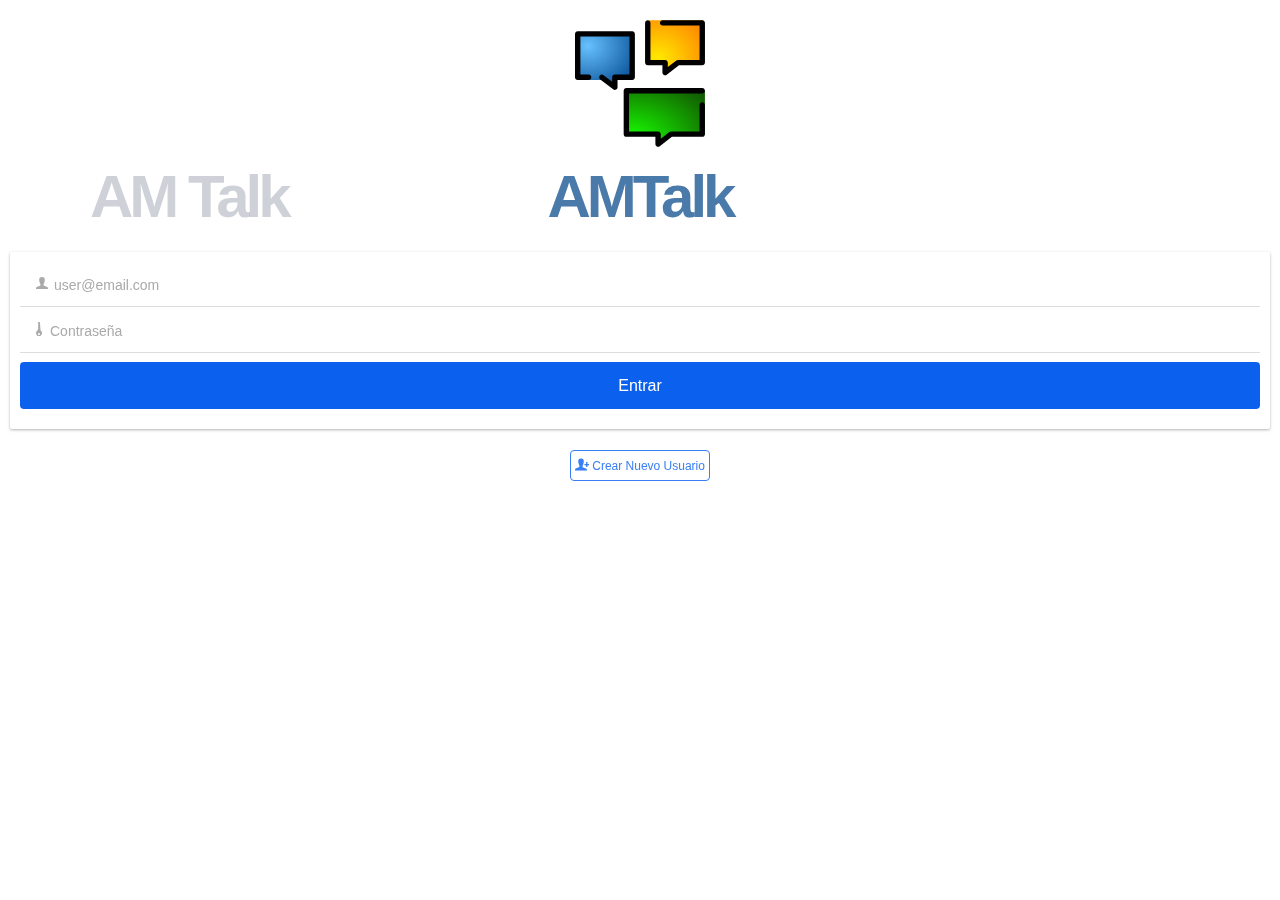
==== www/index.html @ f66239fe "archivos de la sesión 4" ====
<!DOCTYPE html>
<html ng-app="amtalk">
  <head>
    <meta charset="utf-8">
    <meta name="viewport" content="initial-scale=1, maximum-scale=1, user-scalable=no, width=device-width">
    <title></title>

    <link href="lib/ionic/css/ionic.css" rel="stylesheet">
    <link href="css/style.css" rel="stylesheet">

    <!-- IF using Sass (run gulp sass first), then uncomment below and remove the CSS includes above
    <link href="css/ionic.app.css" rel="stylesheet">
    -->

    <!-- ionic/angularjs js -->
    <script src="lib/ionic/js/ionic.bundle.js"></script>

    <!-- cordova script (this will be a 404 during development) -->
    <script src="cordova.js"></script>

    <!-- firebase -->
    <script src="lib/firebase/firebase.js" type="text/javascript"></script>
    <script src="lib/angularfire/angularfire.min.js" type="text/javascript"></script>

    <!-- your app's js -->
    <script src="js/app.js"></script>
    <script src="js/routes.js" type="text/javascript"></script>
    <!-- script src="js/controllers.js" type="text/javascript"></script -->

    <!-- auth -->
    <script src="js/common/auth/auth.module.js" type="text/javascript"></script>
    <script src="js/common/auth/auth.controller.js" type="text/javascript"></script>
    <script src="js/common/auth/auth.service.js" type="text/javascript"></script>

    <!-- contacts -->
    <script src="js/components/contacts/amtalk.contacts.module.js" type="text/javascript"></script>
    <script src="js/components/contacts/amtalk.contacts.service.js" type="text/javascript"></script>
    <script src="js/components/contacts/amtalk.contacts.controller.js" type="text/javascript"></script>

    <!-- chats -->
    <script src="js/components/chats/amtalk.chats.module.js" type="text/javascript"></script>
    <script src="js/components/chats/amtalk.chats.controller.js" type="text/javascript"></script>

  </head>
  <body>
    <ion-nav-view></ion-nav-view>
  </body>
</html>
---- www/lib/ionic/css/ionic.css ----
@charset "UTF-8";
/*!
 * Copyright 2015 Drifty Co.
 * http://drifty.com/
 *
 * Ionic, v1.2.4
 * A powerful HTML5 mobile app framework.
 * http://ionicframework.com/
 *
 * By @maxlynch, @benjsperry, @adamdbradley <3
 *
 * Licensed under the MIT license. Please see LICENSE for more information.
 *
 */
/*!
  Ionicons, v2.0.1
  Created by Ben Sperry for the Ionic Framework, http://ionicons.com/
  https://twitter.com/benjsperry  https://twitter.com/ionicframework
  MIT License: https://github.com/driftyco/ionicons

  Android-style icons originally built by Google’s
  Material Design Icons: https://github.com/google/material-design-icons
  used under CC BY http://creativecommons.org/licenses/by/4.0/
  Modified icons to fit ionicon’s grid from original.
*/
@font-face {
  font-family: "Ionicons";
  src: url("../fonts/ionicons.eot?v=2.0.1");
  src: url("../fonts/ionicons.eot?v=2.0.1#iefix") format("embedded-opentype"), url("../fonts/ionicons.ttf?v=2.0.1") format("truetype"), url("../fonts/ionicons.woff?v=2.0.1") format("woff"), url("../fonts/ionicons.woff") format("woff"), url("../fonts/ionicons.svg?v=2.0.1#Ionicons") format("svg");
  font-weight: normal;
  font-style: normal; }

.ion, .ionicons,
.ion-alert:before,
.ion-alert-circled:before,
.ion-android-add:before,
.ion-android-add-circle:before,
.ion-android-alarm-clock:before,
.ion-android-alert:before,
.ion-android-apps:before,
.ion-android-archive:before,
.ion-android-arrow-back:before,
.ion-android-arrow-down:before,
.ion-android-arrow-dropdown:before,
.ion-android-arrow-dropdown-circle:before,
.ion-android-arrow-dropleft:before,
.ion-android-arrow-dropleft-circle:before,
.ion-android-arrow-dropright:before,
.ion-android-arrow-dropright-circle:before,
.ion-android-arrow-dropup:before,
.ion-android-arrow-dropup-circle:before,
.ion-android-arrow-forward:before,
.ion-android-arrow-up:before,
.ion-android-attach:before,
.ion-android-bar:before,
.ion-android-bicycle:before,
.ion-android-boat:before,
.ion-android-bookmark:before,
.ion-android-bulb:before,
.ion-android-bus:before,
.ion-android-calendar:before,
.ion-android-call:before,
.ion-android-camera:before,
.ion-android-cancel:before,
.ion-android-car:before,
.ion-android-cart:before,
.ion-android-chat:before,
.ion-android-checkbox:before,
.ion-android-checkbox-blank:before,
.ion-android-checkbox-outline:before,
.ion-android-checkbox-outline-blank:before,
.ion-android-checkmark-circle:before,
.ion-android-clipboard:before,
.ion-android-close:before,
.ion-android-cloud:before,
.ion-android-cloud-circle:before,
.ion-android-cloud-done:before,
.ion-android-cloud-outline:before,
.ion-android-color-palette:before,
.ion-android-compass:before,
.ion-android-contact:before,
.ion-android-contacts:before,
.ion-android-contract:before,
.ion-android-create:before,
.ion-android-delete:before,
.ion-android-desktop:before,
.ion-android-document:before,
.ion-android-done:before,
.ion-android-done-all:before,
.ion-android-download:before,
.ion-android-drafts:before,
.ion-android-exit:before,
.ion-android-expand:before,
.ion-android-favorite:before,
.ion-android-favorite-outline:before,
.ion-android-film:before,
.ion-android-folder:before,
.ion-android-folder-open:before,
.ion-android-funnel:before,
.ion-android-globe:before,
.ion-android-hand:before,
.ion-android-hangout:before,
.ion-android-happy:before,
.ion-android-home:before,
.ion-android-image:before,
.ion-android-laptop:before,
.ion-android-list:before,
.ion-android-locate:before,
.ion-android-lock:before,
.ion-android-mail:before,
.ion-android-map:before,
.ion-android-menu:before,
.ion-android-microphone:before,
.ion-android-microphone-off:before,
.ion-android-more-horizontal:before,
.ion-android-more-vertical:before,
.ion-android-navigate:before,
.ion-android-notifications:before,
.ion-android-notifications-none:before,
.ion-android-notifications-off:before,
.ion-android-open:before,
.ion-android-options:before,
.ion-android-people:before,
.ion-android-person:before,
.ion-android-person-add:before,
.ion-android-phone-landscape:before,
.ion-android-phone-portrait:before,
.ion-android-pin:before,
.ion-android-plane:before,
.ion-android-playstore:before,
.ion-android-print:before,
.ion-android-radio-button-off:before,
.ion-android-radio-button-on:before,
.ion-android-refresh:before,
.ion-android-remove:before,
.ion-android-remove-circle:before,
.ion-android-restaurant:before,
.ion-android-sad:before,
.ion-android-search:before,
.ion-android-send:before,
.ion-android-settings:before,
.ion-android-share:before,
.ion-android-share-alt:before,
.ion-android-star:before,
.ion-android-star-half:before,
.ion-android-star-outline:before,
.ion-android-stopwatch:before,
.ion-android-subway:before,
.ion-android-sunny:before,
.ion-android-sync:before,
.ion-android-textsms:before,
.ion-android-time:before,
.ion-android-train:before,
.ion-android-unlock:before,
.ion-android-upload:before,
.ion-android-volume-down:before,
.ion-android-volume-mute:before,
.ion-android-volume-off:before,
.ion-android-volume-up:before,
.ion-android-walk:before,
.ion-android-warning:before,
.ion-android-watch:before,
.ion-android-wifi:before,
.ion-aperture:before,
.ion-archive:before,
.ion-arrow-down-a:before,
.ion-arrow-down-b:before,
.ion-arrow-down-c:before,
.ion-arrow-expand:before,
.ion-arrow-graph-down-left:before,
.ion-arrow-graph-down-right:before,
.ion-arrow-graph-up-left:before,
.ion-arrow-graph-up-right:before,
.ion-arrow-left-a:before,
.ion-arrow-left-b:before,
.ion-arrow-left-c:before,
.ion-arrow-move:before,
.ion-arrow-resize:before,
.ion-arrow-return-left:before,
.ion-arrow-return-right:before,
.ion-arrow-right-a:before,
.ion-arrow-right-b:before,
.ion-arrow-right-c:before,
.ion-arrow-shrink:before,
.ion-arrow-swap:before,
.ion-arrow-up-a:before,
.ion-arrow-up-b:before,
.ion-arrow-up-c:before,
.ion-asterisk:before,
.ion-at:before,
.ion-backspace:before,
.ion-backspace-outline:before,
.ion-bag:before,
.ion-battery-charging:before,
.ion-battery-empty:before,
.ion-battery-full:before,
.ion-battery-half:before,
.ion-battery-low:before,
.ion-beaker:before,
.ion-beer:before,
.ion-bluetooth:before,
.ion-bonfire:before,
.ion-bookmark:before,
.ion-bowtie:before,
.ion-briefcase:before,
.ion-bug:before,
.ion-calculator:before,
.ion-calendar:before,
.ion-camera:before,
.ion-card:before,
.ion-cash:before,
.ion-chatbox:before,
.ion-chatbox-working:before,
.ion-chatboxes:before,
.ion-chatbubble:before,
.ion-chatbubble-working:before,
.ion-chatbubbles:before,
.ion-checkmark:before,
.ion-checkmark-circled:before,
.ion-checkmark-round:before,
.ion-chevron-down:before,
.ion-chevron-left:before,
.ion-chevron-right:before,
.ion-chevron-up:before,
.ion-clipboard:before,
.ion-clock:before,
.ion-close:before,
.ion-close-circled:before,
.ion-close-round:before,
.ion-closed-captioning:before,
.ion-cloud:before,
.ion-code:before,
.ion-code-download:before,
.ion-code-working:before,
.ion-coffee:before,
.ion-compass:before,
.ion-compose:before,
.ion-connection-bars:before,
.ion-contrast:before,
.ion-crop:before,
.ion-cube:before,
.ion-disc:before,
.ion-document:before,
.ion-document-text:before,
.ion-drag:before,
.ion-earth:before,
.ion-easel:before,
.ion-edit:before,
.ion-egg:before,
.ion-eject:before,
.ion-email:before,
.ion-email-unread:before,
.ion-erlenmeyer-flask:before,
.ion-erlenmeyer-flask-bubbles:before,
.ion-eye:before,
.ion-eye-disabled:before,
.ion-female:before,
.ion-filing:before,
.ion-film-marker:before,
.ion-fireball:before,
.ion-flag:before,
.ion-flame:before,
.ion-flash:before,
.ion-flash-off:before,
.ion-folder:before,
.ion-fork:before,
.ion-fork-repo:before,
.ion-forward:before,
.ion-funnel:before,
.ion-gear-a:before,
.ion-gear-b:before,
.ion-grid:before,
.ion-hammer:before,
.ion-happy:before,
.ion-happy-outline:before,
.ion-headphone:before,
.ion-heart:before,
.ion-heart-broken:before,
.ion-help:before,
.ion-help-buoy:before,
.ion-help-circled:before,
.ion-home:before,
.ion-icecream:before,
.ion-image:before,
.ion-images:before,
.ion-information:before,
.ion-information-circled:before,
.ion-ionic:before,
.ion-ios-alarm:before,
.ion-ios-alarm-outline:before,
.ion-ios-albums:before,
.ion-ios-albums-outline:before,
.ion-ios-americanfootball:before,
.ion-ios-americanfootball-outline:before,
.ion-ios-analytics:before,
.ion-ios-analytics-outline:before,
.ion-ios-arrow-back:before,
.ion-ios-arrow-down:before,
.ion-ios-arrow-forward:before,
.ion-ios-arrow-left:before,
.ion-ios-arrow-right:before,
.ion-ios-arrow-thin-down:before,
.ion-ios-arrow-thin-left:before,
.ion-ios-arrow-thin-right:before,
.ion-ios-arrow-thin-up:before,
.ion-ios-arrow-up:before,
.ion-ios-at:before,
.ion-ios-at-outline:before,
.ion-ios-barcode:before,
.ion-ios-barcode-outline:before,
.ion-ios-baseball:before,
.ion-ios-baseball-outline:before,
.ion-ios-basketball:before,
.ion-ios-basketball-outline:before,
.ion-ios-bell:before,
.ion-ios-bell-outline:before,
.ion-ios-body:before,
.ion-ios-body-outline:before,
.ion-ios-bolt:before,
.ion-ios-bolt-outline:before,
.ion-ios-book:before,
.ion-ios-book-outline:before,
.ion-ios-bookmarks:before,
.ion-ios-bookmarks-outline:before,
.ion-ios-box:before,
.ion-ios-box-outline:before,
.ion-ios-briefcase:before,
.ion-ios-briefcase-outline:before,
.ion-ios-browsers:before,
.ion-ios-browsers-outline:before,
.ion-ios-calculator:before,
.ion-ios-calculator-outline:before,
.ion-ios-calendar:before,
.ion-ios-calendar-outline:before,
.ion-ios-camera:before,
.ion-ios-camera-outline:before,
.ion-ios-cart:before,
.ion-ios-cart-outline:before,
.ion-ios-chatboxes:before,
.ion-ios-chatboxes-outline:before,
.ion-ios-chatbubble:before,
.ion-ios-chatbubble-outline:before,
.ion-ios-checkmark:before,
.ion-ios-checkmark-empty:before,
.ion-ios-checkmark-outline:before,
.ion-ios-circle-filled:before,
.ion-ios-circle-outline:before,
.ion-ios-clock:before,
.ion-ios-clock-outline:before,
.ion-ios-close:before,
.ion-ios-close-empty:before,
.ion-ios-close-outline:before,
.ion-ios-cloud:before,
.ion-ios-cloud-download:before,
.ion-ios-cloud-download-outline:before,
.ion-ios-cloud-outline:before,
.ion-ios-cloud-upload:before,
.ion-ios-cloud-upload-outline:before,
.ion-ios-cloudy:before,
.ion-ios-cloudy-night:before,
.ion-ios-cloudy-night-outline:before,
.ion-ios-cloudy-outline:before,
.ion-ios-cog:before,
.ion-ios-cog-outline:before,
.ion-ios-color-filter:before,
.ion-ios-color-filter-outline:before,
.ion-ios-color-wand:before,
.ion-ios-color-wand-outline:before,
.ion-ios-compose:before,
.ion-ios-compose-outline:before,
.ion-ios-contact:before,
.ion-ios-contact-outline:before,
.ion-ios-copy:before,
.ion-ios-copy-outline:before,
.ion-ios-crop:before,
.ion-ios-crop-strong:before,
.ion-ios-download:before,
.ion-ios-download-outline:before,
.ion-ios-drag:before,
.ion-ios-email:before,
.ion-ios-email-outline:before,
.ion-ios-eye:before,
.ion-ios-eye-outline:before,
.ion-ios-fastforward:before,
.ion-ios-fastforward-outline:before,
.ion-ios-filing:before,
.ion-ios-filing-outline:before,
.ion-ios-film:before,
.ion-ios-film-outline:before,
.ion-ios-flag:before,
.ion-ios-flag-outline:before,
.ion-ios-flame:before,
.ion-ios-flame-outline:before,
.ion-ios-flask:before,
.ion-ios-flask-outline:before,
.ion-ios-flower:before,
.ion-ios-flower-outline:before,
.ion-ios-folder:before,
.ion-ios-folder-outline:before,
.ion-ios-football:before,
.ion-ios-football-outline:before,
.ion-ios-game-controller-a:before,
.ion-ios-game-controller-a-outline:before,
.ion-ios-game-controller-b:before,
.ion-ios-game-controller-b-outline:before,
.ion-ios-gear:before,
.ion-ios-gear-outline:before,
.ion-ios-glasses:before,
.ion-ios-glasses-outline:before,
.ion-ios-grid-view:before,
.ion-ios-grid-view-outline:before,
.ion-ios-heart:before,
.ion-ios-heart-outline:before,
.ion-ios-help:before,
.ion-ios-help-empty:before,
.ion-ios-help-outline:before,
.ion-ios-home:before,
.ion-ios-home-outline:before,
.ion-ios-infinite:before,
.ion-ios-infinite-outline:before,
.ion-ios-information:before,
.ion-ios-information-empty:before,
.ion-ios-information-outline:before,
.ion-ios-ionic-outline:before,
.ion-ios-keypad:before,
.ion-ios-keypad-outline:before,
.ion-ios-lightbulb:before,
.ion-ios-lightbulb-outline:before,
.ion-ios-list:before,
.ion-ios-list-outline:before,
.ion-ios-location:before,
.ion-ios-location-outline:before,
.ion-ios-locked:before,
.ion-ios-locked-outline:before,
.ion-ios-loop:before,
.ion-ios-loop-strong:before,
.ion-ios-medical:before,
.ion-ios-medical-outline:before,
.ion-ios-medkit:before,
.ion-ios-medkit-outline:before,
.ion-ios-mic:before,
.ion-ios-mic-off:before,
.ion-ios-mic-outline:before,
.ion-ios-minus:before,
.ion-ios-minus-empty:before,
.ion-ios-minus-outline:before,
.ion-ios-monitor:before,
.ion-ios-monitor-outline:before,
.ion-ios-moon:before,
.ion-ios-moon-outline:before,
.ion-ios-more:before,
.ion-ios-more-outline:before,
.ion-ios-musical-note:before,
.ion-ios-musical-notes:before,
.ion-ios-navigate:before,
.ion-ios-navigate-outline:before,
.ion-ios-nutrition:before,
.ion-ios-nutrition-outline:before,
.ion-ios-paper:before,
.ion-ios-paper-outline:before,
.ion-ios-paperplane:before,
.ion-ios-paperplane-outline:before,
.ion-ios-partlysunny:before,
.ion-ios-partlysunny-outline:before,
.ion-ios-pause:before,
.ion-ios-pause-outline:before,
.ion-ios-paw:before,
.ion-ios-paw-outline:before,
.ion-ios-people:before,
.ion-ios-people-outline:before,
.ion-ios-person:before,
.ion-ios-person-outline:before,
.ion-ios-personadd:before,
.ion-ios-personadd-outline:before,
.ion-ios-photos:before,
.ion-ios-photos-outline:before,
.ion-ios-pie:before,
.ion-ios-pie-outline:before,
.ion-ios-pint:before,
.ion-ios-pint-outline:before,
.ion-ios-play:before,
.ion-ios-play-outline:before,
.ion-ios-plus:before,
.ion-ios-plus-empty:before,
.ion-ios-plus-outline:before,
.ion-ios-pricetag:before,
.ion-ios-pricetag-outline:before,
.ion-ios-pricetags:before,
.ion-ios-pricetags-outline:before,
.ion-ios-printer:before,
.ion-ios-printer-outline:before,
.ion-ios-pulse:before,
.ion-ios-pulse-strong:before,
.ion-ios-rainy:before,
.ion-ios-rainy-outline:before,
.ion-ios-recording:before,
.ion-ios-recording-outline:before,
.ion-ios-redo:before,
.ion-ios-redo-outline:before,
.ion-ios-refresh:before,
.ion-ios-refresh-empty:before,
.ion-ios-refresh-outline:before,
.ion-ios-reload:before,
.ion-ios-reverse-camera:before,
.ion-ios-reverse-camera-outline:before,
.ion-ios-rewind:before,
.ion-ios-rewind-outline:before,
.ion-ios-rose:before,
.ion-ios-rose-outline:before,
.ion-ios-search:before,
.ion-ios-search-strong:before,
.ion-ios-settings:before,
.ion-ios-settings-strong:before,
.ion-ios-shuffle:before,
.ion-ios-shuffle-strong:before,
.ion-ios-skipbackward:before,
.ion-ios-skipbackward-outline:before,
.ion-ios-skipforward:before,
.ion-ios-skipforward-outline:before,
.ion-ios-snowy:before,
.ion-ios-speedometer:before,
.ion-ios-speedometer-outline:before,
.ion-ios-star:before,
.ion-ios-star-half:before,
.ion-ios-star-outline:before,
.ion-ios-stopwatch:before,
.ion-ios-stopwatch-outline:before,
.ion-ios-sunny:before,
.ion-ios-sunny-outline:before,
.ion-ios-telephone:before,
.ion-ios-telephone-outline:before,
.ion-ios-tennisball:before,
.ion-ios-tennisball-outline:before,
.ion-ios-thunderstorm:before,
.ion-ios-thunderstorm-outline:before,
.ion-ios-time:before,
.ion-ios-time-outline:before,
.ion-ios-timer:before,
.ion-ios-timer-outline:before,
.ion-ios-toggle:before,
.ion-ios-toggle-outline:before,
.ion-ios-trash:before,
.ion-ios-trash-outline:before,
.ion-ios-undo:before,
.ion-ios-undo-outline:before,
.ion-ios-unlocked:before,
.ion-ios-unlocked-outline:before,
.ion-ios-upload:before,
.ion-ios-upload-outline:before,
.ion-ios-videocam:before,
.ion-ios-videocam-outline:before,
.ion-ios-volume-high:before,
.ion-ios-volume-low:before,
.ion-ios-wineglass:before,
.ion-ios-wineglass-outline:before,
.ion-ios-world:before,
.ion-ios-world-outline:before,
.ion-ipad:before,
.ion-iphone:before,
.ion-ipod:before,
.ion-jet:before,
.ion-key:before,
.ion-knife:before,
.ion-laptop:before,
.ion-leaf:before,
.ion-levels:before,
.ion-lightbulb:before,
.ion-link:before,
.ion-load-a:before,
.ion-load-b:before,
.ion-load-c:before,
.ion-load-d:before,
.ion-location:before,
.ion-lock-combination:before,
.ion-locked:before,
.ion-log-in:before,
.ion-log-out:before,
.ion-loop:before,
.ion-magnet:before,
.ion-male:before,
.ion-man:before,
.ion-map:before,
.ion-medkit:before,
.ion-merge:before,
.ion-mic-a:before,
.ion-mic-b:before,
.ion-mic-c:before,
.ion-minus:before,
.ion-minus-circled:before,
.ion-minus-round:before,
.ion-model-s:before,
.ion-monitor:before,
.ion-more:before,
.ion-mouse:before,
.ion-music-note:before,
.ion-navicon:before,
.ion-navicon-round:before,
.ion-navigate:before,
.ion-network:before,
.ion-no-smoking:before,
.ion-nuclear:before,
.ion-outlet:before,
.ion-paintbrush:before,
.ion-paintbucket:before,
.ion-paper-airplane:before,
.ion-paperclip:before,
.ion-pause:before,
.ion-person:before,
.ion-person-add:before,
.ion-person-stalker:before,
.ion-pie-graph:before,
.ion-pin:before,
.ion-pinpoint:before,
.ion-pizza:before,
.ion-plane:before,
.ion-planet:before,
.ion-play:before,
.ion-playstation:before,
.ion-plus:before,
.ion-plus-circled:before,
.ion-plus-round:before,
.ion-podium:before,
.ion-pound:before,
.ion-power:before,
.ion-pricetag:before,
.ion-pricetags:before,
.ion-printer:before,
.ion-pull-request:before,
.ion-qr-scanner:before,
.ion-quote:before,
.ion-radio-waves:before,
.ion-record:before,
.ion-refresh:before,
.ion-reply:before,
.ion-reply-all:before,
.ion-ribbon-a:before,
.ion-ribbon-b:before,
.ion-sad:before,
.ion-sad-outline:before,
.ion-scissors:before,
.ion-search:before,
.ion-settings:before,
.ion-share:before,
.ion-shuffle:before,
.ion-skip-backward:before,
.ion-skip-forward:before,
.ion-social-android:before,
.ion-social-android-outline:before,
.ion-social-angular:before,
.ion-social-angular-outline:before,
.ion-social-apple:before,
.ion-social-apple-outline:before,
.ion-social-bitcoin:before,
.ion-social-bitcoin-outline:before,
.ion-social-buffer:before,
.ion-social-buffer-outline:before,
.ion-social-chrome:before,
.ion-social-chrome-outline:before,
.ion-social-codepen:before,
.ion-social-codepen-outline:before,
.ion-social-css3:before,
.ion-social-css3-outline:before,
.ion-social-designernews:before,
.ion-social-designernews-outline:before,
.ion-social-dribbble:before,
.ion-social-dribbble-outline:before,
.ion-social-dropbox:before,
.ion-social-dropbox-outline:before,
.ion-social-euro:before,
.ion-social-euro-outline:before,
.ion-social-facebook:before,
.ion-social-facebook-outline:before,
.ion-social-foursquare:before,
.ion-social-foursquare-outline:before,
.ion-social-freebsd-devil:before,
.ion-social-github:before,
.ion-social-github-outline:before,
.ion-social-google:before,
.ion-social-google-outline:before,
.ion-social-googleplus:before,
.ion-social-googleplus-outline:before,
.ion-social-hackernews:before,
.ion-social-hackernews-outline:before,
.ion-social-html5:before,
.ion-social-html5-outline:before,
.ion-social-instagram:before,
.ion-social-instagram-outline:before,
.ion-social-javascript:before,
.ion-social-javascript-outline:before,
.ion-social-linkedin:before,
.ion-social-linkedin-outline:before,
.ion-social-markdown:before,
.ion-social-nodejs:before,
.ion-social-octocat:before,
.ion-social-pinterest:before,
.ion-social-pinterest-outline:before,
.ion-social-python:before,
.ion-social-reddit:before,
.ion-social-reddit-outline:before,
.ion-social-rss:before,
.ion-social-rss-outline:before,
.ion-social-sass:before,
.ion-social-skype:before,
.ion-social-skype-outline:before,
.ion-social-snapchat:before,
.ion-social-snapchat-outline:before,
.ion-social-tumblr:before,
.ion-social-tumblr-outline:before,
.ion-social-tux:before,
.ion-social-twitch:before,
.ion-social-twitch-outline:before,
.ion-social-twitter:before,
.ion-social-twitter-outline:before,
.ion-social-usd:before,
.ion-social-usd-outline:before,
.ion-social-vimeo:before,
.ion-social-vimeo-outline:before,
.ion-social-whatsapp:before,
.ion-social-whatsapp-outline:before,
.ion-social-windows:before,
.ion-social-windows-outline:before,
.ion-social-wordpress:before,
.ion-social-wordpress-outline:before,
.ion-social-yahoo:before,
.ion-social-yahoo-outline:before,
.ion-social-yen:before,
.ion-social-yen-outline:before,
.ion-social-youtube:before,
.ion-social-youtube-outline:before,
.ion-soup-can:before,
.ion-soup-can-outline:before,
.ion-speakerphone:before,
.ion-speedometer:before,
.ion-spoon:before,
.ion-star:before,
.ion-stats-bars:before,
.ion-steam:before,
.ion-stop:before,
.ion-thermometer:before,
.ion-thumbsdown:before,
.ion-thumbsup:before,
.ion-toggle:before,
.ion-toggle-filled:before,
.ion-transgender:before,
.ion-trash-a:before,
.ion-trash-b:before,
.ion-trophy:before,
.ion-tshirt:before,
.ion-tshirt-outline:before,
.ion-umbrella:before,
.ion-university:before,
.ion-unlocked:before,
.ion-upload:before,
.ion-usb:before,
.ion-videocamera:before,
.ion-volume-high:before,
.ion-volume-low:before,
.ion-volume-medium:before,
.ion-volume-mute:before,
.ion-wand:before,
.ion-waterdrop:before,
.ion-wifi:before,
.ion-wineglass:before,
.ion-woman:before,
.ion-wrench:before,
.ion-xbox:before {
  display: inline-block;
  font-family: "Ionicons";
  speak: none;
  font-style: normal;
  font-weight: normal;
  font-variant: normal;
  text-transform: none;
  text-rendering: auto;
  line-height: 1;
  -webkit-font-smoothing: antialiased;
  -moz-osx-font-smoothing: grayscale; }

.ion-alert:before {
  content: ""; }

.ion-alert-circled:before {
  content: ""; }

.ion-android-add:before {
  content: ""; }

.ion-android-add-circle:before {
  content: ""; }

.ion-android-alarm-clock:before {
  content: ""; }

.ion-android-alert:before {
  content: ""; }

.ion-android-apps:before {
  content: ""; }

.ion-android-archive:before {
  content: ""; }

.ion-android-arrow-back:before {
  content: ""; }

.ion-android-arrow-down:before {
  content: ""; }

.ion-android-arrow-dropdown:before {
  content: ""; }

.ion-android-arrow-dropdown-circle:before {
  content: ""; }

.ion-android-arrow-dropleft:before {
  content: ""; }

.ion-android-arrow-dropleft-circle:before {
  content: ""; }

.ion-android-arrow-dropright:before {
  content: ""; }

.ion-android-arrow-dropright-circle:before {
  content: ""; }

.ion-android-arrow-dropup:before {
  content: ""; }

.ion-android-arrow-dropup-circle:before {
  content: ""; }

.ion-android-arrow-forward:before {
  content: ""; }

.ion-android-arrow-up:before {
  content: ""; }

.ion-android-attach:before {
  content: ""; }

.ion-android-bar:before {
  content: ""; }

.ion-android-bicycle:before {
  content: ""; }

.ion-android-boat:before {
  content: ""; }

.ion-android-bookmark:before {
  content: ""; }

.ion-android-bulb:before {
  content: ""; }

.ion-android-bus:before {
  content: ""; }

.ion-android-calendar:before {
  content: ""; }

.ion-android-call:before {
  content: ""; }

.ion-android-camera:before {
  content: ""; }

.ion-android-cancel:before {
  content: ""; }

.ion-android-car:before {
  content: ""; }

.ion-android-cart:before {
  content: ""; }

.ion-android-chat:before {
  content: ""; }

.ion-android-checkbox:before {
  content: ""; }

.ion-android-checkbox-blank:before {
  content: ""; }

.ion-android-checkbox-outline:before {
  content: ""; }

.ion-android-checkbox-outline-blank:before {
  content: ""; }

.ion-android-checkmark-circle:before {
  content: ""; }

.ion-android-clipboard:before {
  content: ""; }

.ion-android-close:before {
  content: ""; }

.ion-android-cloud:before {
  content: ""; }

.ion-android-cloud-circle:before {
  content: ""; }

.ion-android-cloud-done:before {
  content: ""; }

.ion-android-cloud-outline:before {
  content: ""; }

.ion-android-color-palette:before {
  content: ""; }

.ion-android-compass:before {
  content: ""; }

.ion-android-contact:before {
  content: ""; }

.ion-android-contacts:before {
  content: ""; }

.ion-android-contract:before {
  content: ""; }

.ion-android-create:before {
  content: ""; }

.ion-android-delete:before {
  content: ""; }

.ion-android-desktop:before {
  content: ""; }

.ion-android-document:before {
  content: ""; }

.ion-android-done:before {
  content: ""; }

.ion-android-done-all:before {
  content: ""; }

.ion-android-download:before {
  content: ""; }

.ion-android-drafts:before {
  content: ""; }

.ion-android-exit:before {
  content: ""; }

.ion-android-expand:before {
  content: ""; }

.ion-android-favorite:before {
  content: ""; }

.ion-android-favorite-outline:before {
  content: ""; }

.ion-android-film:before {
  content: ""; }

.ion-android-folder:before {
  content: ""; }

.ion-android-folder-open:before {
  content: ""; }

.ion-android-funnel:before {
  content: ""; }

.ion-android-globe:before {
  content: ""; }

.ion-android-hand:before {
  content: ""; }

.ion-android-hangout:before {
  content: ""; }

.ion-android-happy:before {
  content: ""; }

.ion-android-home:before {
  content: ""; }

.ion-android-image:before {
  content: ""; }

.ion-android-laptop:before {
  content: ""; }

.ion-android-list:before {
  content: ""; }

.ion-android-locate:before {
  content: ""; }

.ion-android-lock:before {
  content: ""; }

.ion-android-mail:before {
  content: ""; }

.ion-android-map:before {
  content: ""; }

.ion-android-menu:before {
  content: ""; }

.ion-android-microphone:before {
  content: ""; }

.ion-android-microphone-off:before {
  content: ""; }

.ion-android-more-horizontal:before {
  content: ""; }

.ion-android-more-vertical:before {
  content: ""; }

.ion-android-navigate:before {
  content: ""; }

.ion-android-notifications:before {
  content: ""; }

.ion-android-notifications-none:before {
  content: ""; }

.ion-android-notifications-off:before {
  content: ""; }

.ion-android-open:before {
  content: ""; }

.ion-android-options:before {
  content: ""; }

.ion-android-people:before {
  content: ""; }

.ion-android-person:before {
  content: ""; }

.ion-android-person-add:before {
  content: ""; }

.ion-android-phone-landscape:before {
  content: ""; }

.ion-android-phone-portrait:before {
  content: ""; }

.ion-android-pin:before {
  content: ""; }

.ion-android-plane:before {
  content: ""; }

.ion-android-playstore:before {
  content: ""; }

.ion-android-print:before {
  content: ""; }

.ion-android-radio-button-off:before {
  content: ""; }

.ion-android-radio-button-on:before {
  content: ""; }

.ion-android-refresh:before {
  content: ""; }

.ion-android-remove:before {
  content: ""; }

.ion-android-remove-circle:before {
  content: ""; }

.ion-android-restaurant:before {
  content: ""; }

.ion-android-sad:before {
  content: ""; }

.ion-android-search:before {
  content: ""; }

.ion-android-send:before {
  content: ""; }

.ion-android-settings:before {
  content: ""; }

.ion-android-share:before {
  content: ""; }

.ion-android-share-alt:before {
  content: ""; }

.ion-android-star:before {
  content: ""; }

.ion-android-star-half:before {
  content: ""; }

.ion-android-star-outline:before {
  content: ""; }

.ion-android-stopwatch:before {
  content: ""; }

.ion-android-subway:before {
  content: ""; }

.ion-android-sunny:before {
  content: ""; }

.ion-android-sync:before {
  content: ""; }

.ion-android-textsms:before {
  content: ""; }

.ion-android-time:before {
  content: ""; }

.ion-android-train:before {
  content: ""; }

.ion-android-unlock:before {
  content: ""; }

.ion-android-upload:before {
  content: ""; }

.ion-android-volume-down:before {
  content: ""; }

.ion-android-volume-mute:before {
  content: ""; }

.ion-android-volume-off:before {
  content: ""; }

.ion-android-volume-up:before {
  content: ""; }

.ion-android-walk:before {
  content: ""; }

.ion-android-warning:before {
  content: ""; }

.ion-android-watch:before {
  content: ""; }

.ion-android-wifi:before {
  content: ""; }

.ion-aperture:before {
  content: ""; }

.ion-archive:before {
  content: ""; }

.ion-arrow-down-a:before {
  content: ""; }

.ion-arrow-down-b:before {
  content: ""; }

.ion-arrow-down-c:before {
  content: ""; }

.ion-arrow-expand:before {
  content: ""; }

.ion-arrow-graph-down-left:before {
  content: ""; }

.ion-arrow-graph-down-right:before {
  content: ""; }

.ion-arrow-graph-up-left:before {
  content: ""; }

.ion-arrow-graph-up-right:before {
  content: ""; }

.ion-arrow-left-a:before {
  content: ""; }

.ion-arrow-left-b:before {
  content: ""; }

.ion-arrow-left-c:before {
  content: ""; }

.ion-arrow-move:before {
  content: ""; }

.ion-arrow-resize:before {
  content: ""; }

.ion-arrow-return-left:before {
  content: ""; }

.ion-arrow-return-right:before {
  content: ""; }

.ion-arrow-right-a:before {
  content: ""; }

.ion-arrow-right-b:before {
  content: ""; }

.ion-arrow-right-c:before {
  content: ""; }

.ion-arrow-shrink:before {
  content: ""; }

.ion-arrow-swap:before {
  content: ""; }

.ion-arrow-up-a:before {
  content: ""; }

.ion-arrow-up-b:before {
  content: ""; }

.ion-arrow-up-c:before {
  content: ""; }

.ion-asterisk:before {
  content: ""; }

.ion-at:before {
  content: ""; }

.ion-backspace:before {
  content: ""; }

.ion-backspace-outline:before {
  content: ""; }

.ion-bag:before {
  content: ""; }

.ion-battery-charging:before {
  content: ""; }

.ion-battery-empty:before {
  content: ""; }

.ion-battery-full:before {
  content: ""; }

.ion-battery-half:before {
  content: ""; }

.ion-battery-low:before {
  content: ""; }

.ion-beaker:before {
  content: ""; }

.ion-beer:before {
  content: ""; }

.ion-bluetooth:before {
  content: ""; }

.ion-bonfire:before {
  content: ""; }

.ion-bookmark:before {
  content: ""; }

.ion-bowtie:before {
  content: ""; }

.ion-briefcase:before {
  content: ""; }

.ion-bug:before {
  content: ""; }

.ion-calculator:before {
  content: ""; }

.ion-calendar:before {
  content: ""; }

.ion-camera:before {
  content: ""; }

.ion-card:before {
  content: ""; }

.ion-cash:before {
  content: ""; }

.ion-chatbox:before {
  content: ""; }

.ion-chatbox-working:before {
  content: ""; }

.ion-chatboxes:before {
  content: ""; }

.ion-chatbubble:before {
  content: ""; }

.ion-chatbubble-working:before {
  content: ""; }

.ion-chatbubbles:before {
  content: ""; }

.ion-checkmark:before {
  content: ""; }

.ion-checkmark-circled:before {
  content: ""; }

.ion-checkmark-round:before {
  content: ""; }

.ion-chevron-down:before {
  content: ""; }

.ion-chevron-left:before {
  content: ""; }

.ion-chevron-right:before {
  content: ""; }

.ion-chevron-up:before {
  content: ""; }

.ion-clipboard:before {
  content: ""; }

.ion-clock:before {
  content: ""; }

.ion-close:before {
  content: ""; }

.ion-close-circled:before {
  content: ""; }

.ion-close-round:before {
  content: ""; }

.ion-closed-captioning:before {
  content: ""; }

.ion-cloud:before {
  content: ""; }

.ion-code:before {
  content: ""; }

.ion-code-download:before {
  content: ""; }

.ion-code-working:before {
  content: ""; }

.ion-coffee:before {
  content: ""; }

.ion-compass:before {
  content: ""; }

.ion-compose:before {
  content: ""; }

.ion-connection-bars:before {
  content: ""; }

.ion-contrast:before {
  content: ""; }

.ion-crop:before {
  content: ""; }

.ion-cube:before {
  content: ""; }

.ion-disc:before {
  content: ""; }

.ion-document:before {
  content: ""; }

.ion-document-text:before {
  content: ""; }

.ion-drag:before {
  content: ""; }

.ion-earth:before {
  content: ""; }

.ion-easel:before {
  content: ""; }

.ion-edit:before {
  content: ""; }

.ion-egg:before {
  content: ""; }

.ion-eject:before {
  content: ""; }

.ion-email:before {
  content: ""; }

.ion-email-unread:before {
  content: ""; }

.ion-erlenmeyer-flask:before {
  content: ""; }

.ion-erlenmeyer-flask-bubbles:before {
  content: ""; }

.ion-eye:before {
  content: ""; }

.ion-eye-disabled:before {
  content: ""; }

.ion-female:before {
  content: ""; }

.ion-filing:before {
  content: ""; }

.ion-film-marker:before {
  content: ""; }

.ion-fireball:before {
  content: ""; }

.ion-flag:before {
  content: ""; }

.ion-flame:before {
  content: ""; }

.ion-flash:before {
  content: ""; }

.ion-flash-off:before {
  content: ""; }

.ion-folder:before {
  content: ""; }

.ion-fork:before {
  content: ""; }

.ion-fork-repo:before {
  content: ""; }

.ion-forward:before {
  content: ""; }

.ion-funnel:before {
  content: ""; }

.ion-gear-a:before {
  content: ""; }

.ion-gear-b:before {
  content: ""; }

.ion-grid:before {
  content: ""; }

.ion-hammer:before {
  content: ""; }

.ion-happy:before {
  content: ""; }

.ion-happy-outline:before {
  content: ""; }

.ion-headphone:before {
  content: ""; }

.ion-heart:before {
  content: ""; }

.ion-heart-broken:before {
  content: ""; }

.ion-help:before {
  content: ""; }

.ion-help-buoy:before {
  content: ""; }

.ion-help-circled:before {
  content: ""; }

.ion-home:before {
  content: ""; }

.ion-icecream:before {
  content: ""; }

.ion-image:before {
  content: ""; }

.ion-images:before {
  content: ""; }

.ion-information:before {
  content: ""; }

.ion-information-circled:before {
  content: ""; }

.ion-ionic:before {
  content: ""; }

.ion-ios-alarm:before {
  content: ""; }

.ion-ios-alarm-outline:before {
  content: ""; }

.ion-ios-albums:before {
  content: ""; }

.ion-ios-albums-outline:before {
  content: ""; }

.ion-ios-americanfootball:before {
  content: ""; }

.ion-ios-americanfootball-outline:before {
  content: ""; }

.ion-ios-analytics:before {
  content: ""; }

.ion-ios-analytics-outline:before {
  content: ""; }

.ion-ios-arrow-back:before {
  content: ""; }

.ion-ios-arrow-down:before {
  content: ""; }

.ion-ios-arrow-forward:before {
  content: ""; }

.ion-ios-arrow-left:before {
  content: ""; }

.ion-ios-arrow-right:before {
  content: ""; }

.ion-ios-arrow-thin-down:before {
  content: ""; }

.ion-ios-arrow-thin-left:before {
  content: ""; }

.ion-ios-arrow-thin-right:before {
  content: ""; }

.ion-ios-arrow-thin-up:before {
  content: ""; }

.ion-ios-arrow-up:before {
  content: ""; }

.ion-ios-at:before {
  content: ""; }

.ion-ios-at-outline:before {
  content: ""; }

.ion-ios-barcode:before {
  content: ""; }

.ion-ios-barcode-outline:before {
  content: ""; }

.ion-ios-baseball:before {
  content: ""; }

.ion-ios-baseball-outline:before {
  content: ""; }

.ion-ios-basketball:before {
  content: ""; }

.ion-ios-basketball-outline:before {
  content: ""; }

.ion-ios-bell:before {
  content: ""; }

.ion-ios-bell-outline:before {
  content: ""; }

.ion-ios-body:before {
  content: ""; }

.ion-ios-body-outline:before {
  content: ""; }

.ion-ios-bolt:before {
  content: ""; }

.ion-ios-bolt-outline:before {
  content: ""; }

.ion-ios-book:before {
  content: ""; }

.ion-ios-book-outline:before {
  content: ""; }

.ion-ios-bookmarks:before {
  content: ""; }

.ion-ios-bookmarks-outline:before {
  content: ""; }

.ion-ios-box:before {
  content: ""; }

.ion-ios-box-outline:before {
  content: ""; }

.ion-ios-briefcase:before {
  content: ""; }

.ion-ios-briefcase-outline:before {
  content: ""; }

.ion-ios-browsers:before {
  content: ""; }

.ion-ios-browsers-outline:before {
  content: ""; }

.ion-ios-calculator:before {
  content: ""; }

.ion-ios-calculator-outline:before {
  content: ""; }

.ion-ios-calendar:before {
  content: ""; }

.ion-ios-calendar-outline:before {
  content: ""; }

.ion-ios-camera:before {
  content: ""; }

.ion-ios-camera-outline:before {
  content: ""; }

.ion-ios-cart:before {
  content: ""; }

.ion-ios-cart-outline:before {
  content: ""; }

.ion-ios-chatboxes:before {
  content: ""; }

.ion-ios-chatboxes-outline:before {
  content: ""; }

.ion-ios-chatbubble:before {
  content: ""; }

.ion-ios-chatbubble-outline:before {
  content: ""; }

.ion-ios-checkmark:before {
  content: ""; }

.ion-ios-checkmark-empty:before {
  content: ""; }

.ion-ios-checkmark-outline:before {
  content: ""; }

.ion-ios-circle-filled:before {
  content: ""; }

.ion-ios-circle-outline:before {
  content: ""; }

.ion-ios-clock:before {
  content: ""; }

.ion-ios-clock-outline:before {
  content: ""; }

.ion-ios-close:before {
  content: ""; }

.ion-ios-close-empty:before {
  content: ""; }

.ion-ios-close-outline:before {
  content: ""; }

.ion-ios-cloud:before {
  content: ""; }

.ion-ios-cloud-download:before {
  content: ""; }

.ion-ios-cloud-download-outline:before {
  content: ""; }

.ion-ios-cloud-outline:before {
  content: ""; }

.ion-ios-cloud-upload:before {
  content: ""; }

.ion-ios-cloud-upload-outline:before {
  content: ""; }

.ion-ios-cloudy:before {
  content: ""; }

.ion-ios-cloudy-night:before {
  content: ""; }

.ion-ios-cloudy-night-outline:before {
  content: ""; }

.ion-ios-cloudy-outline:before {
  content: ""; }

.ion-ios-cog:before {
  content: ""; }

.ion-ios-cog-outline:before {
  content: ""; }

.ion-ios-color-filter:before {
  content: ""; }

.ion-ios-color-filter-outline:before {
  content: ""; }

.ion-ios-color-wand:before {
  content: ""; }

.ion-ios-color-wand-outline:before {
  content: ""; }

.ion-ios-compose:before {
  content: ""; }

.ion-ios-compose-outline:before {
  content: ""; }

.ion-ios-contact:before {
  content: ""; }

.ion-ios-contact-outline:before {
  content: ""; }

.ion-ios-copy:before {
  content: ""; }

.ion-ios-copy-outline:before {
  content: ""; }

.ion-ios-crop:before {
  content: ""; }

.ion-ios-crop-strong:before {
  content: ""; }

.ion-ios-download:before {
  content: ""; }

.ion-ios-download-outline:before {
  content: ""; }

.ion-ios-drag:before {
  content: ""; }

.ion-ios-email:before {
  content: ""; }

.ion-ios-email-outline:before {
  content: ""; }

.ion-ios-eye:before {
  content: ""; }

.ion-ios-eye-outline:before {
  content: ""; }

.ion-ios-fastforward:before {
  content: ""; }

.ion-ios-fastforward-outline:before {
  content: ""; }

.ion-ios-filing:before {
  content: ""; }

.ion-ios-filing-outline:before {
  content: ""; }

.ion-ios-film:before {
  content: ""; }

.ion-ios-film-outline:before {
  content: ""; }

.ion-ios-flag:before {
  content: ""; }

.ion-ios-flag-outline:before {
  content: ""; }

.ion-ios-flame:before {
  content: ""; }

.ion-ios-flame-outline:before {
  content: ""; }

.ion-ios-flask:before {
  content: ""; }

.ion-ios-flask-outline:before {
  content: ""; }

.ion-ios-flower:before {
  content: ""; }

.ion-ios-flower-outline:before {
  content: ""; }

.ion-ios-folder:before {
  content: ""; }

.ion-ios-folder-outline:before {
  content: ""; }

.ion-ios-football:before {
  content: ""; }

.ion-ios-football-outline:before {
  content: ""; }

.ion-ios-game-controller-a:before {
  content: ""; }

.ion-ios-game-controller-a-outline:before {
  content: ""; }

.ion-ios-game-controller-b:before {
  content: ""; }

.ion-ios-game-controller-b-outline:before {
  content: ""; }

.ion-ios-gear:before {
  content: ""; }

.ion-ios-gear-outline:before {
  content: ""; }

.ion-ios-glasses:before {
  content: ""; }

.ion-ios-glasses-outline:before {
  content: ""; }

.ion-ios-grid-view:before {
  content: ""; }

.ion-ios-grid-view-outline:before {
  content: ""; }

.ion-ios-heart:before {
  content: ""; }

.ion-ios-heart-outline:before {
  content: ""; }

.ion-ios-help:before {
  content: ""; }

.ion-ios-help-empty:before {
  content: ""; }

.ion-ios-help-outline:before {
  content: ""; }

.ion-ios-home:before {
  content: ""; }

.ion-ios-home-outline:before {
  content: ""; }

.ion-ios-infinite:before {
  content: ""; }

.ion-ios-infinite-outline:before {
  content: ""; }

.ion-ios-information:before {
  content: ""; }

.ion-ios-information-empty:before {
  content: ""; }

.ion-ios-information-outline:before {
  content: ""; }

.ion-ios-ionic-outline:before {
  content: ""; }

.ion-ios-keypad:before {
  content: ""; }

.ion-ios-keypad-outline:before {
  content: ""; }

.ion-ios-lightbulb:before {
  content: ""; }

.ion-ios-lightbulb-outline:before {
  content: ""; }

.ion-ios-list:before {
  content: ""; }

.ion-ios-list-outline:before {
  content: ""; }

.ion-ios-location:before {
  content: ""; }

.ion-ios-location-outline:before {
  content: ""; }

.ion-ios-locked:before {
  content: ""; }

.ion-ios-locked-outline:before {
  content: ""; }

.ion-ios-loop:before {
  content: ""; }

.ion-ios-loop-strong:before {
  content: ""; }

.ion-ios-medical:before {
  content: ""; }

.ion-ios-medical-outline:before {
  content: ""; }

.ion-ios-medkit:before {
  content: ""; }

.ion-ios-medkit-outline:before {
  content: ""; }

.ion-ios-mic:before {
  content: ""; }

.ion-ios-mic-off:before {
  content: ""; }

.ion-ios-mic-outline:before {
  content: ""; }

.ion-ios-minus:before {
  content: ""; }

.ion-ios-minus-empty:before {
  content: ""; }

.ion-ios-minus-outline:before {
  content: ""; }

.ion-ios-monitor:before {
  content: ""; }

.ion-ios-monitor-outline:before {
  content: ""; }

.ion-ios-moon:before {
  content: ""; }

.ion-ios-moon-outline:before {
  content: ""; }

.ion-ios-more:before {
  content: ""; }

.ion-ios-more-outline:before {
  content: ""; }

.ion-ios-musical-note:before {
  content: ""; }

.ion-ios-musical-notes:before {
  content: ""; }

.ion-ios-navigate:before {
  content: ""; }

.ion-ios-navigate-outline:before {
  content: ""; }

.ion-ios-nutrition:before {
  content: ""; }

.ion-ios-nutrition-outline:before {
  content: ""; }

.ion-ios-paper:before {
  content: ""; }

.ion-ios-paper-outline:before {
  content: ""; }

.ion-ios-paperplane:before {
  content: ""; }

.ion-ios-paperplane-outline:before {
  content: ""; }

.ion-ios-partlysunny:before {
  content: ""; }

.ion-ios-partlysunny-outline:before {
  content: ""; }

.ion-ios-pause:before {
  content: ""; }

.ion-ios-pause-outline:before {
  content: ""; }

.ion-ios-paw:before {
  content: ""; }

.ion-ios-paw-outline:before {
  content: ""; }

.ion-ios-people:before {
  content: ""; }

.ion-ios-people-outline:before {
  content: ""; }

.ion-ios-person:before {
  content: ""; }

.ion-ios-person-outline:before {
  content: ""; }

.ion-ios-personadd:before {
  content: ""; }

.ion-ios-personadd-outline:before {
  content: ""; }

.ion-ios-photos:before {
  content: ""; }

.ion-ios-photos-outline:before {
  content: ""; }

.ion-ios-pie:before {
  content: ""; }

.ion-ios-pie-outline:before {
  content: ""; }

.ion-ios-pint:before {
  content: ""; }

.ion-ios-pint-outline:before {
  content: ""; }

.ion-ios-play:before {
  content: ""; }

.ion-ios-play-outline:before {
  content: ""; }

.ion-ios-plus:before {
  content: ""; }

.ion-ios-plus-empty:before {
  content: ""; }

.ion-ios-plus-outline:before {
  content: ""; }

.ion-ios-pricetag:before {
  content: ""; }

.ion-ios-pricetag-outline:before {
  content: ""; }

.ion-ios-pricetags:before {
  content: ""; }

.ion-ios-pricetags-outline:before {
  content: ""; }

.ion-ios-printer:before {
  content: ""; }

.ion-ios-printer-outline:before {
  content: ""; }

.ion-ios-pulse:before {
  content: ""; }

.ion-ios-pulse-strong:before {
  content: ""; }

.ion-ios-rainy:before {
  content: ""; }

.ion-ios-rainy-outline:before {
  content: ""; }

.ion-ios-recording:before {
  content: ""; }

.ion-ios-recording-outline:before {
  content: ""; }

.ion-ios-redo:before {
  content: ""; }

.ion-ios-redo-outline:before {
  content: ""; }

.ion-ios-refresh:before {
  content: ""; }

.ion-ios-refresh-empty:before {
  content: ""; }

.ion-ios-refresh-outline:before {
  content: ""; }

.ion-ios-reload:before {
  content: ""; }

.ion-ios-reverse-camera:before {
  content: ""; }

.ion-ios-reverse-camera-outline:before {
  content: ""; }

.ion-ios-rewind:before {
  content: ""; }

.ion-ios-rewind-outline:before {
  content: ""; }

.ion-ios-rose:before {
  content: ""; }

.ion-ios-rose-outline:before {
  content: ""; }

.ion-ios-search:before {
  content: ""; }

.ion-ios-search-strong:before {
  content: ""; }

.ion-ios-settings:before {
  content: ""; }

.ion-ios-settings-strong:before {
  content: ""; }

.ion-ios-shuffle:before {
  content: ""; }

.ion-ios-shuffle-strong:before {
  content: ""; }

.ion-ios-skipbackward:before {
  content: ""; }

.ion-ios-skipbackward-outline:before {
  content: ""; }

.ion-ios-skipforward:before {
  content: ""; }

.ion-ios-skipforward-outline:before {
  content: ""; }

.ion-ios-snowy:before {
  content: ""; }

.ion-ios-speedometer:before {
  content: ""; }

.ion-ios-speedometer-outline:before {
  content: ""; }

.ion-ios-star:before {
  content: ""; }

.ion-ios-star-half:before {
  content: ""; }

.ion-ios-star-outline:before {
  content: ""; }

.ion-ios-stopwatch:before {
  content: ""; }

.ion-ios-stopwatch-outline:before {
  content: ""; }

.ion-ios-sunny:before {
  content: ""; }

.ion-ios-sunny-outline:before {
  content: ""; }

.ion-ios-telephone:before {
  content: ""; }

.ion-ios-telephone-outline:before {
  content: ""; }

.ion-ios-tennisball:before {
  content: ""; }

.ion-ios-tennisball-outline:before {
  content: ""; }

.ion-ios-thunderstorm:before {
  content: ""; }

.ion-ios-thunderstorm-outline:before {
  content: ""; }

.ion-ios-time:before {
  content: ""; }

.ion-ios-time-outline:before {
  content: ""; }

.ion-ios-timer:before {
  content: ""; }

.ion-ios-timer-outline:before {
  content: ""; }

.ion-ios-toggle:before {
  content: ""; }

.ion-ios-toggle-outline:before {
  content: ""; }

.ion-ios-trash:before {
  content: ""; }

.ion-ios-trash-outline:before {
  content: ""; }

.ion-ios-undo:before {
  content: ""; }

.ion-ios-undo-outline:before {
  content: ""; }

.ion-ios-unlocked:before {
  content: ""; }

.ion-ios-unlocked-outline:before {
  content: ""; }

.ion-ios-upload:before {
  content: ""; }

.ion-ios-upload-outline:before {
  content: ""; }

.ion-ios-videocam:before {
  content: ""; }

.ion-ios-videocam-outline:before {
  content: ""; }

.ion-ios-volume-high:before {
  content: ""; }

.ion-ios-volume-low:before {
  content: ""; }

.ion-ios-wineglass:before {
  content: ""; }

.ion-ios-wineglass-outline:before {
  content: ""; }

.ion-ios-world:before {
  content: ""; }

.ion-ios-world-outline:before {
  content: ""; }

.ion-ipad:before {
  content: ""; }

.ion-iphone:before {
  content: ""; }

.ion-ipod:before {
  content: ""; }

.ion-jet:before {
  content: ""; }

.ion-key:before {
  content: ""; }

.ion-knife:before {
  content: ""; }

.ion-laptop:before {
  content: ""; }

.ion-leaf:before {
  content: ""; }

.ion-levels:before {
  content: ""; }

.ion-lightbulb:before {
  content: ""; }

.ion-link:before {
  content: ""; }

.ion-load-a:before {
  content: ""; }

.ion-load-b:before {
  content: ""; }

.ion-load-c:before {
  content: ""; }

.ion-load-d:before {
  content: ""; }

.ion-location:before {
  content: ""; }

.ion-lock-combination:before {
  content: ""; }

.ion-locked:before {
  content: ""; }

.ion-log-in:before {
  content: ""; }

.ion-log-out:before {
  content: ""; }

.ion-loop:before {
  content: ""; }

.ion-magnet:before {
  content: ""; }

.ion-male:before {
  content: ""; }

.ion-man:before {
  content: ""; }

.ion-map:before {
  content: ""; }

.ion-medkit:before {
  content: ""; }

.ion-merge:before {
  content: ""; }

.ion-mic-a:before {
  content: ""; }

.ion-mic-b:before {
  content: ""; }

.ion-mic-c:before {
  content: ""; }

.ion-minus:before {
  content: ""; }

.ion-minus-circled:before {
  content: ""; }

.ion-minus-round:before {
  content: ""; }

.ion-model-s:before {
  content: ""; }

.ion-monitor:before {
  content: ""; }

.ion-more:before {
  content: ""; }

.ion-mouse:before {
  content: ""; }

.ion-music-note:before {
  content: ""; }

.ion-navicon:before {
  content: ""; }

.ion-navicon-round:before {
  content: ""; }

.ion-navigate:before {
  content: ""; }

.ion-network:before {
  content: ""; }

.ion-no-smoking:before {
  content: ""; }

.ion-nuclear:before {
  content: ""; }

.ion-outlet:before {
  content: ""; }

.ion-paintbrush:before {
  content: ""; }

.ion-paintbucket:before {
  content: ""; }

.ion-paper-airplane:before {
  content: ""; }

.ion-paperclip:before {
  content: ""; }

.ion-pause:before {
  content: ""; }

.ion-person:before {
  content: ""; }

.ion-person-add:before {
  content: ""; }

.ion-person-stalker:before {
  content: ""; }

.ion-pie-graph:before {
  content: ""; }

.ion-pin:before {
  content: ""; }

.ion-pinpoint:before {
  content: ""; }

.ion-pizza:before {
  content: ""; }

.ion-plane:before {
  content: ""; }

.ion-planet:before {
  content: ""; }

.ion-play:before {
  content: ""; }

.ion-playstation:before {
  content: ""; }

.ion-plus:before {
  content: ""; }

.ion-plus-circled:before {
  content: ""; }

.ion-plus-round:before {
  content: ""; }

.ion-podium:before {
  content: ""; }

.ion-pound:before {
  content: ""; }

.ion-power:before {
  content: ""; }

.ion-pricetag:before {
  content: ""; }

.ion-pricetags:before {
  content: ""; }

.ion-printer:before {
  content: ""; }

.ion-pull-request:before {
  content: ""; }

.ion-qr-scanner:before {
  content: ""; }

.ion-quote:before {
  content: ""; }

.ion-radio-waves:before {
  content: ""; }

.ion-record:before {
  content: ""; }

.ion-refresh:before {
  content: ""; }

.ion-reply:before {
  content: ""; }

.ion-reply-all:before {
  content: ""; }

.ion-ribbon-a:before {
  content: ""; }

.ion-ribbon-b:before {
  content: ""; }

.ion-sad:before {
  content: ""; }

.ion-sad-outline:before {
  content: ""; }

.ion-scissors:before {
  content: ""; }

.ion-search:before {
  content: ""; }

.ion-settings:before {
  content: ""; }

.ion-share:before {
  content: ""; }

.ion-shuffle:before {
  content: ""; }

.ion-skip-backward:before {
  content: ""; }

.ion-skip-forward:before {
  content: ""; }

.ion-social-android:before {
  content: ""; }

.ion-social-android-outline:before {
  content: ""; }

.ion-social-angular:before {
  content: ""; }

.ion-social-angular-outline:before {
  content: ""; }

.ion-social-apple:before {
  content: ""; }

.ion-social-apple-outline:before {
  content: ""; }

.ion-social-bitcoin:before {
  content: ""; }

.ion-social-bitcoin-outline:before {
  content: ""; }

.ion-social-buffer:before {
  content: ""; }

.ion-social-buffer-outline:before {
  content: ""; }

.ion-social-chrome:before {
  content: ""; }

.ion-social-chrome-outline:before {
  content: ""; }

.ion-social-codepen:before {
  content: ""; }

.ion-social-codepen-outline:before {
  content: ""; }

.ion-social-css3:before {
  content: ""; }

.ion-social-css3-outline:before {
  content: ""; }

.ion-social-designernews:before {
  content: ""; }

.ion-social-designernews-outline:before {
  content: ""; }

.ion-social-dribbble:before {
  content: ""; }

.ion-social-dribbble-outline:before {
  content: ""; }

.ion-social-dropbox:before {
  content: ""; }

.ion-social-dropbox-outline:before {
  content: ""; }

.ion-social-euro:before {
  content: ""; }

.ion-social-euro-outline:before {
  content: ""; }

.ion-social-facebook:before {
  content: ""; }

.ion-social-facebook-outline:before {
  content: ""; }

.ion-social-foursquare:before {
  content: ""; }

.ion-social-foursquare-outline:before {
  content: ""; }

.ion-social-freebsd-devil:before {
  content: ""; }

.ion-social-github:before {
  content: ""; }

.ion-social-github-outline:before {
  content: ""; }

.ion-social-google:before {
  content: ""; }

.ion-social-google-outline:before {
  content: ""; }

.ion-social-googleplus:before {
  content: ""; }

.ion-social-googleplus-outline:before {
  content: ""; }

.ion-social-hackernews:before {
  content: ""; }

.ion-social-hackernews-outline:before {
  content: ""; }

.ion-social-html5:before {
  content: ""; }

.ion-social-html5-outline:before {
  content: ""; }

.ion-social-instagram:before {
  content: ""; }

.ion-social-instagram-outline:before {
  content: ""; }

.ion-social-javascript:before {
  content: ""; }

.ion-social-javascript-outline:before {
  content: ""; }

.ion-social-linkedin:before {
  content: ""; }

.ion-social-linkedin-outline:before {
  content: ""; }

.ion-social-markdown:before {
  content: ""; }

.ion-social-nodejs:before {
  content: ""; }

.ion-social-octocat:before {
  content: ""; }

.ion-social-pinterest:before {
  content: ""; }

.ion-social-pinterest-outline:before {
  content: ""; }

.ion-social-python:before {
  content: ""; }

.ion-social-reddit:before {
  content: ""; }

.ion-social-reddit-outline:before {
  content: ""; }

.ion-social-rss:before {
  content: ""; }

.ion-social-rss-outline:before {
  content: ""; }

.ion-social-sass:before {
  content: ""; }

.ion-social-skype:before {
  content: ""; }

.ion-social-skype-outline:before {
  content: ""; }

.ion-social-snapchat:before {
  content: ""; }

.ion-social-snapchat-outline:before {
  content: ""; }

.ion-social-tumblr:before {
  content: ""; }

.ion-social-tumblr-outline:before {
  content: ""; }

.ion-social-tux:before {
  content: ""; }

.ion-social-twitch:before {
  content: ""; }

.ion-social-twitch-outline:before {
  content: ""; }

.ion-social-twitter:before {
  content: ""; }

.ion-social-twitter-outline:before {
  content: ""; }

.ion-social-usd:before {
  content: ""; }

.ion-social-usd-outline:before {
  content: ""; }

.ion-social-vimeo:before {
  content: ""; }

.ion-social-vimeo-outline:before {
  content: ""; }

.ion-social-whatsapp:before {
  content: ""; }

.ion-social-whatsapp-outline:before {
  content: ""; }

.ion-social-windows:before {
  content: ""; }

.ion-social-windows-outline:before {
  content: ""; }

.ion-social-wordpress:before {
  content: ""; }

.ion-social-wordpress-outline:before {
  content: ""; }

.ion-social-yahoo:before {
  content: ""; }

.ion-social-yahoo-outline:before {
  content: ""; }

.ion-social-yen:before {
  content: ""; }

.ion-social-yen-outline:before {
  content: ""; }

.ion-social-youtube:before {
  content: ""; }

.ion-social-youtube-outline:before {
  content: ""; }

.ion-soup-can:before {
  content: ""; }

.ion-soup-can-outline:before {
  content: ""; }

.ion-speakerphone:before {
  content: ""; }

.ion-speedometer:before {
  content: ""; }

.ion-spoon:before {
  content: ""; }

.ion-star:before {
  content: ""; }

.ion-stats-bars:before {
  content: ""; }

.ion-steam:before {
  content: ""; }

.ion-stop:before {
  content: ""; }

.ion-thermometer:before {
  content: ""; }

.ion-thumbsdown:before {
  content: ""; }

.ion-thumbsup:before {
  content: ""; }

.ion-toggle:before {
  content: ""; }

.ion-toggle-filled:before {
  content: ""; }

.ion-transgender:before {
  content: ""; }

.ion-trash-a:before {
  content: ""; }

.ion-trash-b:before {
  content: ""; }

.ion-trophy:before {
  content: ""; }

.ion-tshirt:before {
  content: ""; }

.ion-tshirt-outline:before {
  content: ""; }

.ion-umbrella:before {
  content: ""; }

.ion-university:before {
  content: ""; }

.ion-unlocked:before {
  content: ""; }

.ion-upload:before {
  content: ""; }

.ion-usb:before {
  content: ""; }

.ion-videocamera:before {
  content: ""; }

.ion-volume-high:before {
  content: ""; }

.ion-volume-low:before {
  content: ""; }

.ion-volume-medium:before {
  content: ""; }

.ion-volume-mute:before {
  content: ""; }

.ion-wand:before {
  content: ""; }

.ion-waterdrop:before {
  content: ""; }

.ion-wifi:before {
  content: ""; }

.ion-wineglass:before {
  content: ""; }

.ion-woman:before {
  content: ""; }

.ion-wrench:before {
  content: ""; }

.ion-xbox:before {
  content: ""; }

/**
 * Resets
 * --------------------------------------------------
 * Adapted from normalize.css and some reset.css. We don't care even one
 * bit about old IE, so we don't need any hacks for that in here.
 *
 * There are probably other things we could remove here, as well.
 *
 * normalize.css v2.1.2 | MIT License | git.io/normalize

 * Eric Meyer's Reset CSS v2.0 (http://meyerweb.com/eric/tools/css/reset/)
 * http://cssreset.com
 */
html, body, div, span, applet, object, iframe,
h1, h2, h3, h4, h5, h6, p, blockquote, pre,
a, abbr, acronym, address, big, cite, code,
del, dfn, em, img, ins, kbd, q, s, samp,
small, strike, strong, sub, sup, tt, var,
b, i, u, center,
dl, dt, dd, ol, ul, li,
fieldset, form, label, legend,
table, caption, tbody, tfoot, thead, tr, th, td,
article, aside, canvas, details, embed, fieldset,
figure, figcaption, footer, header, hgroup,
menu, nav, output, ruby, section, summary,
time, mark, audio, video {
  margin: 0;
  padding: 0;
  border: 0;
  vertical-align: baseline;
  font: inherit;
  font-size: 100%; }

ol, ul {
  list-style: none; }

blockquote, q {
  quotes: none; }

blockquote:before, blockquote:after,
q:before, q:after {
  content: '';
  content: none; }

/**
 * Prevent modern browsers from displaying `audio` without controls.
 * Remove excess height in iOS 5 devices.
 */
audio:not([controls]) {
  display: none;
  height: 0; }

/**
 * Hide the `template` element in IE, Safari, and Firefox < 22.
 */
[hidden],
template {
  display: none; }

script {
  display: none !important; }

/* ==========================================================================
   Base
   ========================================================================== */
/**
 * 1. Set default font family to sans-serif.
 * 2. Prevent iOS text size adjust after orientation change, without disabling
 *  user zoom.
 */
html {
  -webkit-user-select: none;
  -moz-user-select: none;
  -ms-user-select: none;
  user-select: none;
  font-family: sans-serif;
  /* 1 */
  -webkit-text-size-adjust: 100%;
  -ms-text-size-adjust: 100%;
  /* 2 */
  -webkit-text-size-adjust: 100%;
  /* 2 */ }

/**
 * Remove default margin.
 */
body {
  margin: 0;
  line-height: 1; }

/**
 * Remove default outlines.
 */
a,
button,
:focus,
a:focus,
button:focus,
a:active,
a:hover {
  outline: 0; }

/* *
 * Remove tap highlight color
 */
a {
  -webkit-user-drag: none;
  -webkit-tap-highlight-color: transparent;
  -webkit-tap-highlight-color: transparent; }
  a[href]:hover {
    cursor: pointer; }

/* ==========================================================================
   Typography
   ========================================================================== */
/**
 * Address style set to `bolder` in Firefox 4+, Safari 5, and Chrome.
 */
b,
strong {
  font-weight: bold; }

/**
 * Address styling not present in Safari 5 and Chrome.
 */
dfn {
  font-style: italic; }

/**
 * Address differences between Firefox and other browsers.
 */
hr {
  -moz-box-sizing: content-box;
  box-sizing: content-box;
  height: 0; }

/**
 * Correct font family set oddly in Safari 5 and Chrome.
 */
code,
kbd,
pre,
samp {
  font-size: 1em;
  font-family: monospace, serif; }

/**
 * Improve readability of pre-formatted text in all browsers.
 */
pre {
  white-space: pre-wrap; }

/**
 * Set consistent quote types.
 */
q {
  quotes: "\201C" "\201D" "\2018" "\2019"; }

/**
 * Address inconsistent and variable font size in all browsers.
 */
small {
  font-size: 80%; }

/**
 * Prevent `sub` and `sup` affecting `line-height` in all browsers.
 */
sub,
sup {
  position: relative;
  vertical-align: baseline;
  font-size: 75%;
  line-height: 0; }

sup {
  top: -0.5em; }

sub {
  bottom: -0.25em; }

/**
 * Define consistent border, margin, and padding.
 */
fieldset {
  margin: 0 2px;
  padding: 0.35em 0.625em 0.75em;
  border: 1px solid #c0c0c0; }

/**
 * 1. Correct `color` not being inherited in IE 8/9.
 * 2. Remove padding so people aren't caught out if they zero out fieldsets.
 */
legend {
  padding: 0;
  /* 2 */
  border: 0;
  /* 1 */ }

/**
 * 1. Correct font family not being inherited in all browsers.
 * 2. Correct font size not being inherited in all browsers.
 * 3. Address margins set differently in Firefox 4+, Safari 5, and Chrome.
 * 4. Remove any default :focus styles
 * 5. Make sure webkit font smoothing is being inherited
 * 6. Remove default gradient in Android Firefox / FirefoxOS
 */
button,
input,
select,
textarea {
  margin: 0;
  /* 3 */
  font-size: 100%;
  /* 2 */
  font-family: inherit;
  /* 1 */
  outline-offset: 0;
  /* 4 */
  outline-style: none;
  /* 4 */
  outline-width: 0;
  /* 4 */
  -webkit-font-smoothing: inherit;
  /* 5 */
  background-image: none;
  /* 6 */ }

/**
 * Address Firefox 4+ setting `line-height` on `input` using `importnt` in
 * the UA stylesheet.
 */
button,
input {
  line-height: normal; }

/**
 * Address inconsistent `text-transform` inheritance for `button` and `select`.
 * All other form control elements do not inherit `text-transform` values.
 * Correct `button` style inheritance in Chrome, Safari 5+, and IE 8+.
 * Correct `select` style inheritance in Firefox 4+ and Opera.
 */
button,
select {
  text-transform: none; }

/**
 * 1. Avoid the WebKit bug in Android 4.0.* where (2) destroys native `audio`
 *  and `video` controls.
 * 2. Correct inability to style clickable `input` types in iOS.
 * 3. Improve usability and consistency of cursor style between image-type
 *  `input` and others.
 */
button,
html input[type="button"],
input[type="reset"],
input[type="submit"] {
  cursor: pointer;
  /* 3 */
  -webkit-appearance: button;
  /* 2 */ }

/**
 * Re-set default cursor for disabled elements.
 */
button[disabled],
html input[disabled] {
  cursor: default; }

/**
 * 1. Address `appearance` set to `searchfield` in Safari 5 and Chrome.
 * 2. Address `box-sizing` set to `border-box` in Safari 5 and Chrome
 *  (include `-moz` to future-proof).
 */
input[type="search"] {
  -webkit-box-sizing: content-box;
  /* 2 */
  -moz-box-sizing: content-box;
  box-sizing: content-box;
  -webkit-appearance: textfield;
  /* 1 */ }

/**
 * Remove inner padding and search cancel button in Safari 5 and Chrome
 * on OS X.
 */
input[type="search"]::-webkit-search-cancel-button,
input[type="search"]::-webkit-search-decoration {
  -webkit-appearance: none; }

/**
 * Remove inner padding and border in Firefox 4+.
 */
button::-moz-focus-inner,
input::-moz-focus-inner {
  padding: 0;
  border: 0; }

/**
 * 1. Remove default vertical scrollbar in IE 8/9.
 * 2. Improve readability and alignment in all browsers.
 */
textarea {
  overflow: auto;
  /* 1 */
  vertical-align: top;
  /* 2 */ }

img {
  -webkit-user-drag: none; }

/* ==========================================================================
   Tables
   ========================================================================== */
/**
 * Remove most spacing between table cells.
 */
table {
  border-spacing: 0;
  border-collapse: collapse; }

/**
 * Scaffolding
 * --------------------------------------------------
 */
*,
*:before,
*:after {
  -webkit-box-sizing: border-box;
  -moz-box-sizing: border-box;
  box-sizing: border-box; }

html {
  overflow: hidden;
  -ms-touch-action: pan-y;
  touch-action: pan-y; }

body,
.ionic-body {
  -webkit-touch-callout: none;
  -webkit-font-smoothing: antialiased;
  font-smoothing: antialiased;
  -webkit-text-size-adjust: none;
  -moz-text-size-adjust: none;
  text-size-adjust: none;
  -webkit-tap-highlight-color: transparent;
  -webkit-tap-highlight-color: transparent;
  -webkit-user-select: none;
  -moz-user-select: none;
  -ms-user-select: none;
  user-select: none;
  top: 0;
  right: 0;
  bottom: 0;
  left: 0;
  overflow: hidden;
  margin: 0;
  padding: 0;
  color: #000;
  word-wrap: break-word;
  font-size: 14px;
  font-family: -apple-system;
  font-family: "-apple-system", "Helvetica Neue", "Roboto", "Segoe UI", sans-serif;
  line-height: 20px;
  text-rendering: optimizeLegibility;
  -webkit-backface-visibility: hidden;
  -webkit-user-drag: none;
  -ms-content-zooming: none; }

body.grade-b,
body.grade-c {
  text-rendering: auto; }

.content {
  position: relative; }

.scroll-content {
  position: absolute;
  top: 0;
  right: 0;
  bottom: 0;
  left: 0;
  overflow: hidden;
  margin-top: -1px;
  padding-top: 1px;
  margin-bottom: -1px;
  width: auto;
  height: auto; }

.menu .scroll-content.scroll-content-false {
  z-index: 11; }

.scroll-view {
  position: relative;
  display: block;
  overflow: hidden;
  margin-top: -1px; }
  .scroll-view.overflow-scroll {
    position: relative; }
  .scroll-view.scroll-x {
    overflow-x: scroll;
    overflow-y: hidden; }
  .scroll-view.scroll-y {
    overflow-x: hidden;
    overflow-y: scroll; }
  .scroll-view.scroll-xy {
    overflow-x: scroll;
    overflow-y: scroll; }

/**
 * Scroll is the scroll view component available for complex and custom
 * scroll view functionality.
 */
.scroll {
  -webkit-user-select: none;
  -moz-user-select: none;
  -ms-user-select: none;
  user-select: none;
  -webkit-touch-callout: none;
  -webkit-text-size-adjust: none;
  -moz-text-size-adjust: none;
  text-size-adjust: none;
  -webkit-transform-origin: left top;
  transform-origin: left top; }

/**
 * Set ms-viewport to prevent MS "page squish" and allow fluid scrolling
 * https://msdn.microsoft.com/en-us/library/ie/hh869615(v=vs.85).aspx
 */
@-ms-viewport {
  width: device-width; }

.scroll-bar {
  position: absolute;
  z-index: 9999; }

.ng-animate .scroll-bar {
  visibility: hidden; }

.scroll-bar-h {
  right: 2px;
  bottom: 3px;
  left: 2px;
  height: 3px; }
  .scroll-bar-h .scroll-bar-indicator {
    height: 100%; }

.scroll-bar-v {
  top: 2px;
  right: 3px;
  bottom: 2px;
  width: 3px; }
  .scroll-bar-v .scroll-bar-indicator {
    width: 100%; }

.scroll-bar-indicator {
  position: absolute;
  border-radius: 4px;
  background: rgba(0, 0, 0, 0.3);
  opacity: 1;
  -webkit-transition: opacity 0.3s linear;
  transition: opacity 0.3s linear; }
  .scroll-bar-indicator.scroll-bar-fade-out {
    opacity: 0; }

.platform-android .scroll-bar-indicator {
  border-radius: 0; }

.grade-b .scroll-bar-indicator,
.grade-c .scroll-bar-indicator {
  background: #aaa; }
  .grade-b .scroll-bar-indicator.scroll-bar-fade-out,
  .grade-c .scroll-bar-indicator.scroll-bar-fade-out {
    -webkit-transition: none;
    transition: none; }

ion-infinite-scroll {
  height: 60px;
  width: 100%;
  display: block;
  display: -webkit-box;
  display: -webkit-flex;
  display: -moz-box;
  display: -moz-flex;
  display: -ms-flexbox;
  display: flex;
  -webkit-box-direction: normal;
  -webkit-box-orient: horizontal;
  -webkit-flex-direction: row;
  -moz-flex-direction: row;
  -ms-flex-direction: row;
  flex-direction: row;
  -webkit-box-pack: center;
  -ms-flex-pack: center;
  -webkit-justify-content: center;
  -moz-justify-content: center;
  justify-content: center;
  -webkit-box-align: center;
  -ms-flex-align: center;
  -webkit-align-items: center;
  -moz-align-items: center;
  align-items: center; }
  ion-infinite-scroll .icon {
    color: #666666;
    font-size: 30px;
    color: #666666; }
  ion-infinite-scroll:not(.active) .spinner,
  ion-infinite-scroll:not(.active) .icon:before {
    display: none; }

.overflow-scroll {
  overflow-x: hidden;
  overflow-y: scroll;
  -webkit-overflow-scrolling: touch;
  -ms-overflow-style: -ms-autohiding-scrollbar;
  top: 0;
  right: 0;
  bottom: 0;
  left: 0;
  position: absolute; }
  .overflow-scroll.pane {
    overflow-x: hidden;
    overflow-y: scroll; }
  .overflow-scroll .scroll {
    position: static;
    height: 100%;
    -webkit-transform: translate3d(0, 0, 0); }
  .overflow-scroll.keyboard-up:not(.keyboard-up-confirm) {
    overflow: hidden; }

/* If you change these, change platform.scss as well */
.has-header {
  top: 44px; }

.no-header {
  top: 0; }

.has-subheader {
  top: 88px; }

.has-tabs-top {
  top: 93px; }

.has-header.has-subheader.has-tabs-top {
  top: 137px; }

.has-footer {
  bottom: 44px; }

.has-subfooter {
  bottom: 88px; }

.has-tabs,
.bar-footer.has-tabs {
  bottom: 49px; }
  .has-tabs.pane,
  .bar-footer.has-tabs.pane {
    bottom: 49px;
    height: auto; }

.bar-subfooter.has-tabs {
  bottom: 93px; }

.has-footer.has-tabs {
  bottom: 93px; }

.pane {
  -webkit-transform: translate3d(0, 0, 0);
  transform: translate3d(0, 0, 0);
  -webkit-transition-duration: 0;
  transition-duration: 0;
  z-index: 1; }

.view {
  z-index: 1; }

.pane,
.view {
  position: absolute;
  top: 0;
  right: 0;
  bottom: 0;
  left: 0;
  width: 100%;
  height: 100%;
  background-color: #fff;
  overflow: hidden; }

.view-container {
  position: absolute;
  display: block;
  width: 100%;
  height: 100%; }

/**
 * Typography
 * --------------------------------------------------
 */
p {
  margin: 0 0 10px; }

small {
  font-size: 85%; }

cite {
  font-style: normal; }

.text-left {
  text-align: left; }

.text-right {
  text-align: right; }

.text-center {
  text-align: center; }

h1, h2, h3, h4, h5, h6,
.h1, .h2, .h3, .h4, .h5, .h6 {
  color: #000;
  font-weight: 500;
  font-family: "-apple-system", "Helvetica Neue", "Roboto", "Segoe UI", sans-serif;
  line-height: 1.2; }
  h1 small, h2 small, h3 small, h4 small, h5 small, h6 small,
  .h1 small, .h2 small, .h3 small, .h4 small, .h5 small, .h6 small {
    font-weight: normal;
    line-height: 1; }

h1, .h1,
h2, .h2,
h3, .h3 {
  margin-top: 20px;
  margin-bottom: 10px; }
  h1:first-child, .h1:first-child,
  h2:first-child, .h2:first-child,
  h3:first-child, .h3:first-child {
    margin-top: 0; }
  h1 + h1, h1 + .h1,
  h1 + h2, h1 + .h2,
  h1 + h3, h1 + .h3, .h1 + h1, .h1 + .h1,
  .h1 + h2, .h1 + .h2,
  .h1 + h3, .h1 + .h3,
  h2 + h1,
  h2 + .h1,
  h2 + h2,
  h2 + .h2,
  h2 + h3,
  h2 + .h3, .h2 + h1, .h2 + .h1,
  .h2 + h2, .h2 + .h2,
  .h2 + h3, .h2 + .h3,
  h3 + h1,
  h3 + .h1,
  h3 + h2,
  h3 + .h2,
  h3 + h3,
  h3 + .h3, .h3 + h1, .h3 + .h1,
  .h3 + h2, .h3 + .h2,
  .h3 + h3, .h3 + .h3 {
    margin-top: 10px; }

h4, .h4,
h5, .h5,
h6, .h6 {
  margin-top: 10px;
  margin-bottom: 10px; }

h1, .h1 {
  font-size: 36px; }

h2, .h2 {
  font-size: 30px; }

h3, .h3 {
  font-size: 24px; }

h4, .h4 {
  font-size: 18px; }

h5, .h5 {
  font-size: 14px; }

h6, .h6 {
  font-size: 12px; }

h1 small, .h1 small {
  font-size: 24px; }

h2 small, .h2 small {
  font-size: 18px; }

h3 small, .h3 small,
h4 small, .h4 small {
  font-size: 14px; }

dl {
  margin-bottom: 20px; }

dt,
dd {
  line-height: 1.42857; }

dt {
  font-weight: bold; }

blockquote {
  margin: 0 0 20px;
  padding: 10px 20px;
  border-left: 5px solid gray; }
  blockquote p {
    font-weight: 300;
    font-size: 17.5px;
    line-height: 1.25; }
  blockquote p:last-child {
    margin-bottom: 0; }
  blockquote small {
    display: block;
    line-height: 1.42857; }
    blockquote small:before {
      content: '\2014 \00A0'; }

q:before,
q:after,
blockquote:before,
blockquote:after {
  content: ""; }

address {
  display: block;
  margin-bottom: 20px;
  font-style: normal;
  line-height: 1.42857; }

a {
  color: #387ef5; }

a.subdued {
  padding-right: 10px;
  color: #888;
  text-decoration: none; }
  a.subdued:hover {
    text-decoration: none; }
  a.subdued:last-child {
    padding-right: 0; }

/**
 * Action Sheets
 * --------------------------------------------------
 */
.action-sheet-backdrop {
  -webkit-transition: background-color 150ms ease-in-out;
  transition: background-color 150ms ease-in-out;
  position: fixed;
  top: 0;
  left: 0;
  z-index: 11;
  width: 100%;
  height: 100%;
  background-color: transparent; }
  .action-sheet-backdrop.active {
    background-color: rgba(0, 0, 0, 0.4); }

.action-sheet-wrapper {
  -webkit-transform: translate3d(0, 100%, 0);
  transform: translate3d(0, 100%, 0);
  -webkit-transition: all cubic-bezier(0.36, 0.66, 0.04, 1) 500ms;
  transition: all cubic-bezier(0.36, 0.66, 0.04, 1) 500ms;
  position: absolute;
  bottom: 0;
  left: 0;
  right: 0;
  width: 100%;
  max-width: 500px;
  margin: auto; }

.action-sheet-up {
  -webkit-transform: translate3d(0, 0, 0);
  transform: translate3d(0, 0, 0); }

.action-sheet {
  margin-left: 8px;
  margin-right: 8px;
  width: auto;
  z-index: 11;
  overflow: hidden; }
  .action-sheet .button {
    display: block;
    padding: 1px;
    width: 100%;
    border-radius: 0;
    border-color: #d1d3d6;
    background-color: transparent;
    color: #007aff;
    font-size: 21px; }
    .action-sheet .button:hover {
      color: #007aff; }
    .action-sheet .button.destructive {
      color: #ff3b30; }
      .action-sheet .button.destructive:hover {
        color: #ff3b30; }
  .action-sheet .button.active, .action-sheet .button.activated {
    box-shadow: none;
    border-color: #d1d3d6;
    color: #007aff;
    background: #e4e5e7; }

.action-sheet-has-icons .icon {
  position: absolute;
  left: 16px; }

.action-sheet-title {
  padding: 16px;
  color: #8f8f8f;
  text-align: center;
  font-size: 13px; }

.action-sheet-group {
  margin-bottom: 8px;
  border-radius: 4px;
  background-color: #fff;
  overflow: hidden; }
  .action-sheet-group .button {
    border-width: 1px 0px 0px 0px; }
  .action-sheet-group .button:first-child:last-child {
    border-width: 0; }

.action-sheet-options {
  background: #f1f2f3; }

.action-sheet-cancel .button {
  font-weight: 500; }

.action-sheet-open {
  pointer-events: none; }
  .action-sheet-open.modal-open .modal {
    pointer-events: none; }
  .action-sheet-open .action-sheet-backdrop {
    pointer-events: auto; }

.platform-android .action-sheet-backdrop.active {
  background-color: rgba(0, 0, 0, 0.2); }

.platform-android .action-sheet {
  margin: 0; }
  .platform-android .action-sheet .action-sheet-title,
  .platform-android .action-sheet .button {
    text-align: left;
    border-color: transparent;
    font-size: 16px;
    color: inherit; }
  .platform-android .action-sheet .action-sheet-title {
    font-size: 14px;
    padding: 16px;
    color: #666; }
  .platform-android .action-sheet .button.active,
  .platform-android .action-sheet .button.activated {
    background: #e8e8e8; }

.platform-android .action-sheet-group {
  margin: 0;
  border-radius: 0;
  background-color: #fafafa; }

.platform-android .action-sheet-cancel {
  display: none; }

.platform-android .action-sheet-has-icons .button {
  padding-left: 56px; }

.backdrop {
  position: fixed;
  top: 0;
  left: 0;
  z-index: 11;
  width: 100%;
  height: 100%;
  background-color: rgba(0, 0, 0, 0.4);
  visibility: hidden;
  opacity: 0;
  -webkit-transition: 0.1s opacity linear;
  transition: 0.1s opacity linear; }
  .backdrop.visible {
    visibility: visible; }
  .backdrop.active {
    opacity: 1; }

/**
 * Bar (Headers and Footers)
 * --------------------------------------------------
 */
.bar {
  display: -webkit-box;
  display: -webkit-flex;
  display: -moz-box;
  display: -moz-flex;
  display: -ms-flexbox;
  display: flex;
  -webkit-transform: translate3d(0, 0, 0);
  transform: translate3d(0, 0, 0);
  -webkit-user-select: none;
  -moz-user-select: none;
  -ms-user-select: none;
  user-select: none;
  position: absolute;
  right: 0;
  left: 0;
  z-index: 9;
  -webkit-box-sizing: border-box;
  -moz-box-sizing: border-box;
  box-sizing: border-box;
  padding: 5px;
  width: 100%;
  height: 44px;
  border-width: 0;
  border-style: solid;
  border-top: 1px solid transparent;
  border-bottom: 1px solid #ddd;
  background-color: white;
  /* border-width: 1px will actually create 2 device pixels on retina */
  /* this nifty trick sets an actual 1px border on hi-res displays */
  background-size: 0; }
  @media (min--moz-device-pixel-ratio: 1.5), (-webkit-min-device-pixel-ratio: 1.5), (min-device-pixel-ratio: 1.5), (min-resolution: 144dpi), (min-resolution: 1.5dppx) {
    .bar {
      border: none;
      background-image: linear-gradient(0deg, #ddd, #ddd 50%, transparent 50%);
      background-position: bottom;
      background-size: 100% 1px;
      background-repeat: no-repeat; } }
  .bar.bar-clear {
    border: none;
    background: none;
    color: #fff; }
    .bar.bar-clear .button {
      color: #fff; }
    .bar.bar-clear .title {
      color: #fff; }
  .bar.item-input-inset .item-input-wrapper {
    margin-top: -1px; }
    .bar.item-input-inset .item-input-wrapper input {
      padding-left: 8px;
      width: 94%;
      height: 28px;
      background: transparent; }
  .bar.bar-light {
    border-color: #ddd;
    background-color: white;
    background-image: linear-gradient(0deg, #ddd, #ddd 50%, transparent 50%);
    color: #444; }
    .bar.bar-light .title {
      color: #444; }
    .bar.bar-light.bar-footer {
      background-image: linear-gradient(180deg, #ddd, #ddd 50%, transparent 50%); }
  .bar.bar-stable {
    border-color: #b2b2b2;
    background-color: #f8f8f8;
    background-image: linear-gradient(0deg, #b2b2b2, #b2b2b2 50%, transparent 50%);
    color: #444; }
    .bar.bar-stable .title {
      color: #444; }
    .bar.bar-stable.bar-footer {
      background-image: linear-gradient(180deg, #b2b2b2, #b2b2b2 50%, transparent 50%); }
  .bar.bar-positive {
    border-color: #0c60ee;
    background-color: #387ef5;
    background-image: linear-gradient(0deg, #0c60ee, #0c60ee 50%, transparent 50%);
    color: #fff; }
    .bar.bar-positive .title {
      color: #fff; }
    .bar.bar-positive.bar-footer {
      background-image: linear-gradient(180deg, #0c60ee, #0c60ee 50%, transparent 50%); }
  .bar.bar-calm {
    border-color: #0a9dc7;
    background-color: #11c1f3;
    background-image: linear-gradient(0deg, #0a9dc7, #0a9dc7 50%, transparent 50%);
    color: #fff; }
    .bar.bar-calm .title {
      color: #fff; }
    .bar.bar-calm.bar-footer {
      background-image: linear-gradient(180deg, #0a9dc7, #0a9dc7 50%, transparent 50%); }
  .bar.bar-assertive {
    border-color: #e42112;
    background-color: #ef473a;
    background-image: linear-gradient(0deg, #e42112, #e42112 50%, transparent 50%);
    color: #fff; }
    .bar.bar-assertive .title {
      color: #fff; }
    .bar.bar-assertive.bar-footer {
      background-image: linear-gradient(180deg, #e42112, #e42112 50%, transparent 50%); }
  .bar.bar-balanced {
    border-color: #28a54c;
    background-color: #33cd5f;
    background-image: linear-gradient(0deg, #28a54c, #28a54c 50%, transparent 50%);
    color: #fff; }
    .bar.bar-balanced .title {
      color: #fff; }
    .bar.bar-balanced.bar-footer {
      background-image: linear-gradient(180deg, #28a54c, #0c60ee 50%, transparent 50%); }
  .bar.bar-energized {
    border-color: #e6b500;
    background-color: #ffc900;
    background-image: linear-gradient(0deg, #e6b500, #e6b500 50%, transparent 50%);
    color: #fff; }
    .bar.bar-energized .title {
      color: #fff; }
    .bar.bar-energized.bar-footer {
      background-image: linear-gradient(180deg, #e6b500, #e6b500 50%, transparent 50%); }
  .bar.bar-royal {
    border-color: #6b46e5;
    background-color: #886aea;
    background-image: linear-gradient(0deg, #6b46e5, #6b46e5 50%, transparent 50%);
    color: #fff; }
    .bar.bar-royal .title {
      color: #fff; }
    .bar.bar-royal.bar-footer {
      background-image: linear-gradient(180deg, #6b46e5, #6b46e5 50%, transparent 50%); }
  .bar.bar-dark {
    border-color: #111;
    background-color: #444444;
    background-image: linear-gradient(0deg, #111, #111 50%, transparent 50%);
    color: #fff; }
    .bar.bar-dark .title {
      color: #fff; }
    .bar.bar-dark.bar-footer {
      background-image: linear-gradient(180deg, #111, #111 50%, transparent 50%); }
  .bar .title {
    display: block;
    position: absolute;
    top: 0;
    right: 0;
    left: 0;
    z-index: 0;
    overflow: hidden;
    margin: 0 10px;
    min-width: 30px;
    height: 43px;
    text-align: center;
    text-overflow: ellipsis;
    white-space: nowrap;
    font-size: 17px;
    font-weight: 500;
    line-height: 44px; }
    .bar .title.title-left {
      text-align: left; }
    .bar .title.title-right {
      text-align: right; }
  .bar .title a {
    color: inherit; }
  .bar .button, .bar button {
    z-index: 1;
    padding: 0 8px;
    min-width: initial;
    min-height: 31px;
    font-weight: 400;
    font-size: 13px;
    line-height: 32px; }
    .bar .button.button-icon:before,
    .bar .button .icon:before, .bar .button.icon:before, .bar .button.icon-left:before, .bar .button.icon-right:before, .bar button.button-icon:before,
    .bar button .icon:before, .bar button.icon:before, .bar button.icon-left:before, .bar button.icon-right:before {
      padding-right: 2px;
      padding-left: 2px;
      font-size: 20px;
      line-height: 32px; }
    .bar .button.button-icon, .bar button.button-icon {
      font-size: 17px; }
      .bar .button.button-icon .icon:before, .bar .button.button-icon:before, .bar .button.button-icon.icon-left:before, .bar .button.button-icon.icon-right:before, .bar button.button-icon .icon:before, .bar button.button-icon:before, .bar button.button-icon.icon-left:before, .bar button.button-icon.icon-right:before {
        vertical-align: top;
        font-size: 32px;
        line-height: 32px; }
    .bar .button.button-clear, .bar button.button-clear {
      padding-right: 2px;
      padding-left: 2px;
      font-weight: 300;
      font-size: 17px; }
      .bar .button.button-clear .icon:before, .bar .button.button-clear.icon:before, .bar .button.button-clear.icon-left:before, .bar .button.button-clear.icon-right:before, .bar button.button-clear .icon:before, .bar button.button-clear.icon:before, .bar button.button-clear.icon-left:before, .bar button.button-clear.icon-right:before {
        font-size: 32px;
        line-height: 32px; }
    .bar .button.back-button, .bar button.back-button {
      display: block;
      margin-right: 5px;
      padding: 0;
      white-space: nowrap;
      font-weight: 400; }
    .bar .button.back-button.active, .bar .button.back-button.activated, .bar button.back-button.active, .bar button.back-button.activated {
      opacity: 0.2; }
  .bar .button-bar > .button,
  .bar .buttons > .button {
    min-height: 31px;
    line-height: 32px; }
  .bar .button-bar + .button,
  .bar .button + .button-bar {
    margin-left: 5px; }
  .bar .buttons,
  .bar .buttons.primary-buttons,
  .bar .buttons.secondary-buttons {
    display: inherit; }
  .bar .buttons span {
    display: inline-block; }
  .bar .buttons-left span {
    margin-right: 5px;
    display: inherit; }
  .bar .buttons-right span {
    margin-left: 5px;
    display: inherit; }
  .bar .title + .button:last-child,
  .bar > .button + .button:last-child,
  .bar > .button.pull-right,
  .bar .buttons.pull-right,
  .bar .title + .buttons {
    position: absolute;
    top: 5px;
    right: 5px;
    bottom: 5px; }

.platform-android .nav-bar-has-subheader .bar {
  background-image: none; }

.platform-android .bar .back-button .icon:before {
  font-size: 24px; }

.platform-android .bar .title {
  font-size: 19px;
  line-height: 44px; }

.bar-light .button {
  border-color: transparent;
  background-color: white;
  color: #444; }
  .bar-light .button:hover {
    color: #444;
    text-decoration: none; }
  .bar-light .button.active, .bar-light .button.activated {
    background-color: #fafafa; }
  .bar-light .button.button-clear {
    border-color: transparent;
    background: none;
    box-shadow: none;
    color: #444;
    font-size: 17px; }
  .bar-light .button.button-icon {
    border-color: transparent;
    background: none; }

.bar-stable .button {
  border-color: transparent;
  background-color: #f8f8f8;
  color: #444; }
  .bar-stable .button:hover {
    color: #444;
    text-decoration: none; }
  .bar-stable .button.active, .bar-stable .button.activated {
    background-color: #e5e5e5; }
  .bar-stable .button.button-clear {
    border-color: transparent;
    background: none;
    box-shadow: none;
    color: #444;
    font-size: 17px; }
  .bar-stable .button.button-icon {
    border-color: transparent;
    background: none; }

.bar-positive .button {
  border-color: transparent;
  background-color: #387ef5;
  color: #fff; }
  .bar-positive .button:hover {
    color: #fff;
    text-decoration: none; }
  .bar-positive .button.active, .bar-positive .button.activated {
    background-color: #0c60ee; }
  .bar-positive .button.button-clear {
    border-color: transparent;
    background: none;
    box-shadow: none;
    color: #fff;
    font-size: 17px; }
  .bar-positive .button.button-icon {
    border-color: transparent;
    background: none; }

.bar-calm .button {
  border-color: transparent;
  background-color: #11c1f3;
  color: #fff; }
  .bar-calm .button:hover {
    color: #fff;
    text-decoration: none; }
  .bar-calm .button.active, .bar-calm .button.activated {
    background-color: #0a9dc7; }
  .bar-calm .button.button-clear {
    border-color: transparent;
    background: none;
    box-shadow: none;
    color: #fff;
    font-size: 17px; }
  .bar-calm .button.button-icon {
    border-color: transparent;
    background: none; }

.bar-assertive .button {
  border-color: transparent;
  background-color: #ef473a;
  color: #fff; }
  .bar-assertive .button:hover {
    color: #fff;
    text-decoration: none; }
  .bar-assertive .button.active, .bar-assertive .button.activated {
    background-color: #e42112; }
  .bar-assertive .button.button-clear {
    border-color: transparent;
    background: none;
    box-shadow: none;
    color: #fff;
    font-size: 17px; }
  .bar-assertive .button.button-icon {
    border-color: transparent;
    background: none; }

.bar-balanced .button {
  border-color: transparent;
  background-color: #33cd5f;
  color: #fff; }
  .bar-balanced .button:hover {
    color: #fff;
    text-decoration: none; }
  .bar-balanced .button.active, .bar-balanced .button.activated {
    background-color: #28a54c; }
  .bar-balanced .button.button-clear {
    border-color: transparent;
    background: none;
    box-shadow: none;
    color: #fff;
    font-size: 17px; }
  .bar-balanced .button.button-icon {
    border-color: transparent;
    background: none; }

.bar-energized .button {
  border-color: transparent;
  background-color: #ffc900;
  color: #fff; }
  .bar-energized .button:hover {
    color: #fff;
    text-decoration: none; }
  .bar-energized .button.active, .bar-energized .button.activated {
    background-color: #e6b500; }
  .bar-energized .button.button-clear {
    border-color: transparent;
    background: none;
    box-shadow: none;
    color: #fff;
    font-size: 17px; }
  .bar-energized .button.button-icon {
    border-color: transparent;
    background: none; }

.bar-royal .button {
  border-color: transparent;
  background-color: #886aea;
  color: #fff; }
  .bar-royal .button:hover {
    color: #fff;
    text-decoration: none; }
  .bar-royal .button.active, .bar-royal .button.activated {
    background-color: #6b46e5; }
  .bar-royal .button.button-clear {
    border-color: transparent;
    background: none;
    box-shadow: none;
    color: #fff;
    font-size: 17px; }
  .bar-royal .button.button-icon {
    border-color: transparent;
    background: none; }

.bar-dark .button {
  border-color: transparent;
  background-color: #444444;
  color: #fff; }
  .bar-dark .button:hover {
    color: #fff;
    text-decoration: none; }
  .bar-dark .button.active, .bar-dark .button.activated {
    background-color: #262626; }
  .bar-dark .button.button-clear {
    border-color: transparent;
    background: none;
    box-shadow: none;
    color: #fff;
    font-size: 17px; }
  .bar-dark .button.button-icon {
    border-color: transparent;
    background: none; }

.bar-header {
  top: 0;
  border-top-width: 0;
  border-bottom-width: 1px; }
  .bar-header.has-tabs-top {
    border-bottom-width: 0px;
    background-image: none; }

.tabs-top .bar-header {
  border-bottom-width: 0px;
  background-image: none; }

.bar-footer {
  bottom: 0;
  border-top-width: 1px;
  border-bottom-width: 0;
  background-position: top;
  height: 44px; }
  .bar-footer.item-input-inset {
    position: absolute; }

.bar-tabs {
  padding: 0; }

.bar-subheader {
  top: 44px;
  display: block;
  height: 44px; }

.bar-subfooter {
  bottom: 44px;
  display: block;
  height: 44px; }

.nav-bar-block {
  position: absolute;
  top: 0;
  right: 0;
  left: 0;
  z-index: 9; }

.bar .back-button.hide,
.bar .buttons .hide {
  display: none; }

.nav-bar-tabs-top .bar {
  background-image: none; }

/**
 * Tabs
 * --------------------------------------------------
 * A navigation bar with any number of tab items supported.
 */
.tabs {
  display: -webkit-box;
  display: -webkit-flex;
  display: -moz-box;
  display: -moz-flex;
  display: -ms-flexbox;
  display: flex;
  -webkit-box-direction: normal;
  -webkit-box-orient: horizontal;
  -webkit-flex-direction: horizontal;
  -moz-flex-direction: horizontal;
  -ms-flex-direction: horizontal;
  flex-direction: horizontal;
  -webkit-box-pack: center;
  -ms-flex-pack: center;
  -webkit-justify-content: center;
  -moz-justify-content: center;
  justify-content: center;
  -webkit-transform: translate3d(0, 0, 0);
  transform: translate3d(0, 0, 0);
  border-color: #b2b2b2;
  background-color: #f8f8f8;
  background-image: linear-gradient(0deg, #b2b2b2, #b2b2b2 50%, transparent 50%);
  color: #444;
  position: absolute;
  bottom: 0;
  z-index: 5;
  width: 100%;
  height: 49px;
  border-style: solid;
  border-top-width: 1px;
  background-size: 0;
  line-height: 49px; }
  .tabs .tab-item .badge {
    background-color: #444;
    color: #f8f8f8; }
  @media (min--moz-device-pixel-ratio: 1.5), (-webkit-min-device-pixel-ratio: 1.5), (min-device-pixel-ratio: 1.5), (min-resolution: 144dpi), (min-resolution: 1.5dppx) {
    .tabs {
      padding-top: 2px;
      border-top: none !important;
      border-bottom: none;
      background-position: top;
      background-size: 100% 1px;
      background-repeat: no-repeat; } }

/* Allow parent element of tabs to define color, or just the tab itself */
.tabs-light > .tabs,
.tabs.tabs-light {
  border-color: #ddd;
  background-color: #fff;
  background-image: linear-gradient(0deg, #ddd, #ddd 50%, transparent 50%);
  color: #444; }
  .tabs-light > .tabs .tab-item .badge,
  .tabs.tabs-light .tab-item .badge {
    background-color: #444;
    color: #fff; }

.tabs-stable > .tabs,
.tabs.tabs-stable {
  border-color: #b2b2b2;
  background-color: #f8f8f8;
  background-image: linear-gradient(0deg, #b2b2b2, #b2b2b2 50%, transparent 50%);
  color: #444; }
  .tabs-stable > .tabs .tab-item .badge,
  .tabs.tabs-stable .tab-item .badge {
    background-color: #444;
    color: #f8f8f8; }

.tabs-positive > .tabs,
.tabs.tabs-positive {
  border-color: #0c60ee;
  background-color: #387ef5;
  background-image: linear-gradient(0deg, #0c60ee, #0c60ee 50%, transparent 50%);
  color: #fff; }
  .tabs-positive > .tabs .tab-item .badge,
  .tabs.tabs-positive .tab-item .badge {
    background-color: #fff;
    color: #387ef5; }

.tabs-calm > .tabs,
.tabs.tabs-calm {
  border-color: #0a9dc7;
  background-color: #11c1f3;
  background-image: linear-gradient(0deg, #0a9dc7, #0a9dc7 50%, transparent 50%);
  color: #fff; }
  .tabs-calm > .tabs .tab-item .badge,
  .tabs.tabs-calm .tab-item .badge {
    background-color: #fff;
    color: #11c1f3; }

.tabs-assertive > .tabs,
.tabs.tabs-assertive {
  border-color: #e42112;
  background-color: #ef473a;
  background-image: linear-gradient(0deg, #e42112, #e42112 50%, transparent 50%);
  color: #fff; }
  .tabs-assertive > .tabs .tab-item .badge,
  .tabs.tabs-assertive .tab-item .badge {
    background-color: #fff;
    color: #ef473a; }

.tabs-balanced > .tabs,
.tabs.tabs-balanced {
  border-color: #28a54c;
  background-color: #33cd5f;
  background-image: linear-gradient(0deg, #28a54c, #28a54c 50%, transparent 50%);
  color: #fff; }
  .tabs-balanced > .tabs .tab-item .badge,
  .tabs.tabs-balanced .tab-item .badge {
    background-color: #fff;
    color: #33cd5f; }

.tabs-energized > .tabs,
.tabs.tabs-energized {
  border-color: #e6b500;
  background-color: #ffc900;
  background-image: linear-gradient(0deg, #e6b500, #e6b500 50%, transparent 50%);
  color: #fff; }
  .tabs-energized > .tabs .tab-item .badge,
  .tabs.tabs-energized .tab-item .badge {
    background-color: #fff;
    color: #ffc900; }

.tabs-royal > .tabs,
.tabs.tabs-royal {
  border-color: #6b46e5;
  background-color: #886aea;
  background-image: linear-gradient(0deg, #6b46e5, #6b46e5 50%, transparent 50%);
  color: #fff; }
  .tabs-royal > .tabs .tab-item .badge,
  .tabs.tabs-royal .tab-item .badge {
    background-color: #fff;
    color: #886aea; }

.tabs-dark > .tabs,
.tabs.tabs-dark {
  border-color: #111;
  background-color: #444;
  background-image: linear-gradient(0deg, #111, #111 50%, transparent 50%);
  color: #fff; }
  .tabs-dark > .tabs .tab-item .badge,
  .tabs.tabs-dark .tab-item .badge {
    background-color: #fff;
    color: #444; }

.tabs-striped .tabs {
  background-color: white;
  background-image: none;
  border: none;
  border-bottom: 1px solid #ddd;
  padding-top: 2px; }

.tabs-striped .tab-item.tab-item-active, .tabs-striped .tab-item.active, .tabs-striped .tab-item.activated {
  margin-top: -2px;
  border-style: solid;
  border-width: 2px 0 0 0;
  border-color: #444; }
  .tabs-striped .tab-item.tab-item-active .badge, .tabs-striped .tab-item.active .badge, .tabs-striped .tab-item.activated .badge {
    top: 2px;
    opacity: 1; }

.tabs-striped.tabs-light .tabs {
  background-color: #fff; }

.tabs-striped.tabs-light .tab-item {
  color: rgba(68, 68, 68, 0.4);
  opacity: 1; }
  .tabs-striped.tabs-light .tab-item .badge {
    opacity: 0.4; }
  .tabs-striped.tabs-light .tab-item.tab-item-active, .tabs-striped.tabs-light .tab-item.active, .tabs-striped.tabs-light .tab-item.activated {
    margin-top: -2px;
    color: #444;
    border-style: solid;
    border-width: 2px 0 0 0;
    border-color: #444; }

.tabs-striped.tabs-top .tab-item.tab-item-active .badge, .tabs-striped.tabs-top .tab-item.active .badge, .tabs-striped.tabs-top .tab-item.activated .badge {
  top: 4%; }

.tabs-striped.tabs-stable .tabs {
  background-color: #f8f8f8; }

.tabs-striped.tabs-stable .tab-item {
  color: rgba(68, 68, 68, 0.4);
  opacity: 1; }
  .tabs-striped.tabs-stable .tab-item .badge {
    opacity: 0.4; }
  .tabs-striped.tabs-stable .tab-item.tab-item-active, .tabs-striped.tabs-stable .tab-item.active, .tabs-striped.tabs-stable .tab-item.activated {
    margin-top: -2px;
    color: #444;
    border-style: solid;
    border-width: 2px 0 0 0;
    border-color: #444; }

.tabs-striped.tabs-top .tab-item.tab-item-active .badge, .tabs-striped.tabs-top .tab-item.active .badge, .tabs-striped.tabs-top .tab-item.activated .badge {
  top: 4%; }

.tabs-striped.tabs-positive .tabs {
  background-color: #387ef5; }

.tabs-striped.tabs-positive .tab-item {
  color: rgba(255, 255, 255, 0.4);
  opacity: 1; }
  .tabs-striped.tabs-positive .tab-item .badge {
    opacity: 0.4; }
  .tabs-striped.tabs-positive .tab-item.tab-item-active, .tabs-striped.tabs-positive .tab-item.active, .tabs-striped.tabs-positive .tab-item.activated {
    margin-top: -2px;
    color: #fff;
    border-style: solid;
    border-width: 2px 0 0 0;
    border-color: #fff; }

.tabs-striped.tabs-top .tab-item.tab-item-active .badge, .tabs-striped.tabs-top .tab-item.active .badge, .tabs-striped.tabs-top .tab-item.activated .badge {
  top: 4%; }

.tabs-striped.tabs-calm .tabs {
  background-color: #11c1f3; }

.tabs-striped.tabs-calm .tab-item {
  color: rgba(255, 255, 255, 0.4);
  opacity: 1; }
  .tabs-striped.tabs-calm .tab-item .badge {
    opacity: 0.4; }
  .tabs-striped.tabs-calm .tab-item.tab-item-active, .tabs-striped.tabs-calm .tab-item.active, .tabs-striped.tabs-calm .tab-item.activated {
    margin-top: -2px;
    color: #fff;
    border-style: solid;
    border-width: 2px 0 0 0;
    border-color: #fff; }

.tabs-striped.tabs-top .tab-item.tab-item-active .badge, .tabs-striped.tabs-top .tab-item.active .badge, .tabs-striped.tabs-top .tab-item.activated .badge {
  top: 4%; }

.tabs-striped.tabs-assertive .tabs {
  background-color: #ef473a; }

.tabs-striped.tabs-assertive .tab-item {
  color: rgba(255, 255, 255, 0.4);
  opacity: 1; }
  .tabs-striped.tabs-assertive .tab-item .badge {
    opacity: 0.4; }
  .tabs-striped.tabs-assertive .tab-item.tab-item-active, .tabs-striped.tabs-assertive .tab-item.active, .tabs-striped.tabs-assertive .tab-item.activated {
    margin-top: -2px;
    color: #fff;
    border-style: solid;
    border-width: 2px 0 0 0;
    border-color: #fff; }

.tabs-striped.tabs-top .tab-item.tab-item-active .badge, .tabs-striped.tabs-top .tab-item.active .badge, .tabs-striped.tabs-top .tab-item.activated .badge {
  top: 4%; }

.tabs-striped.tabs-balanced .tabs {
  background-color: #33cd5f; }

.tabs-striped.tabs-balanced .tab-item {
  color: rgba(255, 255, 255, 0.4);
  opacity: 1; }
  .tabs-striped.tabs-balanced .tab-item .badge {
    opacity: 0.4; }
  .tabs-striped.tabs-balanced .tab-item.tab-item-active, .tabs-striped.tabs-balanced .tab-item.active, .tabs-striped.tabs-balanced .tab-item.activated {
    margin-top: -2px;
    color: #fff;
    border-style: solid;
    border-width: 2px 0 0 0;
    border-color: #fff; }

.tabs-striped.tabs-top .tab-item.tab-item-active .badge, .tabs-striped.tabs-top .tab-item.active .badge, .tabs-striped.tabs-top .tab-item.activated .badge {
  top: 4%; }

.tabs-striped.tabs-energized .tabs {
  background-color: #ffc900; }

.tabs-striped.tabs-energized .tab-item {
  color: rgba(255, 255, 255, 0.4);
  opacity: 1; }
  .tabs-striped.tabs-energized .tab-item .badge {
    opacity: 0.4; }
  .tabs-striped.tabs-energized .tab-item.tab-item-active, .tabs-striped.tabs-energized .tab-item.active, .tabs-striped.tabs-energized .tab-item.activated {
    margin-top: -2px;
    color: #fff;
    border-style: solid;
    border-width: 2px 0 0 0;
    border-color: #fff; }

.tabs-striped.tabs-top .tab-item.tab-item-active .badge, .tabs-striped.tabs-top .tab-item.active .badge, .tabs-striped.tabs-top .tab-item.activated .badge {
  top: 4%; }

.tabs-striped.tabs-royal .tabs {
  background-color: #886aea; }

.tabs-striped.tabs-royal .tab-item {
  color: rgba(255, 255, 255, 0.4);
  opacity: 1; }
  .tabs-striped.tabs-royal .tab-item .badge {
    opacity: 0.4; }
  .tabs-striped.tabs-royal .tab-item.tab-item-active, .tabs-striped.tabs-royal .tab-item.active, .tabs-striped.tabs-royal .tab-item.activated {
    margin-top: -2px;
    color: #fff;
    border-style: solid;
    border-width: 2px 0 0 0;
    border-color: #fff; }

.tabs-striped.tabs-top .tab-item.tab-item-active .badge, .tabs-striped.tabs-top .tab-item.active .badge, .tabs-striped.tabs-top .tab-item.activated .badge {
  top: 4%; }

.tabs-striped.tabs-dark .tabs {
  background-color: #444; }

.tabs-striped.tabs-dark .tab-item {
  color: rgba(255, 255, 255, 0.4);
  opacity: 1; }
  .tabs-striped.tabs-dark .tab-item .badge {
    opacity: 0.4; }
  .tabs-striped.tabs-dark .tab-item.tab-item-active, .tabs-striped.tabs-dark .tab-item.active, .tabs-striped.tabs-dark .tab-item.activated {
    margin-top: -2px;
    color: #fff;
    border-style: solid;
    border-width: 2px 0 0 0;
    border-color: #fff; }

.tabs-striped.tabs-top .tab-item.tab-item-active .badge, .tabs-striped.tabs-top .tab-item.active .badge, .tabs-striped.tabs-top .tab-item.activated .badge {
  top: 4%; }

.tabs-striped.tabs-background-light .tabs {
  background-color: #fff;
  background-image: none; }

.tabs-striped.tabs-background-stable .tabs {
  background-color: #f8f8f8;
  background-image: none; }

.tabs-striped.tabs-background-positive .tabs {
  background-color: #387ef5;
  background-image: none; }

.tabs-striped.tabs-background-calm .tabs {
  background-color: #11c1f3;
  background-image: none; }

.tabs-striped.tabs-background-assertive .tabs {
  background-color: #ef473a;
  background-image: none; }

.tabs-striped.tabs-background-balanced .tabs {
  background-color: #33cd5f;
  background-image: none; }

.tabs-striped.tabs-background-energized .tabs {
  background-color: #ffc900;
  background-image: none; }

.tabs-striped.tabs-background-royal .tabs {
  background-color: #886aea;
  background-image: none; }

.tabs-striped.tabs-background-dark .tabs {
  background-color: #444;
  background-image: none; }

.tabs-striped.tabs-color-light .tab-item {
  color: rgba(255, 255, 255, 0.4);
  opacity: 1; }
  .tabs-striped.tabs-color-light .tab-item .badge {
    opacity: 0.4; }
  .tabs-striped.tabs-color-light .tab-item.tab-item-active, .tabs-striped.tabs-color-light .tab-item.active, .tabs-striped.tabs-color-light .tab-item.activated {
    margin-top: -2px;
    color: #fff;
    border: 0 solid #fff;
    border-top-width: 2px; }
    .tabs-striped.tabs-color-light .tab-item.tab-item-active .badge, .tabs-striped.tabs-color-light .tab-item.active .badge, .tabs-striped.tabs-color-light .tab-item.activated .badge {
      top: 2px;
      opacity: 1; }

.tabs-striped.tabs-color-stable .tab-item {
  color: rgba(248, 248, 248, 0.4);
  opacity: 1; }
  .tabs-striped.tabs-color-stable .tab-item .badge {
    opacity: 0.4; }
  .tabs-striped.tabs-color-stable .tab-item.tab-item-active, .tabs-striped.tabs-color-stable .tab-item.active, .tabs-striped.tabs-color-stable .tab-item.activated {
    margin-top: -2px;
    color: #f8f8f8;
    border: 0 solid #f8f8f8;
    border-top-width: 2px; }
    .tabs-striped.tabs-color-stable .tab-item.tab-item-active .badge, .tabs-striped.tabs-color-stable .tab-item.active .badge, .tabs-striped.tabs-color-stable .tab-item.activated .badge {
      top: 2px;
      opacity: 1; }

.tabs-striped.tabs-color-positive .tab-item {
  color: rgba(56, 126, 245, 0.4);
  opacity: 1; }
  .tabs-striped.tabs-color-positive .tab-item .badge {
    opacity: 0.4; }
  .tabs-striped.tabs-color-positive .tab-item.tab-item-active, .tabs-striped.tabs-color-positive .tab-item.active, .tabs-striped.tabs-color-positive .tab-item.activated {
    margin-top: -2px;
    color: #387ef5;
    border: 0 solid #387ef5;
    border-top-width: 2px; }
    .tabs-striped.tabs-color-positive .tab-item.tab-item-active .badge, .tabs-striped.tabs-color-positive .tab-item.active .badge, .tabs-striped.tabs-color-positive .tab-item.activated .badge {
      top: 2px;
      opacity: 1; }

.tabs-striped.tabs-color-calm .tab-item {
  color: rgba(17, 193, 243, 0.4);
  opacity: 1; }
  .tabs-striped.tabs-color-calm .tab-item .badge {
    opacity: 0.4; }
  .tabs-striped.tabs-color-calm .tab-item.tab-item-active, .tabs-striped.tabs-color-calm .tab-item.active, .tabs-striped.tabs-color-calm .tab-item.activated {
    margin-top: -2px;
    color: #11c1f3;
    border: 0 solid #11c1f3;
    border-top-width: 2px; }
    .tabs-striped.tabs-color-calm .tab-item.tab-item-active .badge, .tabs-striped.tabs-color-calm .tab-item.active .badge, .tabs-striped.tabs-color-calm .tab-item.activated .badge {
      top: 2px;
      opacity: 1; }

.tabs-striped.tabs-color-assertive .tab-item {
  color: rgba(239, 71, 58, 0.4);
  opacity: 1; }
  .tabs-striped.tabs-color-assertive .tab-item .badge {
    opacity: 0.4; }
  .tabs-striped.tabs-color-assertive .tab-item.tab-item-active, .tabs-striped.tabs-color-assertive .tab-item.active, .tabs-striped.tabs-color-assertive .tab-item.activated {
    margin-top: -2px;
    color: #ef473a;
    border: 0 solid #ef473a;
    border-top-width: 2px; }
    .tabs-striped.tabs-color-assertive .tab-item.tab-item-active .badge, .tabs-striped.tabs-color-assertive .tab-item.active .badge, .tabs-striped.tabs-color-assertive .tab-item.activated .badge {
      top: 2px;
      opacity: 1; }

.tabs-striped.tabs-color-balanced .tab-item {
  color: rgba(51, 205, 95, 0.4);
  opacity: 1; }
  .tabs-striped.tabs-color-balanced .tab-item .badge {
    opacity: 0.4; }
  .tabs-striped.tabs-color-balanced .tab-item.tab-item-active, .tabs-striped.tabs-color-balanced .tab-item.active, .tabs-striped.tabs-color-balanced .tab-item.activated {
    margin-top: -2px;
    color: #33cd5f;
    border: 0 solid #33cd5f;
    border-top-width: 2px; }
    .tabs-striped.tabs-color-balanced .tab-item.tab-item-active .badge, .tabs-striped.tabs-color-balanced .tab-item.active .badge, .tabs-striped.tabs-color-balanced .tab-item.activated .badge {
      top: 2px;
      opacity: 1; }

.tabs-striped.tabs-color-energized .tab-item {
  color: rgba(255, 201, 0, 0.4);
  opacity: 1; }
  .tabs-striped.tabs-color-energized .tab-item .badge {
    opacity: 0.4; }
  .tabs-striped.tabs-color-energized .tab-item.tab-item-active, .tabs-striped.tabs-color-energized .tab-item.active, .tabs-striped.tabs-color-energized .tab-item.activated {
    margin-top: -2px;
    color: #ffc900;
    border: 0 solid #ffc900;
    border-top-width: 2px; }
    .tabs-striped.tabs-color-energized .tab-item.tab-item-active .badge, .tabs-striped.tabs-color-energized .tab-item.active .badge, .tabs-striped.tabs-color-energized .tab-item.activated .badge {
      top: 2px;
      opacity: 1; }

.tabs-striped.tabs-color-royal .tab-item {
  color: rgba(136, 106, 234, 0.4);
  opacity: 1; }
  .tabs-striped.tabs-color-royal .tab-item .badge {
    opacity: 0.4; }
  .tabs-striped.tabs-color-royal .tab-item.tab-item-active, .tabs-striped.tabs-color-royal .tab-item.active, .tabs-striped.tabs-color-royal .tab-item.activated {
    margin-top: -2px;
    color: #886aea;
    border: 0 solid #886aea;
    border-top-width: 2px; }
    .tabs-striped.tabs-color-royal .tab-item.tab-item-active .badge, .tabs-striped.tabs-color-royal .tab-item.active .badge, .tabs-striped.tabs-color-royal .tab-item.activated .badge {
      top: 2px;
      opacity: 1; }

.tabs-striped.tabs-color-dark .tab-item {
  color: rgba(68, 68, 68, 0.4);
  opacity: 1; }
  .tabs-striped.tabs-color-dark .tab-item .badge {
    opacity: 0.4; }
  .tabs-striped.tabs-color-dark .tab-item.tab-item-active, .tabs-striped.tabs-color-dark .tab-item.active, .tabs-striped.tabs-color-dark .tab-item.activated {
    margin-top: -2px;
    color: #444;
    border: 0 solid #444;
    border-top-width: 2px; }
    .tabs-striped.tabs-color-dark .tab-item.tab-item-active .badge, .tabs-striped.tabs-color-dark .tab-item.active .badge, .tabs-striped.tabs-color-dark .tab-item.activated .badge {
      top: 2px;
      opacity: 1; }

.tabs-background-light .tabs,
.tabs-background-light > .tabs {
  background-color: #fff;
  background-image: linear-gradient(0deg, #ddd, #ddd 50%, transparent 50%);
  border-color: #ddd; }

.tabs-background-stable .tabs,
.tabs-background-stable > .tabs {
  background-color: #f8f8f8;
  background-image: linear-gradient(0deg, #b2b2b2, #b2b2b2 50%, transparent 50%);
  border-color: #b2b2b2; }

.tabs-background-positive .tabs,
.tabs-background-positive > .tabs {
  background-color: #387ef5;
  background-image: linear-gradient(0deg, #0c60ee, #0c60ee 50%, transparent 50%);
  border-color: #0c60ee; }

.tabs-background-calm .tabs,
.tabs-background-calm > .tabs {
  background-color: #11c1f3;
  background-image: linear-gradient(0deg, #0a9dc7, #0a9dc7 50%, transparent 50%);
  border-color: #0a9dc7; }

.tabs-background-assertive .tabs,
.tabs-background-assertive > .tabs {
  background-color: #ef473a;
  background-image: linear-gradient(0deg, #e42112, #e42112 50%, transparent 50%);
  border-color: #e42112; }

.tabs-background-balanced .tabs,
.tabs-background-balanced > .tabs {
  background-color: #33cd5f;
  background-image: linear-gradient(0deg, #28a54c, #28a54c 50%, transparent 50%);
  border-color: #28a54c; }

.tabs-background-energized .tabs,
.tabs-background-energized > .tabs {
  background-color: #ffc900;
  background-image: linear-gradient(0deg, #e6b500, #e6b500 50%, transparent 50%);
  border-color: #e6b500; }

.tabs-background-royal .tabs,
.tabs-background-royal > .tabs {
  background-color: #886aea;
  background-image: linear-gradient(0deg, #6b46e5, #6b46e5 50%, transparent 50%);
  border-color: #6b46e5; }

.tabs-background-dark .tabs,
.tabs-background-dark > .tabs {
  background-color: #444;
  background-image: linear-gradient(0deg, #111, #111 50%, transparent 50%);
  border-color: #111; }

.tabs-color-light .tab-item {
  color: rgba(255, 255, 255, 0.4);
  opacity: 1; }
  .tabs-color-light .tab-item .badge {
    opacity: 0.4; }
  .tabs-color-light .tab-item.tab-item-active, .tabs-color-light .tab-item.active, .tabs-color-light .tab-item.activated {
    color: #fff;
    border: 0 solid #fff; }
    .tabs-color-light .tab-item.tab-item-active .badge, .tabs-color-light .tab-item.active .badge, .tabs-color-light .tab-item.activated .badge {
      opacity: 1; }

.tabs-color-stable .tab-item {
  color: rgba(248, 248, 248, 0.4);
  opacity: 1; }
  .tabs-color-stable .tab-item .badge {
    opacity: 0.4; }
  .tabs-color-stable .tab-item.tab-item-active, .tabs-color-stable .tab-item.active, .tabs-color-stable .tab-item.activated {
    color: #f8f8f8;
    border: 0 solid #f8f8f8; }
    .tabs-color-stable .tab-item.tab-item-active .badge, .tabs-color-stable .tab-item.active .badge, .tabs-color-stable .tab-item.activated .badge {
      opacity: 1; }

.tabs-color-positive .tab-item {
  color: rgba(56, 126, 245, 0.4);
  opacity: 1; }
  .tabs-color-positive .tab-item .badge {
    opacity: 0.4; }
  .tabs-color-positive .tab-item.tab-item-active, .tabs-color-positive .tab-item.active, .tabs-color-positive .tab-item.activated {
    color: #387ef5;
    border: 0 solid #387ef5; }
    .tabs-color-positive .tab-item.tab-item-active .badge, .tabs-color-positive .tab-item.active .badge, .tabs-color-positive .tab-item.activated .badge {
      opacity: 1; }

.tabs-color-calm .tab-item {
  color: rgba(17, 193, 243, 0.4);
  opacity: 1; }
  .tabs-color-calm .tab-item .badge {
    opacity: 0.4; }
  .tabs-color-calm .tab-item.tab-item-active, .tabs-color-calm .tab-item.active, .tabs-color-calm .tab-item.activated {
    color: #11c1f3;
    border: 0 solid #11c1f3; }
    .tabs-color-calm .tab-item.tab-item-active .badge, .tabs-color-calm .tab-item.active .badge, .tabs-color-calm .tab-item.activated .badge {
      opacity: 1; }

.tabs-color-assertive .tab-item {
  color: rgba(239, 71, 58, 0.4);
  opacity: 1; }
  .tabs-color-assertive .tab-item .badge {
    opacity: 0.4; }
  .tabs-color-assertive .tab-item.tab-item-active, .tabs-color-assertive .tab-item.active, .tabs-color-assertive .tab-item.activated {
    color: #ef473a;
    border: 0 solid #ef473a; }
    .tabs-color-assertive .tab-item.tab-item-active .badge, .tabs-color-assertive .tab-item.active .badge, .tabs-color-assertive .tab-item.activated .badge {
      opacity: 1; }

.tabs-color-balanced .tab-item {
  color: rgba(51, 205, 95, 0.4);
  opacity: 1; }
  .tabs-color-balanced .tab-item .badge {
    opacity: 0.4; }
  .tabs-color-balanced .tab-item.tab-item-active, .tabs-color-balanced .tab-item.active, .tabs-color-balanced .tab-item.activated {
    color: #33cd5f;
    border: 0 solid #33cd5f; }
    .tabs-color-balanced .tab-item.tab-item-active .badge, .tabs-color-balanced .tab-item.active .badge, .tabs-color-balanced .tab-item.activated .badge {
      opacity: 1; }

.tabs-color-energized .tab-item {
  color: rgba(255, 201, 0, 0.4);
  opacity: 1; }
  .tabs-color-energized .tab-item .badge {
    opacity: 0.4; }
  .tabs-color-energized .tab-item.tab-item-active, .tabs-color-energized .tab-item.active, .tabs-color-energized .tab-item.activated {
    color: #ffc900;
    border: 0 solid #ffc900; }
    .tabs-color-energized .tab-item.tab-item-active .badge, .tabs-color-energized .tab-item.active .badge, .tabs-color-energized .tab-item.activated .badge {
      opacity: 1; }

.tabs-color-royal .tab-item {
  color: rgba(136, 106, 234, 0.4);
  opacity: 1; }
  .tabs-color-royal .tab-item .badge {
    opacity: 0.4; }
  .tabs-color-royal .tab-item.tab-item-active, .tabs-color-royal .tab-item.active, .tabs-color-royal .tab-item.activated {
    color: #886aea;
    border: 0 solid #886aea; }
    .tabs-color-royal .tab-item.tab-item-active .badge, .tabs-color-royal .tab-item.active .badge, .tabs-color-royal .tab-item.activated .badge {
      opacity: 1; }

.tabs-color-dark .tab-item {
  color: rgba(68, 68, 68, 0.4);
  opacity: 1; }
  .tabs-color-dark .tab-item .badge {
    opacity: 0.4; }
  .tabs-color-dark .tab-item.tab-item-active, .tabs-color-dark .tab-item.active, .tabs-color-dark .tab-item.activated {
    color: #444;
    border: 0 solid #444; }
    .tabs-color-dark .tab-item.tab-item-active .badge, .tabs-color-dark .tab-item.active .badge, .tabs-color-dark .tab-item.activated .badge {
      opacity: 1; }

ion-tabs.tabs-color-active-light .tab-item {
  color: #444; }
  ion-tabs.tabs-color-active-light .tab-item.tab-item-active, ion-tabs.tabs-color-active-light .tab-item.active, ion-tabs.tabs-color-active-light .tab-item.activated {
    color: #fff; }

ion-tabs.tabs-color-active-stable .tab-item {
  color: #444; }
  ion-tabs.tabs-color-active-stable .tab-item.tab-item-active, ion-tabs.tabs-color-active-stable .tab-item.active, ion-tabs.tabs-color-active-stable .tab-item.activated {
    color: #f8f8f8; }

ion-tabs.tabs-color-active-positive .tab-item {
  color: #444; }
  ion-tabs.tabs-color-active-positive .tab-item.tab-item-active, ion-tabs.tabs-color-active-positive .tab-item.active, ion-tabs.tabs-color-active-positive .tab-item.activated {
    color: #387ef5; }

ion-tabs.tabs-color-active-calm .tab-item {
  color: #444; }
  ion-tabs.tabs-color-active-calm .tab-item.tab-item-active, ion-tabs.tabs-color-active-calm .tab-item.active, ion-tabs.tabs-color-active-calm .tab-item.activated {
    color: #11c1f3; }

ion-tabs.tabs-color-active-assertive .tab-item {
  color: #444; }
  ion-tabs.tabs-color-active-assertive .tab-item.tab-item-active, ion-tabs.tabs-color-active-assertive .tab-item.active, ion-tabs.tabs-color-active-assertive .tab-item.activated {
    color: #ef473a; }

ion-tabs.tabs-color-active-balanced .tab-item {
  color: #444; }
  ion-tabs.tabs-color-active-balanced .tab-item.tab-item-active, ion-tabs.tabs-color-active-balanced .tab-item.active, ion-tabs.tabs-color-active-balanced .tab-item.activated {
    color: #33cd5f; }

ion-tabs.tabs-color-active-energized .tab-item {
  color: #444; }
  ion-tabs.tabs-color-active-energized .tab-item.tab-item-active, ion-tabs.tabs-color-active-energized .tab-item.active, ion-tabs.tabs-color-active-energized .tab-item.activated {
    color: #ffc900; }

ion-tabs.tabs-color-active-royal .tab-item {
  color: #444; }
  ion-tabs.tabs-color-active-royal .tab-item.tab-item-active, ion-tabs.tabs-color-active-royal .tab-item.active, ion-tabs.tabs-color-active-royal .tab-item.activated {
    color: #886aea; }

ion-tabs.tabs-color-active-dark .tab-item {
  color: #fff; }
  ion-tabs.tabs-color-active-dark .tab-item.tab-item-active, ion-tabs.tabs-color-active-dark .tab-item.active, ion-tabs.tabs-color-active-dark .tab-item.activated {
    color: #444; }

.tabs-top.tabs-striped {
  padding-bottom: 0; }
  .tabs-top.tabs-striped .tab-item {
    background: transparent;
    -webkit-transition: color .1s ease;
    -moz-transition: color .1s ease;
    -ms-transition: color .1s ease;
    -o-transition: color .1s ease;
    transition: color .1s ease; }
    .tabs-top.tabs-striped .tab-item.tab-item-active, .tabs-top.tabs-striped .tab-item.active, .tabs-top.tabs-striped .tab-item.activated {
      margin-top: 1px;
      border-width: 0px 0px 2px 0px !important;
      border-style: solid; }
      .tabs-top.tabs-striped .tab-item.tab-item-active > .badge, .tabs-top.tabs-striped .tab-item.tab-item-active > i, .tabs-top.tabs-striped .tab-item.active > .badge, .tabs-top.tabs-striped .tab-item.active > i, .tabs-top.tabs-striped .tab-item.activated > .badge, .tabs-top.tabs-striped .tab-item.activated > i {
        margin-top: -1px; }
    .tabs-top.tabs-striped .tab-item .badge {
      -webkit-transition: color .2s ease;
      -moz-transition: color .2s ease;
      -ms-transition: color .2s ease;
      -o-transition: color .2s ease;
      transition: color .2s ease; }
  .tabs-top.tabs-striped:not(.tabs-icon-left):not(.tabs-icon-top) .tab-item.tab-item-active .tab-title, .tabs-top.tabs-striped:not(.tabs-icon-left):not(.tabs-icon-top) .tab-item.tab-item-active i, .tabs-top.tabs-striped:not(.tabs-icon-left):not(.tabs-icon-top) .tab-item.active .tab-title, .tabs-top.tabs-striped:not(.tabs-icon-left):not(.tabs-icon-top) .tab-item.active i, .tabs-top.tabs-striped:not(.tabs-icon-left):not(.tabs-icon-top) .tab-item.activated .tab-title, .tabs-top.tabs-striped:not(.tabs-icon-left):not(.tabs-icon-top) .tab-item.activated i {
    display: block;
    margin-top: -1px; }
  .tabs-top.tabs-striped.tabs-icon-left .tab-item {
    margin-top: 1px; }
    .tabs-top.tabs-striped.tabs-icon-left .tab-item.tab-item-active .tab-title, .tabs-top.tabs-striped.tabs-icon-left .tab-item.tab-item-active i, .tabs-top.tabs-striped.tabs-icon-left .tab-item.active .tab-title, .tabs-top.tabs-striped.tabs-icon-left .tab-item.active i, .tabs-top.tabs-striped.tabs-icon-left .tab-item.activated .tab-title, .tabs-top.tabs-striped.tabs-icon-left .tab-item.activated i {
      margin-top: -0.1em; }

/* Allow parent element to have tabs-top */
/* If you change this, change platform.scss as well */
.tabs-top > .tabs,
.tabs.tabs-top {
  top: 44px;
  padding-top: 0;
  background-position: bottom;
  border-top-width: 0;
  border-bottom-width: 1px; }
  .tabs-top > .tabs .tab-item.tab-item-active .badge, .tabs-top > .tabs .tab-item.active .badge, .tabs-top > .tabs .tab-item.activated .badge,
  .tabs.tabs-top .tab-item.tab-item-active .badge,
  .tabs.tabs-top .tab-item.active .badge,
  .tabs.tabs-top .tab-item.activated .badge {
    top: 4%; }

.tabs-top ~ .bar-header {
  border-bottom-width: 0; }

.tab-item {
  -webkit-box-flex: 1;
  -webkit-flex: 1;
  -moz-box-flex: 1;
  -moz-flex: 1;
  -ms-flex: 1;
  flex: 1;
  display: block;
  overflow: hidden;
  max-width: 150px;
  height: 100%;
  color: inherit;
  text-align: center;
  text-decoration: none;
  text-overflow: ellipsis;
  white-space: nowrap;
  font-weight: 400;
  font-size: 14px;
  font-family: "-apple-system", "Helvetica Neue", "Roboto", "Segoe UI", sans-serif;
  opacity: 0.7; }
  .tab-item:hover {
    cursor: pointer; }
  .tab-item.tab-hidden {
    display: none; }

.tabs-item-hide > .tabs,
.tabs.tabs-item-hide {
  display: none; }

.tabs-icon-top > .tabs .tab-item,
.tabs-icon-top.tabs .tab-item,
.tabs-icon-bottom > .tabs .tab-item,
.tabs-icon-bottom.tabs .tab-item {
  font-size: 10px;
  line-height: 14px; }

.tab-item .icon {
  display: block;
  margin: 0 auto;
  height: 32px;
  font-size: 32px; }

.tabs-icon-left.tabs .tab-item,
.tabs-icon-left > .tabs .tab-item,
.tabs-icon-right.tabs .tab-item,
.tabs-icon-right > .tabs .tab-item {
  font-size: 10px; }
  .tabs-icon-left.tabs .tab-item .icon, .tabs-icon-left.tabs .tab-item .tab-title,
  .tabs-icon-left > .tabs .tab-item .icon,
  .tabs-icon-left > .tabs .tab-item .tab-title,
  .tabs-icon-right.tabs .tab-item .icon,
  .tabs-icon-right.tabs .tab-item .tab-title,
  .tabs-icon-right > .tabs .tab-item .icon,
  .tabs-icon-right > .tabs .tab-item .tab-title {
    display: inline-block;
    vertical-align: top;
    margin-top: -.1em; }
    .tabs-icon-left.tabs .tab-item .icon:before, .tabs-icon-left.tabs .tab-item .tab-title:before,
    .tabs-icon-left > .tabs .tab-item .icon:before,
    .tabs-icon-left > .tabs .tab-item .tab-title:before,
    .tabs-icon-right.tabs .tab-item .icon:before,
    .tabs-icon-right.tabs .tab-item .tab-title:before,
    .tabs-icon-right > .tabs .tab-item .icon:before,
    .tabs-icon-right > .tabs .tab-item .tab-title:before {
      font-size: 24px;
      line-height: 49px; }

.tabs-icon-left > .tabs .tab-item .icon,
.tabs-icon-left.tabs .tab-item .icon {
  padding-right: 3px; }

.tabs-icon-right > .tabs .tab-item .icon,
.tabs-icon-right.tabs .tab-item .icon {
  padding-left: 3px; }

.tabs-icon-only > .tabs .icon,
.tabs-icon-only.tabs .icon {
  line-height: inherit; }

.tab-item.has-badge {
  position: relative; }

.tab-item .badge {
  position: absolute;
  top: 4%;
  right: 33%;
  right: calc(50% - 26px);
  padding: 1px 6px;
  height: auto;
  font-size: 12px;
  line-height: 16px; }

/* Navigational tab */
/* Active state for tab */
.tab-item.tab-item-active,
.tab-item.active,
.tab-item.activated {
  opacity: 1; }
  .tab-item.tab-item-active.tab-item-light,
  .tab-item.active.tab-item-light,
  .tab-item.activated.tab-item-light {
    color: #fff; }
  .tab-item.tab-item-active.tab-item-stable,
  .tab-item.active.tab-item-stable,
  .tab-item.activated.tab-item-stable {
    color: #f8f8f8; }
  .tab-item.tab-item-active.tab-item-positive,
  .tab-item.active.tab-item-positive,
  .tab-item.activated.tab-item-positive {
    color: #387ef5; }
  .tab-item.tab-item-active.tab-item-calm,
  .tab-item.active.tab-item-calm,
  .tab-item.activated.tab-item-calm {
    color: #11c1f3; }
  .tab-item.tab-item-active.tab-item-assertive,
  .tab-item.active.tab-item-assertive,
  .tab-item.activated.tab-item-assertive {
    color: #ef473a; }
  .tab-item.tab-item-active.tab-item-balanced,
  .tab-item.active.tab-item-balanced,
  .tab-item.activated.tab-item-balanced {
    color: #33cd5f; }
  .tab-item.tab-item-active.tab-item-energized,
  .tab-item.active.tab-item-energized,
  .tab-item.activated.tab-item-energized {
    color: #ffc900; }
  .tab-item.tab-item-active.tab-item-royal,
  .tab-item.active.tab-item-royal,
  .tab-item.activated.tab-item-royal {
    color: #886aea; }
  .tab-item.tab-item-active.tab-item-dark,
  .tab-item.active.tab-item-dark,
  .tab-item.activated.tab-item-dark {
    color: #444; }

.item.tabs {
  display: -webkit-box;
  display: -webkit-flex;
  display: -moz-box;
  display: -moz-flex;
  display: -ms-flexbox;
  display: flex;
  padding: 0; }
  .item.tabs .icon:before {
    position: relative; }

.tab-item.disabled,
.tab-item[disabled] {
  opacity: .4;
  cursor: default;
  pointer-events: none; }

.nav-bar-tabs-top.hide ~ .view-container .tabs-top .tabs {
  top: 0; }

.pane[hide-nav-bar="true"] .has-tabs-top {
  top: 49px; }

/**
 * Menus
 * --------------------------------------------------
 * Side panel structure
 */
.menu {
  position: absolute;
  top: 0;
  bottom: 0;
  z-index: 0;
  overflow: hidden;
  min-height: 100%;
  max-height: 100%;
  width: 275px;
  background-color: #fff; }
  .menu .scroll-content {
    z-index: 10; }
  .menu .bar-header {
    z-index: 11; }

.menu-content {
  -webkit-transform: none;
  transform: none;
  box-shadow: -1px 0px 2px rgba(0, 0, 0, 0.2), 1px 0px 2px rgba(0, 0, 0, 0.2); }

.menu-open .menu-content .pane,
.menu-open .menu-content .scroll-content {
  pointer-events: none; }

.menu-open .menu-content .scroll-content .scroll {
  pointer-events: none; }

.menu-open .menu-content .scroll-content:not(.overflow-scroll) {
  overflow: hidden; }

.grade-b .menu-content,
.grade-c .menu-content {
  -webkit-box-sizing: content-box;
  -moz-box-sizing: content-box;
  box-sizing: content-box;
  right: -1px;
  left: -1px;
  border-right: 1px solid #ccc;
  border-left: 1px solid #ccc;
  box-shadow: none; }

.menu-left {
  left: 0; }

.menu-right {
  right: 0; }

.aside-open.aside-resizing .menu-right {
  display: none; }

.menu-animated {
  -webkit-transition: -webkit-transform 200ms ease;
  transition: transform 200ms ease; }

/**
 * Modals
 * --------------------------------------------------
 * Modals are independent windows that slide in from off-screen.
 */
.modal-backdrop,
.modal-backdrop-bg {
  position: fixed;
  top: 0;
  left: 0;
  z-index: 10;
  width: 100%;
  height: 100%; }

.modal-backdrop-bg {
  pointer-events: none; }

.modal {
  display: block;
  position: absolute;
  top: 0;
  z-index: 10;
  overflow: hidden;
  min-height: 100%;
  width: 100%;
  background-color: #fff; }

@media (min-width: 680px) {
  .modal {
    top: 20%;
    right: 20%;
    bottom: 20%;
    left: 20%;
    min-height: 240px;
    width: 60%; }
  .modal.ng-leave-active {
    bottom: 0; }
  .platform-ios.platform-cordova .modal-wrapper .modal .bar-header:not(.bar-subheader) {
    height: 44px; }
    .platform-ios.platform-cordova .modal-wrapper .modal .bar-header:not(.bar-subheader) > * {
      margin-top: 0; }
  .platform-ios.platform-cordova .modal-wrapper .modal .tabs-top > .tabs,
  .platform-ios.platform-cordova .modal-wrapper .modal .tabs.tabs-top {
    top: 44px; }
  .platform-ios.platform-cordova .modal-wrapper .modal .has-header,
  .platform-ios.platform-cordova .modal-wrapper .modal .bar-subheader {
    top: 44px; }
  .platform-ios.platform-cordova .modal-wrapper .modal .has-subheader {
    top: 88px; }
  .platform-ios.platform-cordova .modal-wrapper .modal .has-header.has-tabs-top {
    top: 93px; }
  .platform-ios.platform-cordova .modal-wrapper .modal .has-header.has-subheader.has-tabs-top {
    top: 137px; }
  .modal-backdrop-bg {
    -webkit-transition: opacity 300ms ease-in-out;
    transition: opacity 300ms ease-in-out;
    background-color: #000;
    opacity: 0; }
  .active .modal-backdrop-bg {
    opacity: 0.5; } }

.modal-open {
  pointer-events: none; }
  .modal-open .modal,
  .modal-open .modal-backdrop {
    pointer-events: auto; }
  .modal-open.loading-active .modal,
  .modal-open.loading-active .modal-backdrop {
    pointer-events: none; }

/**
 * Popovers
 * --------------------------------------------------
 * Popovers are independent views which float over content
 */
.popover-backdrop {
  position: fixed;
  top: 0;
  left: 0;
  z-index: 10;
  width: 100%;
  height: 100%;
  background-color: transparent; }
  .popover-backdrop.active {
    background-color: rgba(0, 0, 0, 0.1); }

.popover {
  position: absolute;
  top: 25%;
  left: 50%;
  z-index: 10;
  display: block;
  margin-top: 12px;
  margin-left: -110px;
  height: 280px;
  width: 220px;
  background-color: #fff;
  box-shadow: 0 1px 3px rgba(0, 0, 0, 0.4);
  opacity: 0; }
  .popover .item:first-child {
    border-top: 0; }
  .popover .item:last-child {
    border-bottom: 0; }
  .popover.popover-bottom {
    margin-top: -12px; }

.popover,
.popover .bar-header {
  border-radius: 2px; }

.popover .scroll-content {
  z-index: 1;
  margin: 2px 0; }

.popover .bar-header {
  border-bottom-right-radius: 0;
  border-bottom-left-radius: 0; }

.popover .has-header {
  border-top-right-radius: 0;
  border-top-left-radius: 0; }

.popover-arrow {
  display: none; }

.platform-ios .popover {
  box-shadow: 0 0 40px rgba(0, 0, 0, 0.08);
  border-radius: 10px; }

.platform-ios .popover .bar-header {
  -webkit-border-top-right-radius: 10px;
  border-top-right-radius: 10px;
  -webkit-border-top-left-radius: 10px;
  border-top-left-radius: 10px; }

.platform-ios .popover .scroll-content {
  margin: 8px 0;
  border-radius: 10px; }

.platform-ios .popover .scroll-content.has-header {
  margin-top: 0; }

.platform-ios .popover-arrow {
  position: absolute;
  display: block;
  top: -17px;
  width: 30px;
  height: 19px;
  overflow: hidden; }
  .platform-ios .popover-arrow:after {
    position: absolute;
    top: 12px;
    left: 5px;
    width: 20px;
    height: 20px;
    background-color: #fff;
    border-radius: 3px;
    content: '';
    -webkit-transform: rotate(-45deg);
    transform: rotate(-45deg); }

.platform-ios .popover-bottom .popover-arrow {
  top: auto;
  bottom: -10px; }
  .platform-ios .popover-bottom .popover-arrow:after {
    top: -6px; }

.platform-android .popover {
  margin-top: -32px;
  background-color: #fafafa;
  box-shadow: 0 2px 6px rgba(0, 0, 0, 0.35); }
  .platform-android .popover .item {
    border-color: #fafafa;
    background-color: #fafafa;
    color: #4d4d4d; }
  .platform-android .popover.popover-bottom {
    margin-top: 32px; }

.platform-android .popover-backdrop,
.platform-android .popover-backdrop.active {
  background-color: transparent; }

.popover-open {
  pointer-events: none; }
  .popover-open .popover,
  .popover-open .popover-backdrop {
    pointer-events: auto; }
  .popover-open.loading-active .popover,
  .popover-open.loading-active .popover-backdrop {
    pointer-events: none; }

@media (min-width: 680px) {
  .popover {
    width: 360px;
    margin-left: -180px; } }

/**
 * Popups
 * --------------------------------------------------
 */
.popup-container {
  position: absolute;
  top: 0;
  left: 0;
  bottom: 0;
  right: 0;
  background: transparent;
  display: -webkit-box;
  display: -webkit-flex;
  display: -moz-box;
  display: -moz-flex;
  display: -ms-flexbox;
  display: flex;
  -webkit-box-pack: center;
  -ms-flex-pack: center;
  -webkit-justify-content: center;
  -moz-justify-content: center;
  justify-content: center;
  -webkit-box-align: center;
  -ms-flex-align: center;
  -webkit-align-items: center;
  -moz-align-items: center;
  align-items: center;
  z-index: 12;
  visibility: hidden; }
  .popup-container.popup-showing {
    visibility: visible; }
  .popup-container.popup-hidden .popup {
    -webkit-animation-name: scaleOut;
    animation-name: scaleOut;
    -webkit-animation-duration: 0.1s;
    animation-duration: 0.1s;
    -webkit-animation-timing-function: ease-in-out;
    animation-timing-function: ease-in-out;
    -webkit-animation-fill-mode: both;
    animation-fill-mode: both; }
  .popup-container.active .popup {
    -webkit-animation-name: superScaleIn;
    animation-name: superScaleIn;
    -webkit-animation-duration: 0.2s;
    animation-duration: 0.2s;
    -webkit-animation-timing-function: ease-in-out;
    animation-timing-function: ease-in-out;
    -webkit-animation-fill-mode: both;
    animation-fill-mode: both; }
  .popup-container .popup {
    width: 250px;
    max-width: 100%;
    max-height: 90%;
    border-radius: 0px;
    background-color: rgba(255, 255, 255, 0.9);
    display: -webkit-box;
    display: -webkit-flex;
    display: -moz-box;
    display: -moz-flex;
    display: -ms-flexbox;
    display: flex;
    -webkit-box-direction: normal;
    -webkit-box-orient: vertical;
    -webkit-flex-direction: column;
    -moz-flex-direction: column;
    -ms-flex-direction: column;
    flex-direction: column; }
  .popup-container input,
  .popup-container textarea {
    width: 100%; }

.popup-head {
  padding: 15px 10px;
  border-bottom: 1px solid #eee;
  text-align: center; }

.popup-title {
  margin: 0;
  padding: 0;
  font-size: 15px; }

.popup-sub-title {
  margin: 5px 0 0 0;
  padding: 0;
  font-weight: normal;
  font-size: 11px; }

.popup-body {
  padding: 10px;
  overflow: auto; }

.popup-buttons {
  display: -webkit-box;
  display: -webkit-flex;
  display: -moz-box;
  display: -moz-flex;
  display: -ms-flexbox;
  display: flex;
  -webkit-box-direction: normal;
  -webkit-box-orient: horizontal;
  -webkit-flex-direction: row;
  -moz-flex-direction: row;
  -ms-flex-direction: row;
  flex-direction: row;
  padding: 10px;
  min-height: 65px; }
  .popup-buttons .button {
    -webkit-box-flex: 1;
    -webkit-flex: 1;
    -moz-box-flex: 1;
    -moz-flex: 1;
    -ms-flex: 1;
    flex: 1;
    display: block;
    min-height: 45px;
    border-radius: 2px;
    line-height: 20px;
    margin-right: 5px; }
    .popup-buttons .button:last-child {
      margin-right: 0px; }

.popup-open {
  pointer-events: none; }
  .popup-open.modal-open .modal {
    pointer-events: none; }
  .popup-open .popup-backdrop, .popup-open .popup {
    pointer-events: auto; }

/**
 * Loading
 * --------------------------------------------------
 */
.loading-container {
  position: absolute;
  left: 0;
  top: 0;
  right: 0;
  bottom: 0;
  z-index: 13;
  display: -webkit-box;
  display: -webkit-flex;
  display: -moz-box;
  display: -moz-flex;
  display: -ms-flexbox;
  display: flex;
  -webkit-box-pack: center;
  -ms-flex-pack: center;
  -webkit-justify-content: center;
  -moz-justify-content: center;
  justify-content: center;
  -webkit-box-align: center;
  -ms-flex-align: center;
  -webkit-align-items: center;
  -moz-align-items: center;
  align-items: center;
  -webkit-transition: 0.2s opacity linear;
  transition: 0.2s opacity linear;
  visibility: hidden;
  opacity: 0; }
  .loading-container:not(.visible) .icon,
  .loading-container:not(.visible) .spinner {
    display: none; }
  .loading-container.visible {
    visibility: visible; }
  .loading-container.active {
    opacity: 1; }
  .loading-container .loading {
    padding: 20px;
    border-radius: 5px;
    background-color: rgba(0, 0, 0, 0.7);
    color: #fff;
    text-align: center;
    text-overflow: ellipsis;
    font-size: 15px; }
    .loading-container .loading h1, .loading-container .loading h2, .loading-container .loading h3, .loading-container .loading h4, .loading-container .loading h5, .loading-container .loading h6 {
      color: #fff; }

/**
 * Items
 * --------------------------------------------------
 */
.item {
  border-color: #ddd;
  background-color: #fff;
  color: #444;
  position: relative;
  z-index: 2;
  display: block;
  margin: -1px;
  padding: 16px;
  border-width: 1px;
  border-style: solid;
  font-size: 16px; }
  .item h2 {
    margin: 0 0 2px 0;
    font-size: 16px;
    font-weight: normal; }
  .item h3 {
    margin: 0 0 4px 0;
    font-size: 14px; }
  .item h4 {
    margin: 0 0 4px 0;
    font-size: 12px; }
  .item h5, .item h6 {
    margin: 0 0 3px 0;
    font-size: 10px; }
  .item p {
    color: #666;
    font-size: 14px;
    margin-bottom: 2px; }
  .item h1:last-child,
  .item h2:last-child,
  .item h3:last-child,
  .item h4:last-child,
  .item h5:last-child,
  .item h6:last-child,
  .item p:last-child {
    margin-bottom: 0; }
  .item .badge {
    display: -webkit-box;
    display: -webkit-flex;
    display: -moz-box;
    display: -moz-flex;
    display: -ms-flexbox;
    display: flex;
    position: absolute;
    top: 16px;
    right: 32px; }
  .item.item-button-right .badge {
    right: 67px; }
  .item.item-divider .badge {
    top: 8px; }
  .item .badge + .badge {
    margin-right: 5px; }
  .item.item-light {
    border-color: #ddd;
    background-color: #fff;
    color: #444; }
  .item.item-stable {
    border-color: #b2b2b2;
    background-color: #f8f8f8;
    color: #444; }
  .item.item-positive {
    border-color: #0c60ee;
    background-color: #387ef5;
    color: #fff; }
  .item.item-calm {
    border-color: #0a9dc7;
    background-color: #11c1f3;
    color: #fff; }
  .item.item-assertive {
    border-color: #e42112;
    background-color: #ef473a;
    color: #fff; }
  .item.item-balanced {
    border-color: #28a54c;
    background-color: #33cd5f;
    color: #fff; }
  .item.item-energized {
    border-color: #e6b500;
    background-color: #ffc900;
    color: #fff; }
  .item.item-royal {
    border-color: #6b46e5;
    background-color: #886aea;
    color: #fff; }
  .item.item-dark {
    border-color: #111;
    background-color: #444;
    color: #fff; }
  .item[ng-click]:hover {
    cursor: pointer; }

.list-borderless .item,
.item-borderless {
  border-width: 0; }

.item.active,
.item.activated,
.item-complex.active .item-content,
.item-complex.activated .item-content,
.item .item-content.active,
.item .item-content.activated {
  border-color: #ccc;
  background-color: #D9D9D9; }
  .item.active.item-complex > .item-content,
  .item.activated.item-complex > .item-content,
  .item-complex.active .item-content.item-complex > .item-content,
  .item-complex.activated .item-content.item-complex > .item-content,
  .item .item-content.active.item-complex > .item-content,
  .item .item-content.activated.item-complex > .item-content {
    border-color: #ccc;
    background-color: #D9D9D9; }
  .item.active.item-light,
  .item.activated.item-light,
  .item-complex.active .item-content.item-light,
  .item-complex.activated .item-content.item-light,
  .item .item-content.active.item-light,
  .item .item-content.activated.item-light {
    border-color: #ccc;
    background-color: #fafafa; }
    .item.active.item-light.item-complex > .item-content,
    .item.activated.item-light.item-complex > .item-content,
    .item-complex.active .item-content.item-light.item-complex > .item-content,
    .item-complex.activated .item-content.item-light.item-complex > .item-content,
    .item .item-content.active.item-light.item-complex > .item-content,
    .item .item-content.activated.item-light.item-complex > .item-content {
      border-color: #ccc;
      background-color: #fafafa; }
  .item.active.item-stable,
  .item.activated.item-stable,
  .item-complex.active .item-content.item-stable,
  .item-complex.activated .item-content.item-stable,
  .item .item-content.active.item-stable,
  .item .item-content.activated.item-stable {
    border-color: #a2a2a2;
    background-color: #e5e5e5; }
    .item.active.item-stable.item-complex > .item-content,
    .item.activated.item-stable.item-complex > .item-content,
    .item-complex.active .item-content.item-stable.item-complex > .item-content,
    .item-complex.activated .item-content.item-stable.item-complex > .item-content,
    .item .item-content.active.item-stable.item-complex > .item-content,
    .item .item-content.activated.item-stable.item-complex > .item-content {
      border-color: #a2a2a2;
      background-color: #e5e5e5; }
  .item.active.item-positive,
  .item.activated.item-positive,
  .item-complex.active .item-content.item-positive,
  .item-complex.activated .item-content.item-positive,
  .item .item-content.active.item-positive,
  .item .item-content.activated.item-positive {
    border-color: #0c60ee;
    background-color: #0c60ee; }
    .item.active.item-positive.item-complex > .item-content,
    .item.activated.item-positive.item-complex > .item-content,
    .item-complex.active .item-content.item-positive.item-complex > .item-content,
    .item-complex.activated .item-content.item-positive.item-complex > .item-content,
    .item .item-content.active.item-positive.item-complex > .item-content,
    .item .item-content.activated.item-positive.item-complex > .item-content {
      border-color: #0c60ee;
      background-color: #0c60ee; }
  .item.active.item-calm,
  .item.activated.item-calm,
  .item-complex.active .item-content.item-calm,
  .item-complex.activated .item-content.item-calm,
  .item .item-content.active.item-calm,
  .item .item-content.activated.item-calm {
    border-color: #0a9dc7;
    background-color: #0a9dc7; }
    .item.active.item-calm.item-complex > .item-content,
    .item.activated.item-calm.item-complex > .item-content,
    .item-complex.active .item-content.item-calm.item-complex > .item-content,
    .item-complex.activated .item-content.item-calm.item-complex > .item-content,
    .item .item-content.active.item-calm.item-complex > .item-content,
    .item .item-content.activated.item-calm.item-complex > .item-content {
      border-color: #0a9dc7;
      background-color: #0a9dc7; }
  .item.active.item-assertive,
  .item.activated.item-assertive,
  .item-complex.active .item-content.item-assertive,
  .item-complex.activated .item-content.item-assertive,
  .item .item-content.active.item-assertive,
  .item .item-content.activated.item-assertive {
    border-color: #e42112;
    background-color: #e42112; }
    .item.active.item-assertive.item-complex > .item-content,
    .item.activated.item-assertive.item-complex > .item-content,
    .item-complex.active .item-content.item-assertive.item-complex > .item-content,
    .item-complex.activated .item-content.item-assertive.item-complex > .item-content,
    .item .item-content.active.item-assertive.item-complex > .item-content,
    .item .item-content.activated.item-assertive.item-complex > .item-content {
      border-color: #e42112;
      background-color: #e42112; }
  .item.active.item-balanced,
  .item.activated.item-balanced,
  .item-complex.active .item-content.item-balanced,
  .item-complex.activated .item-content.item-balanced,
  .item .item-content.active.item-balanced,
  .item .item-content.activated.item-balanced {
    border-color: #28a54c;
    background-color: #28a54c; }
    .item.active.item-balanced.item-complex > .item-content,
    .item.activated.item-balanced.item-complex > .item-content,
    .item-complex.active .item-content.item-balanced.item-complex > .item-content,
    .item-complex.activated .item-content.item-balanced.item-complex > .item-content,
    .item .item-content.active.item-balanced.item-complex > .item-content,
    .item .item-content.activated.item-balanced.item-complex > .item-content {
      border-color: #28a54c;
      background-color: #28a54c; }
  .item.active.item-energized,
  .item.activated.item-energized,
  .item-complex.active .item-content.item-energized,
  .item-complex.activated .item-content.item-energized,
  .item .item-content.active.item-energized,
  .item .item-content.activated.item-energized {
    border-color: #e6b500;
    background-color: #e6b500; }
    .item.active.item-energized.item-complex > .item-content,
    .item.activated.item-energized.item-complex > .item-content,
    .item-complex.active .item-content.item-energized.item-complex > .item-content,
    .item-complex.activated .item-content.item-energized.item-complex > .item-content,
    .item .item-content.active.item-energized.item-complex > .item-content,
    .item .item-content.activated.item-energized.item-complex > .item-content {
      border-color: #e6b500;
      background-color: #e6b500; }
  .item.active.item-royal,
  .item.activated.item-royal,
  .item-complex.active .item-content.item-royal,
  .item-complex.activated .item-content.item-royal,
  .item .item-content.active.item-royal,
  .item .item-content.activated.item-royal {
    border-color: #6b46e5;
    background-color: #6b46e5; }
    .item.active.item-royal.item-complex > .item-content,
    .item.activated.item-royal.item-complex > .item-content,
    .item-complex.active .item-content.item-royal.item-complex > .item-content,
    .item-complex.activated .item-content.item-royal.item-complex > .item-content,
    .item .item-content.active.item-royal.item-complex > .item-content,
    .item .item-content.activated.item-royal.item-complex > .item-content {
      border-color: #6b46e5;
      background-color: #6b46e5; }
  .item.active.item-dark,
  .item.activated.item-dark,
  .item-complex.active .item-content.item-dark,
  .item-complex.activated .item-content.item-dark,
  .item .item-content.active.item-dark,
  .item .item-content.activated.item-dark {
    border-color: #000;
    background-color: #262626; }
    .item.active.item-dark.item-complex > .item-content,
    .item.activated.item-dark.item-complex > .item-content,
    .item-complex.active .item-content.item-dark.item-complex > .item-content,
    .item-complex.activated .item-content.item-dark.item-complex > .item-content,
    .item .item-content.active.item-dark.item-complex > .item-content,
    .item .item-content.activated.item-dark.item-complex > .item-content {
      border-color: #000;
      background-color: #262626; }

.item,
.item h1,
.item h2,
.item h3,
.item h4,
.item h5,
.item h6,
.item p,
.item-content,
.item-content h1,
.item-content h2,
.item-content h3,
.item-content h4,
.item-content h5,
.item-content h6,
.item-content p {
  overflow: hidden;
  text-overflow: ellipsis;
  white-space: nowrap; }

a.item {
  color: inherit;
  text-decoration: none; }
  a.item:hover, a.item:focus {
    text-decoration: none; }

/**
 * Complex Items
 * --------------------------------------------------
 * Adding .item-complex allows the .item to be slidable and
 * have options underneath the button, but also requires an
 * additional .item-content element inside .item.
 * Basically .item-complex removes any default settings which
 * .item added, so that .item-content looks them as just .item.
 */
.item-complex,
a.item.item-complex,
button.item.item-complex {
  padding: 0; }

.item-complex .item-content,
.item-radio .item-content {
  position: relative;
  z-index: 2;
  padding: 16px 49px 16px 16px;
  border: none;
  background-color: #fff; }

a.item-content {
  display: block;
  color: inherit;
  text-decoration: none; }

.item-text-wrap .item,
.item-text-wrap .item-content,
.item-text-wrap,
.item-text-wrap h1,
.item-text-wrap h2,
.item-text-wrap h3,
.item-text-wrap h4,
.item-text-wrap h5,
.item-text-wrap h6,
.item-text-wrap p,
.item-complex.item-text-wrap .item-content,
.item-body h1,
.item-body h2,
.item-body h3,
.item-body h4,
.item-body h5,
.item-body h6,
.item-body p {
  overflow: visible;
  white-space: normal; }

.item-complex.item-text-wrap,
.item-complex.item-text-wrap h1,
.item-complex.item-text-wrap h2,
.item-complex.item-text-wrap h3,
.item-complex.item-text-wrap h4,
.item-complex.item-text-wrap h5,
.item-complex.item-text-wrap h6,
.item-complex.item-text-wrap p {
  overflow: visible;
  white-space: normal; }

.item-complex.item-light > .item-content {
  border-color: #ddd;
  background-color: #fff;
  color: #444; }
  .item-complex.item-light > .item-content.active, .item-complex.item-light > .item-content:active {
    border-color: #ccc;
    background-color: #fafafa; }
    .item-complex.item-light > .item-content.active.item-complex > .item-content, .item-complex.item-light > .item-content:active.item-complex > .item-content {
      border-color: #ccc;
      background-color: #fafafa; }

.item-complex.item-stable > .item-content {
  border-color: #b2b2b2;
  background-color: #f8f8f8;
  color: #444; }
  .item-complex.item-stable > .item-content.active, .item-complex.item-stable > .item-content:active {
    border-color: #a2a2a2;
    background-color: #e5e5e5; }
    .item-complex.item-stable > .item-content.active.item-complex > .item-content, .item-complex.item-stable > .item-content:active.item-complex > .item-content {
      border-color: #a2a2a2;
      background-color: #e5e5e5; }

.item-complex.item-positive > .item-content {
  border-color: #0c60ee;
  background-color: #387ef5;
  color: #fff; }
  .item-complex.item-positive > .item-content.active, .item-complex.item-positive > .item-content:active {
    border-color: #0c60ee;
    background-color: #0c60ee; }
    .item-complex.item-positive > .item-content.active.item-complex > .item-content, .item-complex.item-positive > .item-content:active.item-complex > .item-content {
      border-color: #0c60ee;
      background-color: #0c60ee; }

.item-complex.item-calm > .item-content {
  border-color: #0a9dc7;
  background-color: #11c1f3;
  color: #fff; }
  .item-complex.item-calm > .item-content.active, .item-complex.item-calm > .item-content:active {
    border-color: #0a9dc7;
    background-color: #0a9dc7; }
    .item-complex.item-calm > .item-content.active.item-complex > .item-content, .item-complex.item-calm > .item-content:active.item-complex > .item-content {
      border-color: #0a9dc7;
      background-color: #0a9dc7; }

.item-complex.item-assertive > .item-content {
  border-color: #e42112;
  background-color: #ef473a;
  color: #fff; }
  .item-complex.item-assertive > .item-content.active, .item-complex.item-assertive > .item-content:active {
    border-color: #e42112;
    background-color: #e42112; }
    .item-complex.item-assertive > .item-content.active.item-complex > .item-content, .item-complex.item-assertive > .item-content:active.item-complex > .item-content {
      border-color: #e42112;
      background-color: #e42112; }

.item-complex.item-balanced > .item-content {
  border-color: #28a54c;
  background-color: #33cd5f;
  color: #fff; }
  .item-complex.item-balanced > .item-content.active, .item-complex.item-balanced > .item-content:active {
    border-color: #28a54c;
    background-color: #28a54c; }
    .item-complex.item-balanced > .item-content.active.item-complex > .item-content, .item-complex.item-balanced > .item-content:active.item-complex > .item-content {
      border-color: #28a54c;
      background-color: #28a54c; }

.item-complex.item-energized > .item-content {
  border-color: #e6b500;
  background-color: #ffc900;
  color: #fff; }
  .item-complex.item-energized > .item-content.active, .item-complex.item-energized > .item-content:active {
    border-color: #e6b500;
    background-color: #e6b500; }
    .item-complex.item-energized > .item-content.active.item-complex > .item-content, .item-complex.item-energized > .item-content:active.item-complex > .item-content {
      border-color: #e6b500;
      background-color: #e6b500; }

.item-complex.item-royal > .item-content {
  border-color: #6b46e5;
  background-color: #886aea;
  color: #fff; }
  .item-complex.item-royal > .item-content.active, .item-complex.item-royal > .item-content:active {
    border-color: #6b46e5;
    background-color: #6b46e5; }
    .item-complex.item-royal > .item-content.active.item-complex > .item-content, .item-complex.item-royal > .item-content:active.item-complex > .item-content {
      border-color: #6b46e5;
      background-color: #6b46e5; }

.item-complex.item-dark > .item-content {
  border-color: #111;
  background-color: #444;
  color: #fff; }
  .item-complex.item-dark > .item-content.active, .item-complex.item-dark > .item-content:active {
    border-color: #000;
    background-color: #262626; }
    .item-complex.item-dark > .item-content.active.item-complex > .item-content, .item-complex.item-dark > .item-content:active.item-complex > .item-content {
      border-color: #000;
      background-color: #262626; }

/**
 * Item Icons
 * --------------------------------------------------
 */
.item-icon-left .icon,
.item-icon-right .icon {
  display: -webkit-box;
  display: -webkit-flex;
  display: -moz-box;
  display: -moz-flex;
  display: -ms-flexbox;
  display: flex;
  -webkit-box-align: center;
  -ms-flex-align: center;
  -webkit-align-items: center;
  -moz-align-items: center;
  align-items: center;
  position: absolute;
  top: 0;
  height: 100%;
  font-size: 32px; }
  .item-icon-left .icon:before,
  .item-icon-right .icon:before {
    display: block;
    width: 32px;
    text-align: center; }

.item .fill-icon {
  min-width: 30px;
  min-height: 30px;
  font-size: 28px; }

.item-icon-left {
  padding-left: 54px; }
  .item-icon-left .icon {
    left: 11px; }

.item-complex.item-icon-left {
  padding-left: 0; }
  .item-complex.item-icon-left .item-content {
    padding-left: 54px; }

.item-icon-right {
  padding-right: 54px; }
  .item-icon-right .icon {
    right: 11px; }

.item-complex.item-icon-right {
  padding-right: 0; }
  .item-complex.item-icon-right .item-content {
    padding-right: 54px; }

.item-icon-left.item-icon-right .icon:first-child {
  right: auto; }

.item-icon-left.item-icon-right .icon:last-child,
.item-icon-left .item-delete .icon {
  left: auto; }

.item-icon-left .icon-accessory,
.item-icon-right .icon-accessory {
  color: #ccc;
  font-size: 16px; }

.item-icon-left .icon-accessory {
  left: 3px; }

.item-icon-right .icon-accessory {
  right: 3px; }

/**
 * Item Button
 * --------------------------------------------------
 * An item button is a child button inside an .item (not the entire .item)
 */
.item-button-left {
  padding-left: 72px; }

.item-button-left > .button,
.item-button-left .item-content > .button {
  display: -webkit-box;
  display: -webkit-flex;
  display: -moz-box;
  display: -moz-flex;
  display: -ms-flexbox;
  display: flex;
  -webkit-box-align: center;
  -ms-flex-align: center;
  -webkit-align-items: center;
  -moz-align-items: center;
  align-items: center;
  position: absolute;
  top: 8px;
  left: 11px;
  min-width: 34px;
  min-height: 34px;
  font-size: 18px;
  line-height: 32px; }
  .item-button-left > .button .icon:before,
  .item-button-left .item-content > .button .icon:before {
    position: relative;
    left: auto;
    width: auto;
    line-height: 31px; }
  .item-button-left > .button > .button,
  .item-button-left .item-content > .button > .button {
    margin: 0px 2px;
    min-height: 34px;
    font-size: 18px;
    line-height: 32px; }

.item-button-right,
a.item.item-button-right,
button.item.item-button-right {
  padding-right: 80px; }

.item-button-right > .button,
.item-button-right .item-content > .button,
.item-button-right > .buttons,
.item-button-right .item-content > .buttons {
  display: -webkit-box;
  display: -webkit-flex;
  display: -moz-box;
  display: -moz-flex;
  display: -ms-flexbox;
  display: flex;
  -webkit-box-align: center;
  -ms-flex-align: center;
  -webkit-align-items: center;
  -moz-align-items: center;
  align-items: center;
  position: absolute;
  top: 8px;
  right: 16px;
  min-width: 34px;
  min-height: 34px;
  font-size: 18px;
  line-height: 32px; }
  .item-button-right > .button .icon:before,
  .item-button-right .item-content > .button .icon:before,
  .item-button-right > .buttons .icon:before,
  .item-button-right .item-content > .buttons .icon:before {
    position: relative;
    left: auto;
    width: auto;
    line-height: 31px; }
  .item-button-right > .button > .button,
  .item-button-right .item-content > .button > .button,
  .item-button-right > .buttons > .button,
  .item-button-right .item-content > .buttons > .button {
    margin: 0px 2px;
    min-width: 34px;
    min-height: 34px;
    font-size: 18px;
    line-height: 32px; }

.item-avatar,
.item-avatar .item-content,
.item-avatar-left,
.item-avatar-left .item-content {
  padding-left: 72px;
  min-height: 72px; }
  .item-avatar > img:first-child,
  .item-avatar .item-image,
  .item-avatar .item-content > img:first-child,
  .item-avatar .item-content .item-image,
  .item-avatar-left > img:first-child,
  .item-avatar-left .item-image,
  .item-avatar-left .item-content > img:first-child,
  .item-avatar-left .item-content .item-image {
    position: absolute;
    top: 16px;
    left: 16px;
    max-width: 40px;
    max-height: 40px;
    width: 100%;
    height: 100%;
    border-radius: 50%; }

.item-avatar-right,
.item-avatar-right .item-content {
  padding-right: 72px;
  min-height: 72px; }
  .item-avatar-right > img:first-child,
  .item-avatar-right .item-image,
  .item-avatar-right .item-content > img:first-child,
  .item-avatar-right .item-content .item-image {
    position: absolute;
    top: 16px;
    right: 16px;
    max-width: 40px;
    max-height: 40px;
    width: 100%;
    height: 100%;
    border-radius: 50%; }

.item-thumbnail-left,
.item-thumbnail-left .item-content {
  padding-top: 8px;
  padding-left: 106px;
  min-height: 100px; }
  .item-thumbnail-left > img:first-child,
  .item-thumbnail-left .item-image,
  .item-thumbnail-left .item-content > img:first-child,
  .item-thumbnail-left .item-content .item-image {
    position: absolute;
    top: 10px;
    left: 10px;
    max-width: 80px;
    max-height: 80px;
    width: 100%;
    height: 100%; }

.item-avatar.item-complex,
.item-avatar-left.item-complex,
.item-thumbnail-left.item-complex {
  padding-top: 0;
  padding-left: 0; }

.item-thumbnail-right,
.item-thumbnail-right .item-content {
  padding-top: 8px;
  padding-right: 106px;
  min-height: 100px; }
  .item-thumbnail-right > img:first-child,
  .item-thumbnail-right .item-image,
  .item-thumbnail-right .item-content > img:first-child,
  .item-thumbnail-right .item-content .item-image {
    position: absolute;
    top: 10px;
    right: 10px;
    max-width: 80px;
    max-height: 80px;
    width: 100%;
    height: 100%; }

.item-avatar-right.item-complex,
.item-thumbnail-right.item-complex {
  padding-top: 0;
  padding-right: 0; }

.item-image {
  padding: 0;
  text-align: center; }
  .item-image img:first-child, .item-image .list-img {
    width: 100%;
    vertical-align: middle; }

.item-body {
  overflow: auto;
  padding: 16px;
  text-overflow: inherit;
  white-space: normal; }
  .item-body h1, .item-body h2, .item-body h3, .item-body h4, .item-body h5, .item-body h6, .item-body p {
    margin-top: 16px;
    margin-bottom: 16px; }

.item-divider {
  padding-top: 8px;
  padding-bottom: 8px;
  min-height: 30px;
  background-color: #f5f5f5;
  color: #222;
  font-weight: 500; }

.platform-ios .item-divider-platform,
.item-divider-ios {
  padding-top: 26px;
  text-transform: uppercase;
  font-weight: 300;
  font-size: 13px;
  background-color: #efeff4;
  color: #555; }

.platform-android .item-divider-platform,
.item-divider-android {
  font-weight: 300;
  font-size: 13px; }

.item-note {
  float: right;
  color: #aaa;
  font-size: 14px; }

.item-left-editable .item-content,
.item-right-editable .item-content {
  -webkit-transition-duration: 250ms;
  transition-duration: 250ms;
  -webkit-transition-timing-function: ease-in-out;
  transition-timing-function: ease-in-out;
  -webkit-transition-property: -webkit-transform;
  -moz-transition-property: -moz-transform;
  transition-property: transform; }

.list-left-editing .item-left-editable .item-content,
.item-left-editing.item-left-editable .item-content {
  -webkit-transform: translate3d(50px, 0, 0);
  transform: translate3d(50px, 0, 0); }

.item-remove-animate.ng-leave {
  -webkit-transition-duration: 300ms;
  transition-duration: 300ms; }

.item-remove-animate.ng-leave .item-content, .item-remove-animate.ng-leave:last-of-type {
  -webkit-transition-duration: 300ms;
  transition-duration: 300ms;
  -webkit-transition-timing-function: ease-in;
  transition-timing-function: ease-in;
  -webkit-transition-property: all;
  transition-property: all; }

.item-remove-animate.ng-leave.ng-leave-active .item-content {
  opacity: 0;
  -webkit-transform: translate3d(-100%, 0, 0) !important;
  transform: translate3d(-100%, 0, 0) !important; }

.item-remove-animate.ng-leave.ng-leave-active:last-of-type {
  opacity: 0; }

.item-remove-animate.ng-leave.ng-leave-active ~ ion-item:not(.ng-leave) {
  -webkit-transform: translate3d(0, -webkit-calc(-100% + 1px), 0);
  transform: translate3d(0, calc(-100% + 1px), 0);
  -webkit-transition-duration: 300ms;
  transition-duration: 300ms;
  -webkit-transition-timing-function: cubic-bezier(0.25, 0.81, 0.24, 1);
  transition-timing-function: cubic-bezier(0.25, 0.81, 0.24, 1);
  -webkit-transition-property: all;
  transition-property: all; }

.item-left-edit {
  -webkit-transition: all ease-in-out 125ms;
  transition: all ease-in-out 125ms;
  position: absolute;
  top: 0;
  left: 0;
  z-index: 0;
  width: 50px;
  height: 100%;
  line-height: 100%;
  display: none;
  opacity: 0;
  -webkit-transform: translate3d(-21px, 0, 0);
  transform: translate3d(-21px, 0, 0); }
  .item-left-edit .button {
    height: 100%; }
    .item-left-edit .button.icon {
      display: -webkit-box;
      display: -webkit-flex;
      display: -moz-box;
      display: -moz-flex;
      display: -ms-flexbox;
      display: flex;
      -webkit-box-align: center;
      -ms-flex-align: center;
      -webkit-align-items: center;
      -moz-align-items: center;
      align-items: center;
      position: absolute;
      top: 0;
      height: 100%; }
  .item-left-edit.visible {
    display: block; }
    .item-left-edit.visible.active {
      opacity: 1;
      -webkit-transform: translate3d(8px, 0, 0);
      transform: translate3d(8px, 0, 0); }

.list-left-editing .item-left-edit {
  -webkit-transition-delay: 125ms;
  transition-delay: 125ms; }

.item-delete .button.icon {
  color: #ef473a;
  font-size: 24px; }
  .item-delete .button.icon:hover {
    opacity: .7; }

.item-right-edit {
  -webkit-transition: all ease-in-out 250ms;
  transition: all ease-in-out 250ms;
  position: absolute;
  top: 0;
  right: 0;
  z-index: 3;
  width: 75px;
  height: 100%;
  background: inherit;
  padding-left: 20px;
  display: block;
  opacity: 0;
  -webkit-transform: translate3d(75px, 0, 0);
  transform: translate3d(75px, 0, 0); }
  .item-right-edit .button {
    min-width: 50px;
    height: 100%; }
    .item-right-edit .button.icon {
      display: -webkit-box;
      display: -webkit-flex;
      display: -moz-box;
      display: -moz-flex;
      display: -ms-flexbox;
      display: flex;
      -webkit-box-align: center;
      -ms-flex-align: center;
      -webkit-align-items: center;
      -moz-align-items: center;
      align-items: center;
      position: absolute;
      top: 0;
      height: 100%;
      font-size: 32px; }
  .item-right-edit.visible {
    display: block; }
    .item-right-edit.visible.active {
      opacity: 1;
      -webkit-transform: translate3d(0, 0, 0);
      transform: translate3d(0, 0, 0); }

.item-reorder .button.icon {
  color: #444;
  font-size: 32px; }

.item-reordering {
  position: absolute;
  left: 0;
  top: 0;
  z-index: 9;
  width: 100%;
  box-shadow: 0px 0px 10px 0px #aaa; }
  .item-reordering .item-reorder {
    z-index: 9; }

.item-placeholder {
  opacity: 0.7; }

/**
 * The hidden right-side buttons that can be exposed under a list item
 * with dragging.
 */
.item-options {
  position: absolute;
  top: 0;
  right: 0;
  z-index: 1;
  height: 100%; }
  .item-options .button {
    height: 100%;
    border: none;
    border-radius: 0;
    display: -webkit-inline-box;
    display: -webkit-inline-flex;
    display: -moz-inline-flex;
    display: -ms-inline-flexbox;
    display: inline-flex;
    -webkit-box-align: center;
    -ms-flex-align: center;
    -webkit-align-items: center;
    -moz-align-items: center;
    align-items: center; }
    .item-options .button:before {
      margin: 0 auto; }

/**
 * Lists
 * --------------------------------------------------
 */
.list {
  position: relative;
  padding-top: 1px;
  padding-bottom: 1px;
  padding-left: 0;
  margin-bottom: 20px; }

.list:last-child {
  margin-bottom: 0px; }
  .list:last-child.card {
    margin-bottom: 40px; }

/**
 * List Header
 * --------------------------------------------------
 */
.list-header {
  margin-top: 20px;
  padding: 5px 15px;
  background-color: transparent;
  color: #222;
  font-weight: bold; }

.card.list .list-item {
  padding-right: 1px;
  padding-left: 1px; }

/**
 * Cards and Inset Lists
 * --------------------------------------------------
 * A card and list-inset are close to the same thing, except a card as a box shadow.
 */
.card,
.list-inset {
  overflow: hidden;
  margin: 20px 10px;
  border-radius: 2px;
  background-color: #fff; }

.card {
  padding-top: 1px;
  padding-bottom: 1px;
  box-shadow: 0 1px 3px rgba(0, 0, 0, 0.3); }
  .card .item {
    border-left: 0;
    border-right: 0; }
  .card .item:first-child {
    border-top: 0; }
  .card .item:last-child {
    border-bottom: 0; }

.padding .card, .padding .list-inset {
  margin-left: 0;
  margin-right: 0; }

.card .item:first-child,
.list-inset .item:first-child,
.padding > .list .item:first-child {
  border-top-left-radius: 2px;
  border-top-right-radius: 2px; }
  .card .item:first-child .item-content,
  .list-inset .item:first-child .item-content,
  .padding > .list .item:first-child .item-content {
    border-top-left-radius: 2px;
    border-top-right-radius: 2px; }

.card .item:last-child,
.list-inset .item:last-child,
.padding > .list .item:last-child {
  border-bottom-right-radius: 2px;
  border-bottom-left-radius: 2px; }
  .card .item:last-child .item-content,
  .list-inset .item:last-child .item-content,
  .padding > .list .item:last-child .item-content {
    border-bottom-right-radius: 2px;
    border-bottom-left-radius: 2px; }

.card .item:last-child,
.list-inset .item:last-child {
  margin-bottom: -1px; }

.card .item,
.list-inset .item,
.padding > .list .item,
.padding-horizontal > .list .item {
  margin-right: 0;
  margin-left: 0; }
  .card .item.item-input input,
  .list-inset .item.item-input input,
  .padding > .list .item.item-input input,
  .padding-horizontal > .list .item.item-input input {
    padding-right: 44px; }

.padding-left > .list .item {
  margin-left: 0; }

.padding-right > .list .item {
  margin-right: 0; }

/**
 * Badges
 * --------------------------------------------------
 */
.badge {
  background-color: transparent;
  color: #AAAAAA;
  z-index: 1;
  display: inline-block;
  padding: 3px 8px;
  min-width: 10px;
  border-radius: 10px;
  vertical-align: baseline;
  text-align: center;
  white-space: nowrap;
  font-weight: bold;
  font-size: 14px;
  line-height: 16px; }
  .badge:empty {
    display: none; }

.tabs .tab-item .badge.badge-light,
.badge.badge-light {
  background-color: #fff;
  color: #444; }

.tabs .tab-item .badge.badge-stable,
.badge.badge-stable {
  background-color: #f8f8f8;
  color: #444; }

.tabs .tab-item .badge.badge-positive,
.badge.badge-positive {
  background-color: #387ef5;
  color: #fff; }

.tabs .tab-item .badge.badge-calm,
.badge.badge-calm {
  background-color: #11c1f3;
  color: #fff; }

.tabs .tab-item .badge.badge-assertive,
.badge.badge-assertive {
  background-color: #ef473a;
  color: #fff; }

.tabs .tab-item .badge.badge-balanced,
.badge.badge-balanced {
  background-color: #33cd5f;
  color: #fff; }

.tabs .tab-item .badge.badge-energized,
.badge.badge-energized {
  background-color: #ffc900;
  color: #fff; }

.tabs .tab-item .badge.badge-royal,
.badge.badge-royal {
  background-color: #886aea;
  color: #fff; }

.tabs .tab-item .badge.badge-dark,
.badge.badge-dark {
  background-color: #444;
  color: #fff; }

.button .badge {
  position: relative;
  top: -1px; }

/**
 * Slide Box
 * --------------------------------------------------
 */
.slider {
  position: relative;
  visibility: hidden;
  overflow: hidden; }

.slider-slides {
  position: relative;
  height: 100%; }

.slider-slide {
  position: relative;
  display: block;
  float: left;
  width: 100%;
  height: 100%;
  vertical-align: top; }

.slider-slide-image > img {
  width: 100%; }

.slider-pager {
  position: absolute;
  bottom: 20px;
  z-index: 1;
  width: 100%;
  height: 15px;
  text-align: center; }
  .slider-pager .slider-pager-page {
    display: inline-block;
    margin: 0px 3px;
    width: 15px;
    color: #000;
    text-decoration: none;
    opacity: 0.3; }
    .slider-pager .slider-pager-page.active {
      -webkit-transition: opacity 0.4s ease-in;
      transition: opacity 0.4s ease-in;
      opacity: 1; }

.slider-slide.ng-enter, .slider-slide.ng-leave, .slider-slide.ng-animate,
.slider-pager-page.ng-enter,
.slider-pager-page.ng-leave,
.slider-pager-page.ng-animate {
  -webkit-transition: none !important;
  transition: none !important; }

.slider-slide.ng-animate,
.slider-pager-page.ng-animate {
  -webkit-animation: none 0s;
  animation: none 0s; }

/**
 * Swiper 3.2.7
 * Most modern mobile touch slider and framework with hardware accelerated transitions
 *
 * http://www.idangero.us/swiper/
 *
 * Copyright 2015, Vladimir Kharlampidi
 * The iDangero.us
 * http://www.idangero.us/
 *
 * Licensed under MIT
 *
 * Released on: December 7, 2015
 */
.swiper-container {
  margin: 0 auto;
  position: relative;
  overflow: hidden;
  /* Fix of Webkit flickering */
  z-index: 1; }

.swiper-container-no-flexbox .swiper-slide {
  float: left; }

.swiper-container-vertical > .swiper-wrapper {
  -webkit-box-orient: vertical;
  -moz-box-orient: vertical;
  -ms-flex-direction: column;
  -webkit-flex-direction: column;
  flex-direction: column; }

.swiper-wrapper {
  position: relative;
  width: 100%;
  height: 100%;
  z-index: 1;
  display: -webkit-box;
  display: -moz-box;
  display: -ms-flexbox;
  display: -webkit-flex;
  display: flex;
  -webkit-transition-property: -webkit-transform;
  -moz-transition-property: -moz-transform;
  -o-transition-property: -o-transform;
  -ms-transition-property: -ms-transform;
  transition-property: transform;
  -webkit-box-sizing: content-box;
  -moz-box-sizing: content-box;
  box-sizing: content-box; }

.swiper-container-android .swiper-slide,
.swiper-wrapper {
  -webkit-transform: translate3d(0px, 0, 0);
  -moz-transform: translate3d(0px, 0, 0);
  -o-transform: translate(0px, 0px);
  -ms-transform: translate3d(0px, 0, 0);
  transform: translate3d(0px, 0, 0); }

.swiper-container-multirow > .swiper-wrapper {
  -webkit-box-lines: multiple;
  -moz-box-lines: multiple;
  -ms-flex-wrap: wrap;
  -webkit-flex-wrap: wrap;
  flex-wrap: wrap; }

.swiper-container-free-mode > .swiper-wrapper {
  -webkit-transition-timing-function: ease-out;
  -moz-transition-timing-function: ease-out;
  -ms-transition-timing-function: ease-out;
  -o-transition-timing-function: ease-out;
  transition-timing-function: ease-out;
  margin: 0 auto; }

.swiper-slide {
  display: block;
  -webkit-flex-shrink: 0;
  -ms-flex: 0 0 auto;
  flex-shrink: 0;
  width: 100%;
  height: 100%;
  position: relative; }

/* Auto Height */
.swiper-container-autoheight,
.swiper-container-autoheight .swiper-slide {
  height: auto; }

.swiper-container-autoheight .swiper-wrapper {
  -webkit-box-align: start;
  -ms-flex-align: start;
  -webkit-align-items: flex-start;
  align-items: flex-start;
  -webkit-transition-property: -webkit-transform, height;
  -moz-transition-property: -moz-transform;
  -o-transition-property: -o-transform;
  -ms-transition-property: -ms-transform;
  transition-property: transform, height; }

/* a11y */
.swiper-container .swiper-notification {
  position: absolute;
  left: 0;
  top: 0;
  pointer-events: none;
  opacity: 0;
  z-index: -1000; }

/* IE10 Windows Phone 8 Fixes */
.swiper-wp8-horizontal {
  -ms-touch-action: pan-y;
  touch-action: pan-y; }

.swiper-wp8-vertical {
  -ms-touch-action: pan-x;
  touch-action: pan-x; }

/* Arrows */
.swiper-button-prev,
.swiper-button-next {
  position: absolute;
  top: 50%;
  width: 27px;
  height: 44px;
  margin-top: -22px;
  z-index: 10;
  cursor: pointer;
  -moz-background-size: 27px 44px;
  -webkit-background-size: 27px 44px;
  background-size: 27px 44px;
  background-position: center;
  background-repeat: no-repeat; }

.swiper-button-prev.swiper-button-disabled,
.swiper-button-next.swiper-button-disabled {
  opacity: 0.35;
  cursor: auto;
  pointer-events: none; }

.swiper-button-prev,
.swiper-container-rtl .swiper-button-next {
  background-image: url("data:image/svg+xml;charset=utf-8,%3Csvg%20xmlns%3D'http%3A%2F%2Fwww.w3.org%2F2000%2Fsvg'%20viewBox%3D'0%200%2027%2044'%3E%3Cpath%20d%3D'M0%2C22L22%2C0l2.1%2C2.1L4.2%2C22l19.9%2C19.9L22%2C44L0%2C22L0%2C22L0%2C22z'%20fill%3D'%23007aff'%2F%3E%3C%2Fsvg%3E");
  left: 10px;
  right: auto; }

.swiper-button-prev.swiper-button-black,
.swiper-container-rtl .swiper-button-next.swiper-button-black {
  background-image: url("data:image/svg+xml;charset=utf-8,%3Csvg%20xmlns%3D'http%3A%2F%2Fwww.w3.org%2F2000%2Fsvg'%20viewBox%3D'0%200%2027%2044'%3E%3Cpath%20d%3D'M0%2C22L22%2C0l2.1%2C2.1L4.2%2C22l19.9%2C19.9L22%2C44L0%2C22L0%2C22L0%2C22z'%20fill%3D'%23000000'%2F%3E%3C%2Fsvg%3E"); }

.swiper-button-prev.swiper-button-white,
.swiper-container-rtl .swiper-button-next.swiper-button-white {
  background-image: url("data:image/svg+xml;charset=utf-8,%3Csvg%20xmlns%3D'http%3A%2F%2Fwww.w3.org%2F2000%2Fsvg'%20viewBox%3D'0%200%2027%2044'%3E%3Cpath%20d%3D'M0%2C22L22%2C0l2.1%2C2.1L4.2%2C22l19.9%2C19.9L22%2C44L0%2C22L0%2C22L0%2C22z'%20fill%3D'%23ffffff'%2F%3E%3C%2Fsvg%3E"); }

.swiper-button-next,
.swiper-container-rtl .swiper-button-prev {
  background-image: url("data:image/svg+xml;charset=utf-8,%3Csvg%20xmlns%3D'http%3A%2F%2Fwww.w3.org%2F2000%2Fsvg'%20viewBox%3D'0%200%2027%2044'%3E%3Cpath%20d%3D'M27%2C22L27%2C22L5%2C44l-2.1-2.1L22.8%2C22L2.9%2C2.1L5%2C0L27%2C22L27%2C22z'%20fill%3D'%23007aff'%2F%3E%3C%2Fsvg%3E");
  right: 10px;
  left: auto; }

.swiper-button-next.swiper-button-black,
.swiper-container-rtl .swiper-button-prev.swiper-button-black {
  background-image: url("data:image/svg+xml;charset=utf-8,%3Csvg%20xmlns%3D'http%3A%2F%2Fwww.w3.org%2F2000%2Fsvg'%20viewBox%3D'0%200%2027%2044'%3E%3Cpath%20d%3D'M27%2C22L27%2C22L5%2C44l-2.1-2.1L22.8%2C22L2.9%2C2.1L5%2C0L27%2C22L27%2C22z'%20fill%3D'%23000000'%2F%3E%3C%2Fsvg%3E"); }

.swiper-button-next.swiper-button-white,
.swiper-container-rtl .swiper-button-prev.swiper-button-white {
  background-image: url("data:image/svg+xml;charset=utf-8,%3Csvg%20xmlns%3D'http%3A%2F%2Fwww.w3.org%2F2000%2Fsvg'%20viewBox%3D'0%200%2027%2044'%3E%3Cpath%20d%3D'M27%2C22L27%2C22L5%2C44l-2.1-2.1L22.8%2C22L2.9%2C2.1L5%2C0L27%2C22L27%2C22z'%20fill%3D'%23ffffff'%2F%3E%3C%2Fsvg%3E"); }

/* Pagination Styles */
.swiper-pagination {
  position: absolute;
  text-align: center;
  -webkit-transition: 300ms;
  -moz-transition: 300ms;
  -o-transition: 300ms;
  transition: 300ms;
  -webkit-transform: translate3d(0, 0, 0);
  -ms-transform: translate3d(0, 0, 0);
  -o-transform: translate3d(0, 0, 0);
  transform: translate3d(0, 0, 0);
  z-index: 10; }

.swiper-pagination.swiper-pagination-hidden {
  opacity: 0; }

.swiper-pagination-bullet {
  width: 8px;
  height: 8px;
  display: inline-block;
  border-radius: 100%;
  background: #000;
  opacity: 0.2; }

button.swiper-pagination-bullet {
  border: none;
  margin: 0;
  padding: 0;
  box-shadow: none;
  -moz-appearance: none;
  -ms-appearance: none;
  -webkit-appearance: none;
  appearance: none; }

.swiper-pagination-clickable .swiper-pagination-bullet {
  cursor: pointer; }

.swiper-pagination-white .swiper-pagination-bullet {
  background: #fff; }

.swiper-pagination-bullet-active {
  opacity: 1; }

.swiper-pagination-white .swiper-pagination-bullet-active {
  background: #fff; }

.swiper-pagination-black .swiper-pagination-bullet-active {
  background: #000; }

.swiper-container-vertical > .swiper-pagination {
  right: 10px;
  top: 50%;
  -webkit-transform: translate3d(0px, -50%, 0);
  -moz-transform: translate3d(0px, -50%, 0);
  -o-transform: translate(0px, -50%);
  -ms-transform: translate3d(0px, -50%, 0);
  transform: translate3d(0px, -50%, 0); }

.swiper-container-vertical > .swiper-pagination .swiper-pagination-bullet {
  margin: 5px 0;
  display: block; }

.swiper-container-horizontal > .swiper-pagination {
  bottom: 10px;
  left: 0;
  width: 100%; }

.swiper-container-horizontal > .swiper-pagination .swiper-pagination-bullet {
  margin: 0 5px; }

/* 3D Container */
.swiper-container-3d {
  -webkit-perspective: 1200px;
  -moz-perspective: 1200px;
  -o-perspective: 1200px;
  perspective: 1200px; }

.swiper-container-3d .swiper-wrapper,
.swiper-container-3d .swiper-slide,
.swiper-container-3d .swiper-slide-shadow-left,
.swiper-container-3d .swiper-slide-shadow-right,
.swiper-container-3d .swiper-slide-shadow-top,
.swiper-container-3d .swiper-slide-shadow-bottom,
.swiper-container-3d .swiper-cube-shadow {
  -webkit-transform-style: preserve-3d;
  -moz-transform-style: preserve-3d;
  -ms-transform-style: preserve-3d;
  transform-style: preserve-3d; }

.swiper-container-3d .swiper-slide-shadow-left,
.swiper-container-3d .swiper-slide-shadow-right,
.swiper-container-3d .swiper-slide-shadow-top,
.swiper-container-3d .swiper-slide-shadow-bottom {
  position: absolute;
  left: 0;
  top: 0;
  width: 100%;
  height: 100%;
  pointer-events: none;
  z-index: 10; }

.swiper-container-3d .swiper-slide-shadow-left {
  background-image: -webkit-gradient(linear, left top, right top, from(rgba(0, 0, 0, 0.5)), to(transparent));
  /* Safari 4+, Chrome */
  background-image: -webkit-linear-gradient(right, rgba(0, 0, 0, 0.5), transparent);
  /* Chrome 10+, Safari 5.1+, iOS 5+ */
  background-image: -moz-linear-gradient(right, rgba(0, 0, 0, 0.5), transparent);
  /* Firefox 3.6-15 */
  background-image: -o-linear-gradient(right, rgba(0, 0, 0, 0.5), transparent);
  /* Opera 11.10-12.00 */
  background-image: linear-gradient(to left, rgba(0, 0, 0, 0.5), transparent);
  /* Firefox 16+, IE10, Opera 12.50+ */ }

.swiper-container-3d .swiper-slide-shadow-right {
  background-image: -webkit-gradient(linear, right top, left top, from(rgba(0, 0, 0, 0.5)), to(transparent));
  /* Safari 4+, Chrome */
  background-image: -webkit-linear-gradient(left, rgba(0, 0, 0, 0.5), transparent);
  /* Chrome 10+, Safari 5.1+, iOS 5+ */
  background-image: -moz-linear-gradient(left, rgba(0, 0, 0, 0.5), transparent);
  /* Firefox 3.6-15 */
  background-image: -o-linear-gradient(left, rgba(0, 0, 0, 0.5), transparent);
  /* Opera 11.10-12.00 */
  background-image: linear-gradient(to right, rgba(0, 0, 0, 0.5), transparent);
  /* Firefox 16+, IE10, Opera 12.50+ */ }

.swiper-container-3d .swiper-slide-shadow-top {
  background-image: -webkit-gradient(linear, left top, left bottom, from(rgba(0, 0, 0, 0.5)), to(transparent));
  /* Safari 4+, Chrome */
  background-image: -webkit-linear-gradient(bottom, rgba(0, 0, 0, 0.5), transparent);
  /* Chrome 10+, Safari 5.1+, iOS 5+ */
  background-image: -moz-linear-gradient(bottom, rgba(0, 0, 0, 0.5), transparent);
  /* Firefox 3.6-15 */
  background-image: -o-linear-gradient(bottom, rgba(0, 0, 0, 0.5), transparent);
  /* Opera 11.10-12.00 */
  background-image: linear-gradient(to top, rgba(0, 0, 0, 0.5), transparent);
  /* Firefox 16+, IE10, Opera 12.50+ */ }

.swiper-container-3d .swiper-slide-shadow-bottom {
  background-image: -webkit-gradient(linear, left bottom, left top, from(rgba(0, 0, 0, 0.5)), to(transparent));
  /* Safari 4+, Chrome */
  background-image: -webkit-linear-gradient(top, rgba(0, 0, 0, 0.5), transparent);
  /* Chrome 10+, Safari 5.1+, iOS 5+ */
  background-image: -moz-linear-gradient(top, rgba(0, 0, 0, 0.5), transparent);
  /* Firefox 3.6-15 */
  background-image: -o-linear-gradient(top, rgba(0, 0, 0, 0.5), transparent);
  /* Opera 11.10-12.00 */
  background-image: linear-gradient(to bottom, rgba(0, 0, 0, 0.5), transparent);
  /* Firefox 16+, IE10, Opera 12.50+ */ }

/* Coverflow */
.swiper-container-coverflow .swiper-wrapper {
  /* Windows 8 IE 10 fix */
  -ms-perspective: 1200px; }

/* Fade */
.swiper-container-fade.swiper-container-free-mode .swiper-slide {
  -webkit-transition-timing-function: ease-out;
  -moz-transition-timing-function: ease-out;
  -ms-transition-timing-function: ease-out;
  -o-transition-timing-function: ease-out;
  transition-timing-function: ease-out; }

.swiper-container-fade .swiper-slide {
  pointer-events: none; }

.swiper-container-fade .swiper-slide .swiper-slide {
  pointer-events: none; }

.swiper-container-fade .swiper-slide-active,
.swiper-container-fade .swiper-slide-active .swiper-slide-active {
  pointer-events: auto; }

/* Cube */
.swiper-container-cube {
  overflow: visible; }

.swiper-container-cube .swiper-slide {
  pointer-events: none;
  visibility: hidden;
  -webkit-transform-origin: 0 0;
  -moz-transform-origin: 0 0;
  -ms-transform-origin: 0 0;
  transform-origin: 0 0;
  -webkit-backface-visibility: hidden;
  -moz-backface-visibility: hidden;
  -ms-backface-visibility: hidden;
  backface-visibility: hidden;
  width: 100%;
  height: 100%;
  z-index: 1; }

.swiper-container-cube.swiper-container-rtl .swiper-slide {
  -webkit-transform-origin: 100% 0;
  -moz-transform-origin: 100% 0;
  -ms-transform-origin: 100% 0;
  transform-origin: 100% 0; }

.swiper-container-cube .swiper-slide-active,
.swiper-container-cube .swiper-slide-next,
.swiper-container-cube .swiper-slide-prev,
.swiper-container-cube .swiper-slide-next + .swiper-slide {
  pointer-events: auto;
  visibility: visible; }

.swiper-container-cube .swiper-slide-shadow-top,
.swiper-container-cube .swiper-slide-shadow-bottom,
.swiper-container-cube .swiper-slide-shadow-left,
.swiper-container-cube .swiper-slide-shadow-right {
  z-index: 0;
  -webkit-backface-visibility: hidden;
  -moz-backface-visibility: hidden;
  -ms-backface-visibility: hidden;
  backface-visibility: hidden; }

.swiper-container-cube .swiper-cube-shadow {
  position: absolute;
  left: 0;
  bottom: 0px;
  width: 100%;
  height: 100%;
  background: #000;
  opacity: 0.6;
  -webkit-filter: blur(50px);
  filter: blur(50px);
  z-index: 0; }

/* Scrollbar */
.swiper-scrollbar {
  border-radius: 10px;
  position: relative;
  -ms-touch-action: none;
  background: rgba(0, 0, 0, 0.1); }

.swiper-container-horizontal > .swiper-scrollbar {
  position: absolute;
  left: 1%;
  bottom: 3px;
  z-index: 50;
  height: 5px;
  width: 98%; }

.swiper-container-vertical > .swiper-scrollbar {
  position: absolute;
  right: 3px;
  top: 1%;
  z-index: 50;
  width: 5px;
  height: 98%; }

.swiper-scrollbar-drag {
  height: 100%;
  width: 100%;
  position: relative;
  background: rgba(0, 0, 0, 0.5);
  border-radius: 10px;
  left: 0;
  top: 0; }

.swiper-scrollbar-cursor-drag {
  cursor: move; }

/* Preloader */
.swiper-lazy-preloader {
  width: 42px;
  height: 42px;
  position: absolute;
  left: 50%;
  top: 50%;
  margin-left: -21px;
  margin-top: -21px;
  z-index: 10;
  -webkit-transform-origin: 50%;
  -moz-transform-origin: 50%;
  transform-origin: 50%;
  -webkit-animation: swiper-preloader-spin 1s steps(12, end) infinite;
  -moz-animation: swiper-preloader-spin 1s steps(12, end) infinite;
  animation: swiper-preloader-spin 1s steps(12, end) infinite; }

.swiper-lazy-preloader:after {
  display: block;
  content: "";
  width: 100%;
  height: 100%;
  background-image: url("data:image/svg+xml;charset=utf-8,%3Csvg%20viewBox%3D'0%200%20120%20120'%20xmlns%3D'http%3A%2F%2Fwww.w3.org%2F2000%2Fsvg'%20xmlns%3Axlink%3D'http%3A%2F%2Fwww.w3.org%2F1999%2Fxlink'%3E%3Cdefs%3E%3Cline%20id%3D'l'%20x1%3D'60'%20x2%3D'60'%20y1%3D'7'%20y2%3D'27'%20stroke%3D'%236c6c6c'%20stroke-width%3D'11'%20stroke-linecap%3D'round'%2F%3E%3C%2Fdefs%3E%3Cg%3E%3Cuse%20xlink%3Ahref%3D'%23l'%20opacity%3D'.27'%2F%3E%3Cuse%20xlink%3Ahref%3D'%23l'%20opacity%3D'.27'%20transform%3D'rotate(30%2060%2C60)'%2F%3E%3Cuse%20xlink%3Ahref%3D'%23l'%20opacity%3D'.27'%20transform%3D'rotate(60%2060%2C60)'%2F%3E%3Cuse%20xlink%3Ahref%3D'%23l'%20opacity%3D'.27'%20transform%3D'rotate(90%2060%2C60)'%2F%3E%3Cuse%20xlink%3Ahref%3D'%23l'%20opacity%3D'.27'%20transform%3D'rotate(120%2060%2C60)'%2F%3E%3Cuse%20xlink%3Ahref%3D'%23l'%20opacity%3D'.27'%20transform%3D'rotate(150%2060%2C60)'%2F%3E%3Cuse%20xlink%3Ahref%3D'%23l'%20opacity%3D'.37'%20transform%3D'rotate(180%2060%2C60)'%2F%3E%3Cuse%20xlink%3Ahref%3D'%23l'%20opacity%3D'.46'%20transform%3D'rotate(210%2060%2C60)'%2F%3E%3Cuse%20xlink%3Ahref%3D'%23l'%20opacity%3D'.56'%20transform%3D'rotate(240%2060%2C60)'%2F%3E%3Cuse%20xlink%3Ahref%3D'%23l'%20opacity%3D'.66'%20transform%3D'rotate(270%2060%2C60)'%2F%3E%3Cuse%20xlink%3Ahref%3D'%23l'%20opacity%3D'.75'%20transform%3D'rotate(300%2060%2C60)'%2F%3E%3Cuse%20xlink%3Ahref%3D'%23l'%20opacity%3D'.85'%20transform%3D'rotate(330%2060%2C60)'%2F%3E%3C%2Fg%3E%3C%2Fsvg%3E");
  background-position: 50%;
  -webkit-background-size: 100%;
  background-size: 100%;
  background-repeat: no-repeat; }

.swiper-lazy-preloader-white:after {
  background-image: url("data:image/svg+xml;charset=utf-8,%3Csvg%20viewBox%3D'0%200%20120%20120'%20xmlns%3D'http%3A%2F%2Fwww.w3.org%2F2000%2Fsvg'%20xmlns%3Axlink%3D'http%3A%2F%2Fwww.w3.org%2F1999%2Fxlink'%3E%3Cdefs%3E%3Cline%20id%3D'l'%20x1%3D'60'%20x2%3D'60'%20y1%3D'7'%20y2%3D'27'%20stroke%3D'%23fff'%20stroke-width%3D'11'%20stroke-linecap%3D'round'%2F%3E%3C%2Fdefs%3E%3Cg%3E%3Cuse%20xlink%3Ahref%3D'%23l'%20opacity%3D'.27'%2F%3E%3Cuse%20xlink%3Ahref%3D'%23l'%20opacity%3D'.27'%20transform%3D'rotate(30%2060%2C60)'%2F%3E%3Cuse%20xlink%3Ahref%3D'%23l'%20opacity%3D'.27'%20transform%3D'rotate(60%2060%2C60)'%2F%3E%3Cuse%20xlink%3Ahref%3D'%23l'%20opacity%3D'.27'%20transform%3D'rotate(90%2060%2C60)'%2F%3E%3Cuse%20xlink%3Ahref%3D'%23l'%20opacity%3D'.27'%20transform%3D'rotate(120%2060%2C60)'%2F%3E%3Cuse%20xlink%3Ahref%3D'%23l'%20opacity%3D'.27'%20transform%3D'rotate(150%2060%2C60)'%2F%3E%3Cuse%20xlink%3Ahref%3D'%23l'%20opacity%3D'.37'%20transform%3D'rotate(180%2060%2C60)'%2F%3E%3Cuse%20xlink%3Ahref%3D'%23l'%20opacity%3D'.46'%20transform%3D'rotate(210%2060%2C60)'%2F%3E%3Cuse%20xlink%3Ahref%3D'%23l'%20opacity%3D'.56'%20transform%3D'rotate(240%2060%2C60)'%2F%3E%3Cuse%20xlink%3Ahref%3D'%23l'%20opacity%3D'.66'%20transform%3D'rotate(270%2060%2C60)'%2F%3E%3Cuse%20xlink%3Ahref%3D'%23l'%20opacity%3D'.75'%20transform%3D'rotate(300%2060%2C60)'%2F%3E%3Cuse%20xlink%3Ahref%3D'%23l'%20opacity%3D'.85'%20transform%3D'rotate(330%2060%2C60)'%2F%3E%3C%2Fg%3E%3C%2Fsvg%3E"); }

@-webkit-keyframes swiper-preloader-spin {
  100% {
    -webkit-transform: rotate(360deg); } }

@keyframes swiper-preloader-spin {
  100% {
    transform: rotate(360deg); } }

ion-slides {
  width: 100%;
  height: 100%;
  display: block; }

.slide-zoom {
  display: block;
  width: 100%;
  text-align: center; }

.swiper-container {
  width: 100%;
  height: 100%;
  padding: 0;
  overflow: hidden; }

.swiper-wrapper {
  position: absolute;
  left: 0;
  top: 0;
  width: 100%;
  height: 100%;
  padding: 0; }

.swiper-slide {
  width: 100%;
  height: 100%;
  box-sizing: border-box;
  /* Center slide text vertically */ }
  .swiper-slide img {
    width: auto;
    height: auto;
    max-width: 100%;
    max-height: 100%; }

.scroll-refresher {
  position: absolute;
  top: -60px;
  right: 0;
  left: 0;
  overflow: hidden;
  margin: auto;
  height: 60px; }
  .scroll-refresher .ionic-refresher-content {
    position: absolute;
    bottom: 15px;
    left: 0;
    width: 100%;
    color: #666666;
    text-align: center;
    font-size: 30px; }
    .scroll-refresher .ionic-refresher-content .text-refreshing,
    .scroll-refresher .ionic-refresher-content .text-pulling {
      font-size: 16px;
      line-height: 16px; }
    .scroll-refresher .ionic-refresher-content.ionic-refresher-with-text {
      bottom: 10px; }
  .scroll-refresher .icon-refreshing,
  .scroll-refresher .icon-pulling {
    width: 100%;
    -webkit-backface-visibility: hidden;
    backface-visibility: hidden;
    -webkit-transform-style: preserve-3d;
    transform-style: preserve-3d; }
  .scroll-refresher .icon-pulling {
    -webkit-animation-name: refresh-spin-back;
    animation-name: refresh-spin-back;
    -webkit-animation-duration: 200ms;
    animation-duration: 200ms;
    -webkit-animation-timing-function: linear;
    animation-timing-function: linear;
    -webkit-animation-fill-mode: none;
    animation-fill-mode: none;
    -webkit-transform: translate3d(0, 0, 0) rotate(0deg);
    transform: translate3d(0, 0, 0) rotate(0deg); }
  .scroll-refresher .icon-refreshing,
  .scroll-refresher .text-refreshing {
    display: none; }
  .scroll-refresher .icon-refreshing {
    -webkit-animation-duration: 1.5s;
    animation-duration: 1.5s; }
  .scroll-refresher.active .icon-pulling:not(.pulling-rotation-disabled) {
    -webkit-animation-name: refresh-spin;
    animation-name: refresh-spin;
    -webkit-transform: translate3d(0, 0, 0) rotate(-180deg);
    transform: translate3d(0, 0, 0) rotate(-180deg); }
  .scroll-refresher.active.refreshing {
    -webkit-transition: -webkit-transform 0.2s;
    transition: -webkit-transform 0.2s;
    -webkit-transition: transform 0.2s;
    transition: transform 0.2s;
    -webkit-transform: scale(1, 1);
    transform: scale(1, 1); }
    .scroll-refresher.active.refreshing .icon-pulling,
    .scroll-refresher.active.refreshing .text-pulling {
      display: none; }
    .scroll-refresher.active.refreshing .icon-refreshing,
    .scroll-refresher.active.refreshing .text-refreshing {
      display: block; }
    .scroll-refresher.active.refreshing.refreshing-tail {
      -webkit-transform: scale(0, 0);
      transform: scale(0, 0); }

.overflow-scroll > .scroll {
  -webkit-overflow-scrolling: touch;
  width: 100%; }
  .overflow-scroll > .scroll.overscroll {
    position: fixed;
    right: 0;
    left: 0; }

.overflow-scroll.padding > .scroll.overscroll {
  padding: 10px; }

@-webkit-keyframes refresh-spin {
  0% {
    -webkit-transform: translate3d(0, 0, 0) rotate(0); }
  100% {
    -webkit-transform: translate3d(0, 0, 0) rotate(180deg); } }

@keyframes refresh-spin {
  0% {
    transform: translate3d(0, 0, 0) rotate(0); }
  100% {
    transform: translate3d(0, 0, 0) rotate(180deg); } }

@-webkit-keyframes refresh-spin-back {
  0% {
    -webkit-transform: translate3d(0, 0, 0) rotate(180deg); }
  100% {
    -webkit-transform: translate3d(0, 0, 0) rotate(0); } }

@keyframes refresh-spin-back {
  0% {
    transform: translate3d(0, 0, 0) rotate(180deg); }
  100% {
    transform: translate3d(0, 0, 0) rotate(0); } }

/**
 * Spinners
 * --------------------------------------------------
 */
.spinner {
  stroke: #444;
  fill: #444; }
  .spinner svg {
    width: 28px;
    height: 28px; }
  .spinner.spinner-light {
    stroke: #fff;
    fill: #fff; }
  .spinner.spinner-stable {
    stroke: #f8f8f8;
    fill: #f8f8f8; }
  .spinner.spinner-positive {
    stroke: #387ef5;
    fill: #387ef5; }
  .spinner.spinner-calm {
    stroke: #11c1f3;
    fill: #11c1f3; }
  .spinner.spinner-balanced {
    stroke: #33cd5f;
    fill: #33cd5f; }
  .spinner.spinner-assertive {
    stroke: #ef473a;
    fill: #ef473a; }
  .spinner.spinner-energized {
    stroke: #ffc900;
    fill: #ffc900; }
  .spinner.spinner-royal {
    stroke: #886aea;
    fill: #886aea; }
  .spinner.spinner-dark {
    stroke: #444;
    fill: #444; }

.spinner-android {
  stroke: #4b8bf4; }

.spinner-ios,
.spinner-ios-small {
  stroke: #69717d; }

.spinner-spiral .stop1 {
  stop-color: #fff;
  stop-opacity: 0; }

.spinner-spiral.spinner-light .stop1 {
  stop-color: #444; }

.spinner-spiral.spinner-light .stop2 {
  stop-color: #fff; }

.spinner-spiral.spinner-stable .stop2 {
  stop-color: #f8f8f8; }

.spinner-spiral.spinner-positive .stop2 {
  stop-color: #387ef5; }

.spinner-spiral.spinner-calm .stop2 {
  stop-color: #11c1f3; }

.spinner-spiral.spinner-balanced .stop2 {
  stop-color: #33cd5f; }

.spinner-spiral.spinner-assertive .stop2 {
  stop-color: #ef473a; }

.spinner-spiral.spinner-energized .stop2 {
  stop-color: #ffc900; }

.spinner-spiral.spinner-royal .stop2 {
  stop-color: #886aea; }

.spinner-spiral.spinner-dark .stop2 {
  stop-color: #444; }

/**
 * Forms
 * --------------------------------------------------
 */
form {
  margin: 0 0 1.42857; }

legend {
  display: block;
  margin-bottom: 1.42857;
  padding: 0;
  width: 100%;
  border: 1px solid #ddd;
  color: #444;
  font-size: 21px;
  line-height: 2.85714; }
  legend small {
    color: #f8f8f8;
    font-size: 1.07143; }

label,
input,
button,
select,
textarea {
  font-weight: normal;
  font-size: 14px;
  line-height: 1.42857; }

input,
button,
select,
textarea {
  font-family: "-apple-system", "Helvetica Neue", "Roboto", "Segoe UI", sans-serif; }

.item-input {
  display: -webkit-box;
  display: -webkit-flex;
  display: -moz-box;
  display: -moz-flex;
  display: -ms-flexbox;
  display: flex;
  -webkit-box-align: center;
  -ms-flex-align: center;
  -webkit-align-items: center;
  -moz-align-items: center;
  align-items: center;
  position: relative;
  overflow: hidden;
  padding: 6px 0 5px 16px; }
  .item-input input {
    -webkit-border-radius: 0;
    border-radius: 0;
    -webkit-box-flex: 1;
    -webkit-flex: 1 220px;
    -moz-box-flex: 1;
    -moz-flex: 1 220px;
    -ms-flex: 1 220px;
    flex: 1 220px;
    -webkit-appearance: none;
    -moz-appearance: none;
    appearance: none;
    margin: 0;
    padding-right: 24px;
    background-color: transparent; }
  .item-input .button .icon {
    -webkit-box-flex: 0;
    -webkit-flex: 0 0 24px;
    -moz-box-flex: 0;
    -moz-flex: 0 0 24px;
    -ms-flex: 0 0 24px;
    flex: 0 0 24px;
    position: static;
    display: inline-block;
    height: auto;
    text-align: center;
    font-size: 16px; }
  .item-input .button-bar {
    -webkit-border-radius: 0;
    border-radius: 0;
    -webkit-box-flex: 1;
    -webkit-flex: 1 0 220px;
    -moz-box-flex: 1;
    -moz-flex: 1 0 220px;
    -ms-flex: 1 0 220px;
    flex: 1 0 220px;
    -webkit-appearance: none;
    -moz-appearance: none;
    appearance: none; }
  .item-input .icon {
    min-width: 14px; }

.platform-windowsphone .item-input input {
  flex-shrink: 1; }

.item-input-inset {
  display: -webkit-box;
  display: -webkit-flex;
  display: -moz-box;
  display: -moz-flex;
  display: -ms-flexbox;
  display: flex;
  -webkit-box-align: center;
  -ms-flex-align: center;
  -webkit-align-items: center;
  -moz-align-items: center;
  align-items: center;
  position: relative;
  overflow: hidden;
  padding: 10.66667px; }

.item-input-wrapper {
  display: -webkit-box;
  display: -webkit-flex;
  display: -moz-box;
  display: -moz-flex;
  display: -ms-flexbox;
  display: flex;
  -webkit-box-flex: 1;
  -webkit-flex: 1 0;
  -moz-box-flex: 1;
  -moz-flex: 1 0;
  -ms-flex: 1 0;
  flex: 1 0;
  -webkit-box-align: center;
  -ms-flex-align: center;
  -webkit-align-items: center;
  -moz-align-items: center;
  align-items: center;
  -webkit-border-radius: 4px;
  border-radius: 4px;
  padding-right: 8px;
  padding-left: 8px;
  background: #eee; }

.item-input-inset .item-input-wrapper input {
  padding-left: 4px;
  height: 29px;
  background: transparent;
  line-height: 18px; }

.item-input-wrapper ~ .button {
  margin-left: 10.66667px; }

.input-label {
  display: table;
  padding: 7px 10px 7px 0px;
  max-width: 200px;
  width: 35%;
  color: #444;
  font-size: 16px; }

.placeholder-icon {
  color: #aaa; }
  .placeholder-icon:first-child {
    padding-right: 6px; }
  .placeholder-icon:last-child {
    padding-left: 6px; }

.item-stacked-label {
  display: block;
  background-color: transparent;
  box-shadow: none; }
  .item-stacked-label .input-label, .item-stacked-label .icon {
    display: inline-block;
    padding: 4px 0 0 0px;
    vertical-align: middle; }

.item-stacked-label input,
.item-stacked-label textarea {
  -webkit-border-radius: 2px;
  border-radius: 2px;
  padding: 4px 8px 3px 0;
  border: none;
  background-color: #fff; }

.item-stacked-label input {
  overflow: hidden;
  height: 46px; }

.item-select.item-stacked-label select {
  position: relative;
  padding: 0px;
  max-width: 90%;
  direction: ltr;
  white-space: pre-wrap;
  margin: -3px; }

.item-floating-label {
  display: block;
  background-color: transparent;
  box-shadow: none; }
  .item-floating-label .input-label {
    position: relative;
    padding: 5px 0 0 0;
    opacity: 0;
    top: 10px;
    -webkit-transition: opacity 0.15s ease-in, top 0.2s linear;
    transition: opacity 0.15s ease-in, top 0.2s linear; }
    .item-floating-label .input-label.has-input {
      opacity: 1;
      top: 0;
      -webkit-transition: opacity 0.15s ease-in, top 0.2s linear;
      transition: opacity 0.15s ease-in, top 0.2s linear; }

textarea,
input[type="text"],
input[type="password"],
input[type="datetime"],
input[type="datetime-local"],
input[type="date"],
input[type="month"],
input[type="time"],
input[type="week"],
input[type="number"],
input[type="email"],
input[type="url"],
input[type="search"],
input[type="tel"],
input[type="color"] {
  display: block;
  padding-top: 2px;
  padding-left: 0;
  height: 34px;
  color: #111;
  vertical-align: middle;
  font-size: 14px;
  line-height: 16px; }

.platform-ios input[type="datetime-local"],
.platform-ios input[type="date"],
.platform-ios input[type="month"],
.platform-ios input[type="time"],
.platform-ios input[type="week"],
.platform-android input[type="datetime-local"],
.platform-android input[type="date"],
.platform-android input[type="month"],
.platform-android input[type="time"],
.platform-android input[type="week"] {
  padding-top: 8px; }

.item-input input,
.item-input textarea {
  width: 100%; }

textarea {
  padding-left: 0; }
  textarea::-moz-placeholder {
    color: #aaaaaa; }
  textarea:-ms-input-placeholder {
    color: #aaaaaa; }
  textarea::-webkit-input-placeholder {
    color: #aaaaaa;
    text-indent: -3px; }

textarea {
  height: auto; }

textarea,
input[type="text"],
input[type="password"],
input[type="datetime"],
input[type="datetime-local"],
input[type="date"],
input[type="month"],
input[type="time"],
input[type="week"],
input[type="number"],
input[type="email"],
input[type="url"],
input[type="search"],
input[type="tel"],
input[type="color"] {
  border: 0; }

input[type="radio"],
input[type="checkbox"] {
  margin: 0;
  line-height: normal; }

.item-input input[type="file"],
.item-input input[type="image"],
.item-input input[type="submit"],
.item-input input[type="reset"],
.item-input input[type="button"],
.item-input input[type="radio"],
.item-input input[type="checkbox"] {
  width: auto; }

input[type="file"] {
  line-height: 34px; }

.previous-input-focus,
.cloned-text-input + input,
.cloned-text-input + textarea {
  position: absolute !important;
  left: -9999px;
  width: 200px; }

input::-moz-placeholder,
textarea::-moz-placeholder {
  color: #aaaaaa; }

input:-ms-input-placeholder,
textarea:-ms-input-placeholder {
  color: #aaaaaa; }

input::-webkit-input-placeholder,
textarea::-webkit-input-placeholder {
  color: #aaaaaa;
  text-indent: 0; }

input[disabled],
select[disabled],
textarea[disabled],
input[readonly]:not(.cloned-text-input),
textarea[readonly]:not(.cloned-text-input),
select[readonly] {
  background-color: #f8f8f8;
  cursor: not-allowed; }

input[type="radio"][disabled],
input[type="checkbox"][disabled],
input[type="radio"][readonly],
input[type="checkbox"][readonly] {
  background-color: transparent; }

/**
 * Checkbox
 * --------------------------------------------------
 */
.checkbox {
  position: relative;
  display: inline-block;
  padding: 7px 7px;
  cursor: pointer; }
  .checkbox input:before,
  .checkbox .checkbox-icon:before {
    border-color: #ddd; }
  .checkbox input:checked:before,
  .checkbox input:checked + .checkbox-icon:before {
    background: #387ef5;
    border-color: #387ef5; }

.checkbox-light input:before,
.checkbox-light .checkbox-icon:before {
  border-color: #ddd; }

.checkbox-light input:checked:before,
.checkbox-light input:checked + .checkbox-icon:before {
  background: #ddd;
  border-color: #ddd; }

.checkbox-stable input:before,
.checkbox-stable .checkbox-icon:before {
  border-color: #b2b2b2; }

.checkbox-stable input:checked:before,
.checkbox-stable input:checked + .checkbox-icon:before {
  background: #b2b2b2;
  border-color: #b2b2b2; }

.checkbox-positive input:before,
.checkbox-positive .checkbox-icon:before {
  border-color: #387ef5; }

.checkbox-positive input:checked:before,
.checkbox-positive input:checked + .checkbox-icon:before {
  background: #387ef5;
  border-color: #387ef5; }

.checkbox-calm input:before,
.checkbox-calm .checkbox-icon:before {
  border-color: #11c1f3; }

.checkbox-calm input:checked:before,
.checkbox-calm input:checked + .checkbox-icon:before {
  background: #11c1f3;
  border-color: #11c1f3; }

.checkbox-assertive input:before,
.checkbox-assertive .checkbox-icon:before {
  border-color: #ef473a; }

.checkbox-assertive input:checked:before,
.checkbox-assertive input:checked + .checkbox-icon:before {
  background: #ef473a;
  border-color: #ef473a; }

.checkbox-balanced input:before,
.checkbox-balanced .checkbox-icon:before {
  border-color: #33cd5f; }

.checkbox-balanced input:checked:before,
.checkbox-balanced input:checked + .checkbox-icon:before {
  background: #33cd5f;
  border-color: #33cd5f; }

.checkbox-energized input:before,
.checkbox-energized .checkbox-icon:before {
  border-color: #ffc900; }

.checkbox-energized input:checked:before,
.checkbox-energized input:checked + .checkbox-icon:before {
  background: #ffc900;
  border-color: #ffc900; }

.checkbox-royal input:before,
.checkbox-royal .checkbox-icon:before {
  border-color: #886aea; }

.checkbox-royal input:checked:before,
.checkbox-royal input:checked + .checkbox-icon:before {
  background: #886aea;
  border-color: #886aea; }

.checkbox-dark input:before,
.checkbox-dark .checkbox-icon:before {
  border-color: #444; }

.checkbox-dark input:checked:before,
.checkbox-dark input:checked + .checkbox-icon:before {
  background: #444;
  border-color: #444; }

.checkbox input:disabled:before,
.checkbox input:disabled + .checkbox-icon:before {
  border-color: #ddd; }

.checkbox input:disabled:checked:before,
.checkbox input:disabled:checked + .checkbox-icon:before {
  background: #ddd; }

.checkbox.checkbox-input-hidden input {
  display: none !important; }

.checkbox input,
.checkbox-icon {
  position: relative;
  width: 28px;
  height: 28px;
  display: block;
  border: 0;
  background: transparent;
  cursor: pointer;
  -webkit-appearance: none; }
  .checkbox input:before,
  .checkbox-icon:before {
    display: table;
    width: 100%;
    height: 100%;
    border-width: 1px;
    border-style: solid;
    border-radius: 28px;
    background: #fff;
    content: ' ';
    -webkit-transition: background-color 20ms ease-in-out;
    transition: background-color 20ms ease-in-out; }

.checkbox input:checked:before,
input:checked + .checkbox-icon:before {
  border-width: 2px; }

.checkbox input:after,
.checkbox-icon:after {
  -webkit-transition: opacity 0.05s ease-in-out;
  transition: opacity 0.05s ease-in-out;
  -webkit-transform: rotate(-45deg);
  transform: rotate(-45deg);
  position: absolute;
  top: 33%;
  left: 25%;
  display: table;
  width: 14px;
  height: 6px;
  border: 1px solid #fff;
  border-top: 0;
  border-right: 0;
  content: ' ';
  opacity: 0; }

.platform-android .checkbox-platform input:before,
.platform-android .checkbox-platform .checkbox-icon:before,
.checkbox-square input:before,
.checkbox-square .checkbox-icon:before {
  border-radius: 2px;
  width: 72%;
  height: 72%;
  margin-top: 14%;
  margin-left: 14%;
  border-width: 2px; }

.platform-android .checkbox-platform input:after,
.platform-android .checkbox-platform .checkbox-icon:after,
.checkbox-square input:after,
.checkbox-square .checkbox-icon:after {
  border-width: 2px;
  top: 19%;
  left: 25%;
  width: 13px;
  height: 7px; }

.platform-android .item-checkbox-right .checkbox-square .checkbox-icon::after {
  top: 31%; }

.grade-c .checkbox input:after,
.grade-c .checkbox-icon:after {
  -webkit-transform: rotate(0);
  transform: rotate(0);
  top: 3px;
  left: 4px;
  border: none;
  color: #fff;
  content: '\2713';
  font-weight: bold;
  font-size: 20px; }

.checkbox input:checked:after,
input:checked + .checkbox-icon:after {
  opacity: 1; }

.item-checkbox {
  padding-left: 60px; }
  .item-checkbox.active {
    box-shadow: none; }

.item-checkbox .checkbox {
  position: absolute;
  top: 50%;
  right: 8px;
  left: 8px;
  z-index: 3;
  margin-top: -21px; }

.item-checkbox.item-checkbox-right {
  padding-right: 60px;
  padding-left: 16px; }

.item-checkbox-right .checkbox input,
.item-checkbox-right .checkbox-icon {
  float: right; }

/**
 * Toggle
 * --------------------------------------------------
 */
.item-toggle {
  pointer-events: none; }

.toggle {
  position: relative;
  display: inline-block;
  pointer-events: auto;
  margin: -5px;
  padding: 5px; }
  .toggle input:checked + .track {
    border-color: #4cd964;
    background-color: #4cd964; }
  .toggle.dragging .handle {
    background-color: #f2f2f2 !important; }

.toggle.toggle-light input:checked + .track {
  border-color: #ddd;
  background-color: #ddd; }

.toggle.toggle-stable input:checked + .track {
  border-color: #b2b2b2;
  background-color: #b2b2b2; }

.toggle.toggle-positive input:checked + .track {
  border-color: #387ef5;
  background-color: #387ef5; }

.toggle.toggle-calm input:checked + .track {
  border-color: #11c1f3;
  background-color: #11c1f3; }

.toggle.toggle-assertive input:checked + .track {
  border-color: #ef473a;
  background-color: #ef473a; }

.toggle.toggle-balanced input:checked + .track {
  border-color: #33cd5f;
  background-color: #33cd5f; }

.toggle.toggle-energized input:checked + .track {
  border-color: #ffc900;
  background-color: #ffc900; }

.toggle.toggle-royal input:checked + .track {
  border-color: #886aea;
  background-color: #886aea; }

.toggle.toggle-dark input:checked + .track {
  border-color: #444;
  background-color: #444; }

.toggle input {
  display: none; }

/* the track appearance when the toggle is "off" */
.toggle .track {
  -webkit-transition-timing-function: ease-in-out;
  transition-timing-function: ease-in-out;
  -webkit-transition-duration: 0.3s;
  transition-duration: 0.3s;
  -webkit-transition-property: background-color, border;
  transition-property: background-color, border;
  display: inline-block;
  box-sizing: border-box;
  width: 51px;
  height: 31px;
  border: solid 2px #e6e6e6;
  border-radius: 20px;
  background-color: #fff;
  content: ' ';
  cursor: pointer;
  pointer-events: none; }

/* Fix to avoid background color bleeding */
/* (occured on (at least) Android 4.2, Asus MeMO Pad HD7 ME173X) */
.platform-android4_2 .toggle .track {
  -webkit-background-clip: padding-box; }

/* the handle (circle) thats inside the toggle's track area */
/* also the handle's appearance when it is "off" */
.toggle .handle {
  -webkit-transition: 0.3s cubic-bezier(0, 1.1, 1, 1.1);
  transition: 0.3s cubic-bezier(0, 1.1, 1, 1.1);
  -webkit-transition-property: background-color, transform;
  transition-property: background-color, transform;
  position: absolute;
  display: block;
  width: 27px;
  height: 27px;
  border-radius: 27px;
  background-color: #fff;
  top: 7px;
  left: 7px;
  box-shadow: 0 2px 7px rgba(0, 0, 0, 0.35), 0 1px 1px rgba(0, 0, 0, 0.15); }
  .toggle .handle:before {
    position: absolute;
    top: -4px;
    left: -21.5px;
    padding: 18.5px 34px;
    content: " "; }

.toggle input:checked + .track .handle {
  -webkit-transform: translate3d(20px, 0, 0);
  transform: translate3d(20px, 0, 0);
  background-color: #fff; }

.item-toggle.active {
  box-shadow: none; }

.item-toggle,
.item-toggle.item-complex .item-content {
  padding-right: 99px; }

.item-toggle.item-complex {
  padding-right: 0; }

.item-toggle .toggle {
  position: absolute;
  top: 10px;
  right: 16px;
  z-index: 3; }

.toggle input:disabled + .track {
  opacity: .6; }

.toggle-small .track {
  border: 0;
  width: 34px;
  height: 15px;
  background: #9e9e9e; }

.toggle-small input:checked + .track {
  background: rgba(0, 150, 137, 0.5); }

.toggle-small .handle {
  top: 2px;
  left: 4px;
  width: 21px;
  height: 21px;
  box-shadow: 0 2px 5px rgba(0, 0, 0, 0.25); }

.toggle-small input:checked + .track .handle {
  -webkit-transform: translate3d(16px, 0, 0);
  transform: translate3d(16px, 0, 0);
  background: #009689; }

.toggle-small.item-toggle .toggle {
  top: 19px; }

.toggle-small .toggle-light input:checked + .track {
  background-color: rgba(221, 221, 221, 0.5); }

.toggle-small .toggle-light input:checked + .track .handle {
  background-color: #ddd; }

.toggle-small .toggle-stable input:checked + .track {
  background-color: rgba(178, 178, 178, 0.5); }

.toggle-small .toggle-stable input:checked + .track .handle {
  background-color: #b2b2b2; }

.toggle-small .toggle-positive input:checked + .track {
  background-color: rgba(56, 126, 245, 0.5); }

.toggle-small .toggle-positive input:checked + .track .handle {
  background-color: #387ef5; }

.toggle-small .toggle-calm input:checked + .track {
  background-color: rgba(17, 193, 243, 0.5); }

.toggle-small .toggle-calm input:checked + .track .handle {
  background-color: #11c1f3; }

.toggle-small .toggle-assertive input:checked + .track {
  background-color: rgba(239, 71, 58, 0.5); }

.toggle-small .toggle-assertive input:checked + .track .handle {
  background-color: #ef473a; }

.toggle-small .toggle-balanced input:checked + .track {
  background-color: rgba(51, 205, 95, 0.5); }

.toggle-small .toggle-balanced input:checked + .track .handle {
  background-color: #33cd5f; }

.toggle-small .toggle-energized input:checked + .track {
  background-color: rgba(255, 201, 0, 0.5); }

.toggle-small .toggle-energized input:checked + .track .handle {
  background-color: #ffc900; }

.toggle-small .toggle-royal input:checked + .track {
  background-color: rgba(136, 106, 234, 0.5); }

.toggle-small .toggle-royal input:checked + .track .handle {
  background-color: #886aea; }

.toggle-small .toggle-dark input:checked + .track {
  background-color: rgba(68, 68, 68, 0.5); }

.toggle-small .toggle-dark input:checked + .track .handle {
  background-color: #444; }

/**
 * Radio Button Inputs
 * --------------------------------------------------
 */
.item-radio {
  padding: 0; }
  .item-radio:hover {
    cursor: pointer; }

.item-radio .item-content {
  /* give some room to the right for the checkmark icon */
  padding-right: 64px; }

.item-radio .radio-icon {
  /* checkmark icon will be hidden by default */
  position: absolute;
  top: 0;
  right: 0;
  z-index: 3;
  visibility: hidden;
  padding: 14px;
  height: 100%;
  font-size: 24px; }

.item-radio input {
  /* hide any radio button inputs elements (the ugly circles) */
  position: absolute;
  left: -9999px; }
  .item-radio input:checked + .radio-content .item-content {
    /* style the item content when its checked */
    background: #f7f7f7; }
  .item-radio input:checked + .radio-content .radio-icon {
    /* show the checkmark icon when its checked */
    visibility: visible; }

/**
 * Range
 * --------------------------------------------------
 */
.range input {
  display: inline-block;
  overflow: hidden;
  margin-top: 5px;
  margin-bottom: 5px;
  padding-right: 2px;
  padding-left: 1px;
  width: auto;
  height: 43px;
  outline: none;
  background: -webkit-gradient(linear, 50% 0%, 50% 100%, color-stop(0%, #ccc), color-stop(100%, #ccc));
  background: linear-gradient(to right, #ccc 0%, #ccc 100%);
  background-position: center;
  background-size: 99% 2px;
  background-repeat: no-repeat;
  -webkit-appearance: none;
  /*
   &::-ms-track{
     background: transparent;
     border-color: transparent;
     border-width: 11px 0 16px;
     color:transparent;
     margin-top:20px;
   }
   &::-ms-thumb {
     width: $range-slider-width;
     height: $range-slider-height;
     border-radius: $range-slider-border-radius;
     background-color: $toggle-handle-off-bg-color;
     border-color:$toggle-handle-off-bg-color;
     box-shadow: $range-slider-box-shadow;
     margin-left:1px;
     margin-right:1px;
     outline:none;
   }
   &::-ms-fill-upper {
     height: $range-track-height;
     background:$range-default-track-bg;
   }
   */ }
  .range input::-moz-focus-outer {
    /* hide the focus outline in Firefox */
    border: 0; }
  .range input::-webkit-slider-thumb {
    position: relative;
    width: 28px;
    height: 28px;
    border-radius: 50%;
    background-color: #fff;
    box-shadow: 0 0 2px rgba(0, 0, 0, 0.3), 0 3px 5px rgba(0, 0, 0, 0.2);
    cursor: pointer;
    -webkit-appearance: none;
    border: 0; }
  .range input::-webkit-slider-thumb:before {
    /* what creates the colorful line on the left side of the slider */
    position: absolute;
    top: 13px;
    left: -2001px;
    width: 2000px;
    height: 2px;
    background: #444;
    content: ' '; }
  .range input::-webkit-slider-thumb:after {
    /* create a larger (but hidden) hit area */
    position: absolute;
    top: -15px;
    left: -15px;
    padding: 30px;
    content: ' '; }
  .range input::-ms-fill-lower {
    height: 2px;
    background: #444; }

.range {
  display: -webkit-box;
  display: -webkit-flex;
  display: -moz-box;
  display: -moz-flex;
  display: -ms-flexbox;
  display: flex;
  -webkit-box-align: center;
  -ms-flex-align: center;
  -webkit-align-items: center;
  -moz-align-items: center;
  align-items: center;
  padding: 2px 11px; }
  .range.range-light input::-webkit-slider-thumb:before {
    background: #ddd; }
  .range.range-light input::-ms-fill-lower {
    background: #ddd; }
  .range.range-stable input::-webkit-slider-thumb:before {
    background: #b2b2b2; }
  .range.range-stable input::-ms-fill-lower {
    background: #b2b2b2; }
  .range.range-positive input::-webkit-slider-thumb:before {
    background: #387ef5; }
  .range.range-positive input::-ms-fill-lower {
    background: #387ef5; }
  .range.range-calm input::-webkit-slider-thumb:before {
    background: #11c1f3; }
  .range.range-calm input::-ms-fill-lower {
    background: #11c1f3; }
  .range.range-balanced input::-webkit-slider-thumb:before {
    background: #33cd5f; }
  .range.range-balanced input::-ms-fill-lower {
    background: #33cd5f; }
  .range.range-assertive input::-webkit-slider-thumb:before {
    background: #ef473a; }
  .range.range-assertive input::-ms-fill-lower {
    background: #ef473a; }
  .range.range-energized input::-webkit-slider-thumb:before {
    background: #ffc900; }
  .range.range-energized input::-ms-fill-lower {
    background: #ffc900; }
  .range.range-royal input::-webkit-slider-thumb:before {
    background: #886aea; }
  .range.range-royal input::-ms-fill-lower {
    background: #886aea; }
  .range.range-dark input::-webkit-slider-thumb:before {
    background: #444; }
  .range.range-dark input::-ms-fill-lower {
    background: #444; }

.range .icon {
  -webkit-box-flex: 0;
  -webkit-flex: 0;
  -moz-box-flex: 0;
  -moz-flex: 0;
  -ms-flex: 0;
  flex: 0;
  display: block;
  min-width: 24px;
  text-align: center;
  font-size: 24px; }

.range input {
  -webkit-box-flex: 1;
  -webkit-flex: 1;
  -moz-box-flex: 1;
  -moz-flex: 1;
  -ms-flex: 1;
  flex: 1;
  display: block;
  margin-right: 10px;
  margin-left: 10px; }

.range-label {
  -webkit-box-flex: 0;
  -webkit-flex: 0 0 auto;
  -moz-box-flex: 0;
  -moz-flex: 0 0 auto;
  -ms-flex: 0 0 auto;
  flex: 0 0 auto;
  display: block;
  white-space: nowrap; }

.range-label:first-child {
  padding-left: 5px; }

.range input + .range-label {
  padding-right: 5px;
  padding-left: 0; }

.platform-windowsphone .range input {
  height: auto; }

/**
 * Select
 * --------------------------------------------------
 */
.item-select {
  position: relative; }
  .item-select select {
    -webkit-appearance: none;
    -moz-appearance: none;
    appearance: none;
    position: absolute;
    top: 0;
    bottom: 0;
    right: 0;
    padding: 0 48px 0 16px;
    max-width: 65%;
    border: none;
    background: #fff;
    color: #333;
    text-indent: .01px;
    text-overflow: '';
    white-space: nowrap;
    font-size: 14px;
    cursor: pointer;
    direction: rtl; }
  .item-select select::-ms-expand {
    display: none; }
  .item-select option {
    direction: ltr; }
  .item-select:after {
    position: absolute;
    top: 50%;
    right: 16px;
    margin-top: -3px;
    width: 0;
    height: 0;
    border-top: 5px solid;
    border-right: 5px solid transparent;
    border-left: 5px solid transparent;
    color: #999;
    content: "";
    pointer-events: none; }
  .item-select.item-light select {
    background: #fff;
    color: #444; }
  .item-select.item-stable select {
    background: #f8f8f8;
    color: #444; }
  .item-select.item-stable:after, .item-select.item-stable .input-label {
    color: #666666; }
  .item-select.item-positive select {
    background: #387ef5;
    color: #fff; }
  .item-select.item-positive:after, .item-select.item-positive .input-label {
    color: #fff; }
  .item-select.item-calm select {
    background: #11c1f3;
    color: #fff; }
  .item-select.item-calm:after, .item-select.item-calm .input-label {
    color: #fff; }
  .item-select.item-assertive select {
    background: #ef473a;
    color: #fff; }
  .item-select.item-assertive:after, .item-select.item-assertive .input-label {
    color: #fff; }
  .item-select.item-balanced select {
    background: #33cd5f;
    color: #fff; }
  .item-select.item-balanced:after, .item-select.item-balanced .input-label {
    color: #fff; }
  .item-select.item-energized select {
    background: #ffc900;
    color: #fff; }
  .item-select.item-energized:after, .item-select.item-energized .input-label {
    color: #fff; }
  .item-select.item-royal select {
    background: #886aea;
    color: #fff; }
  .item-select.item-royal:after, .item-select.item-royal .input-label {
    color: #fff; }
  .item-select.item-dark select {
    background: #444;
    color: #fff; }
  .item-select.item-dark:after, .item-select.item-dark .input-label {
    color: #fff; }

select[multiple], select[size] {
  height: auto; }

/**
 * Progress
 * --------------------------------------------------
 */
progress {
  display: block;
  margin: 15px auto;
  width: 100%; }

/**
 * Buttons
 * --------------------------------------------------
 */
.button {
  border-color: transparent;
  background-color: #f8f8f8;
  color: #444;
  position: relative;
  display: inline-block;
  margin: 0;
  padding: 0 12px;
  min-width: 52px;
  min-height: 47px;
  border-width: 1px;
  border-style: solid;
  border-radius: 4px;
  vertical-align: top;
  text-align: center;
  text-overflow: ellipsis;
  font-size: 16px;
  line-height: 42px;
  cursor: pointer; }
  .button:hover {
    color: #444;
    text-decoration: none; }
  .button.active, .button.activated {
    background-color: #e5e5e5; }
  .button:after {
    position: absolute;
    top: -6px;
    right: -6px;
    bottom: -6px;
    left: -6px;
    content: ' '; }
  .button .icon {
    vertical-align: top;
    pointer-events: none; }
  .button .icon:before, .button.icon:before, .button.icon-left:before, .button.icon-right:before {
    display: inline-block;
    padding: 0 0 1px 0;
    vertical-align: inherit;
    font-size: 24px;
    line-height: 41px;
    pointer-events: none; }
  .button.icon-left:before {
    float: left;
    padding-right: .2em;
    padding-left: 0; }
  .button.icon-right:before {
    float: right;
    padding-right: 0;
    padding-left: .2em; }
  .button.button-block, .button.button-full {
    margin-top: 10px;
    margin-bottom: 10px; }
  .button.button-light {
    border-color: transparent;
    background-color: #fff;
    color: #444; }
    .button.button-light:hover {
      color: #444;
      text-decoration: none; }
    .button.button-light.active, .button.button-light.activated {
      background-color: #fafafa; }
    .button.button-light.button-clear {
      border-color: transparent;
      background: none;
      box-shadow: none;
      color: #ddd; }
    .button.button-light.button-icon {
      border-color: transparent;
      background: none; }
    .button.button-light.button-outline {
      border-color: #ddd;
      background: transparent;
      color: #ddd; }
      .button.button-light.button-outline.active, .button.button-light.button-outline.activated {
        background-color: #ddd;
        box-shadow: none;
        color: #fff; }
  .button.button-stable {
    border-color: transparent;
    background-color: #f8f8f8;
    color: #444; }
    .button.button-stable:hover {
      color: #444;
      text-decoration: none; }
    .button.button-stable.active, .button.button-stable.activated {
      background-color: #e5e5e5; }
    .button.button-stable.button-clear {
      border-color: transparent;
      background: none;
      box-shadow: none;
      color: #b2b2b2; }
    .button.button-stable.button-icon {
      border-color: transparent;
      background: none; }
    .button.button-stable.button-outline {
      border-color: #b2b2b2;
      background: transparent;
      color: #b2b2b2; }
      .button.button-stable.button-outline.active, .button.button-stable.button-outline.activated {
        background-color: #b2b2b2;
        box-shadow: none;
        color: #fff; }
  .button.button-positive {
    border-color: transparent;
    background-color: #387ef5;
    color: #fff; }
    .button.button-positive:hover {
      color: #fff;
      text-decoration: none; }
    .button.button-positive.active, .button.button-positive.activated {
      background-color: #0c60ee; }
    .button.button-positive.button-clear {
      border-color: transparent;
      background: none;
      box-shadow: none;
      color: #387ef5; }
    .button.button-positive.button-icon {
      border-color: transparent;
      background: none; }
    .button.button-positive.button-outline {
      border-color: #387ef5;
      background: transparent;
      color: #387ef5; }
      .button.button-positive.button-outline.active, .button.button-positive.button-outline.activated {
        background-color: #387ef5;
        box-shadow: none;
        color: #fff; }
  .button.button-calm {
    border-color: transparent;
    background-color: #11c1f3;
    color: #fff; }
    .button.button-calm:hover {
      color: #fff;
      text-decoration: none; }
    .button.button-calm.active, .button.button-calm.activated {
      background-color: #0a9dc7; }
    .button.button-calm.button-clear {
      border-color: transparent;
      background: none;
      box-shadow: none;
      color: #11c1f3; }
    .button.button-calm.button-icon {
      border-color: transparent;
      background: none; }
    .button.button-calm.button-outline {
      border-color: #11c1f3;
      background: transparent;
      color: #11c1f3; }
      .button.button-calm.button-outline.active, .button.button-calm.button-outline.activated {
        background-color: #11c1f3;
        box-shadow: none;
        color: #fff; }
  .button.button-assertive {
    border-color: transparent;
    background-color: #ef473a;
    color: #fff; }
    .button.button-assertive:hover {
      color: #fff;
      text-decoration: none; }
    .button.button-assertive.active, .button.button-assertive.activated {
      background-color: #e42112; }
    .button.button-assertive.button-clear {
      border-color: transparent;
      background: none;
      box-shadow: none;
      color: #ef473a; }
    .button.button-assertive.button-icon {
      border-color: transparent;
      background: none; }
    .button.button-assertive.button-outline {
      border-color: #ef473a;
      background: transparent;
      color: #ef473a; }
      .button.button-assertive.button-outline.active, .button.button-assertive.button-outline.activated {
        background-color: #ef473a;
        box-shadow: none;
        color: #fff; }
  .button.button-balanced {
    border-color: transparent;
    background-color: #33cd5f;
    color: #fff; }
    .button.button-balanced:hover {
      color: #fff;
      text-decoration: none; }
    .button.button-balanced.active, .button.button-balanced.activated {
      background-color: #28a54c; }
    .button.button-balanced.button-clear {
      border-color: transparent;
      background: none;
      box-shadow: none;
      color: #33cd5f; }
    .button.button-balanced.button-icon {
      border-color: transparent;
      background: none; }
    .button.button-balanced.button-outline {
      border-color: #33cd5f;
      background: transparent;
      color: #33cd5f; }
      .button.button-balanced.button-outline.active, .button.button-balanced.button-outline.activated {
        background-color: #33cd5f;
        box-shadow: none;
        color: #fff; }
  .button.button-energized {
    border-color: transparent;
    background-color: #ffc900;
    color: #fff; }
    .button.button-energized:hover {
      color: #fff;
      text-decoration: none; }
    .button.button-energized.active, .button.button-energized.activated {
      background-color: #e6b500; }
    .button.button-energized.button-clear {
      border-color: transparent;
      background: none;
      box-shadow: none;
      color: #ffc900; }
    .button.button-energized.button-icon {
      border-color: transparent;
      background: none; }
    .button.button-energized.button-outline {
      border-color: #ffc900;
      background: transparent;
      color: #ffc900; }
      .button.button-energized.button-outline.active, .button.button-energized.button-outline.activated {
        background-color: #ffc900;
        box-shadow: none;
        color: #fff; }
  .button.button-royal {
    border-color: transparent;
    background-color: #886aea;
    color: #fff; }
    .button.button-royal:hover {
      color: #fff;
      text-decoration: none; }
    .button.button-royal.active, .button.button-royal.activated {
      background-color: #6b46e5; }
    .button.button-royal.button-clear {
      border-color: transparent;
      background: none;
      box-shadow: none;
      color: #886aea; }
    .button.button-royal.button-icon {
      border-color: transparent;
      background: none; }
    .button.button-royal.button-outline {
      border-color: #886aea;
      background: transparent;
      color: #886aea; }
      .button.button-royal.button-outline.active, .button.button-royal.button-outline.activated {
        background-color: #886aea;
        box-shadow: none;
        color: #fff; }
  .button.button-dark {
    border-color: transparent;
    background-color: #444;
    color: #fff; }
    .button.button-dark:hover {
      color: #fff;
      text-decoration: none; }
    .button.button-dark.active, .button.button-dark.activated {
      background-color: #262626; }
    .button.button-dark.button-clear {
      border-color: transparent;
      background: none;
      box-shadow: none;
      color: #444; }
    .button.button-dark.button-icon {
      border-color: transparent;
      background: none; }
    .button.button-dark.button-outline {
      border-color: #444;
      background: transparent;
      color: #444; }
      .button.button-dark.button-outline.active, .button.button-dark.button-outline.activated {
        background-color: #444;
        box-shadow: none;
        color: #fff; }

.button-small {
  padding: 2px 4px 1px;
  min-width: 28px;
  min-height: 30px;
  font-size: 12px;
  line-height: 26px; }
  .button-small .icon:before, .button-small.icon:before, .button-small.icon-left:before, .button-small.icon-right:before {
    font-size: 16px;
    line-height: 19px;
    margin-top: 3px; }

.button-large {
  padding: 0 16px;
  min-width: 68px;
  min-height: 59px;
  font-size: 20px;
  line-height: 53px; }
  .button-large .icon:before, .button-large.icon:before, .button-large.icon-left:before, .button-large.icon-right:before {
    padding-bottom: 2px;
    font-size: 32px;
    line-height: 51px; }

.button-icon {
  -webkit-transition: opacity 0.1s;
  transition: opacity 0.1s;
  padding: 0 6px;
  min-width: initial;
  border-color: transparent;
  background: none; }
  .button-icon.button.active, .button-icon.button.activated {
    border-color: transparent;
    background: none;
    box-shadow: none;
    opacity: 0.3; }
  .button-icon .icon:before, .button-icon.icon:before {
    font-size: 32px; }

.button-clear {
  -webkit-transition: opacity 0.1s;
  transition: opacity 0.1s;
  padding: 0 6px;
  max-height: 42px;
  border-color: transparent;
  background: none;
  box-shadow: none; }
  .button-clear.button-clear {
    border-color: transparent;
    background: none;
    box-shadow: none;
    color: #b2b2b2; }
  .button-clear.button-icon {
    border-color: transparent;
    background: none; }
  .button-clear.active, .button-clear.activated {
    opacity: 0.3; }

.button-outline {
  -webkit-transition: opacity 0.1s;
  transition: opacity 0.1s;
  background: none;
  box-shadow: none; }
  .button-outline.button-outline {
    border-color: #b2b2b2;
    background: transparent;
    color: #b2b2b2; }
    .button-outline.button-outline.active, .button-outline.button-outline.activated {
      background-color: #b2b2b2;
      box-shadow: none;
      color: #fff; }

.padding > .button.button-block:first-child {
  margin-top: 0; }

.button-block {
  display: block;
  clear: both; }
  .button-block:after {
    clear: both; }

.button-full,
.button-full > .button {
  display: block;
  margin-right: 0;
  margin-left: 0;
  border-right-width: 0;
  border-left-width: 0;
  border-radius: 0; }

button.button-block,
button.button-full,
.button-full > button.button,
input.button.button-block {
  width: 100%; }

a.button {
  text-decoration: none; }
  a.button .icon:before, a.button.icon:before, a.button.icon-left:before, a.button.icon-right:before {
    margin-top: 2px; }

.button.disabled,
.button[disabled] {
  opacity: .4;
  cursor: default !important;
  pointer-events: none; }

/**
 * Button Bar
 * --------------------------------------------------
 */
.button-bar {
  display: -webkit-box;
  display: -webkit-flex;
  display: -moz-box;
  display: -moz-flex;
  display: -ms-flexbox;
  display: flex;
  -webkit-box-flex: 1;
  -webkit-flex: 1;
  -moz-box-flex: 1;
  -moz-flex: 1;
  -ms-flex: 1;
  flex: 1;
  width: 100%; }
  .button-bar.button-bar-inline {
    display: block;
    width: auto;
    *zoom: 1; }
    .button-bar.button-bar-inline:before, .button-bar.button-bar-inline:after {
      display: table;
      content: "";
      line-height: 0; }
    .button-bar.button-bar-inline:after {
      clear: both; }
    .button-bar.button-bar-inline > .button {
      width: auto;
      display: inline-block;
      float: left; }

.button-bar > .button {
  -webkit-box-flex: 1;
  -webkit-flex: 1;
  -moz-box-flex: 1;
  -moz-flex: 1;
  -ms-flex: 1;
  flex: 1;
  display: block;
  overflow: hidden;
  padding: 0 16px;
  width: 0;
  border-width: 1px 0px 1px 1px;
  border-radius: 0;
  text-align: center;
  text-overflow: ellipsis;
  white-space: nowrap; }
  .button-bar > .button:before,
  .button-bar > .button .icon:before {
    line-height: 44px; }
  .button-bar > .button:first-child {
    border-radius: 4px 0px 0px 4px; }
  .button-bar > .button:last-child {
    border-right-width: 1px;
    border-radius: 0px 4px 4px 0px; }
  .button-bar > .button:only-child {
    border-radius: 4px; }

.button-bar > .button-small:before,
.button-bar > .button-small .icon:before {
  line-height: 28px; }

/**
 * Grid
 * --------------------------------------------------
 * Using flexbox for the grid, inspired by Philip Walton:
 * http://philipwalton.github.io/solved-by-flexbox/demos/grids/
 * By default each .col within a .row will evenly take up
 * available width, and the height of each .col with take
 * up the height of the tallest .col in the same .row.
 */
.row {
  display: -webkit-box;
  display: -webkit-flex;
  display: -moz-box;
  display: -moz-flex;
  display: -ms-flexbox;
  display: flex;
  padding: 5px;
  width: 100%; }

.row-wrap {
  -webkit-flex-wrap: wrap;
  -moz-flex-wrap: wrap;
  -ms-flex-wrap: wrap;
  flex-wrap: wrap; }

.row-no-padding {
  padding: 0; }
  .row-no-padding > .col {
    padding: 0; }

.row + .row {
  margin-top: -5px;
  padding-top: 0; }

.col {
  -webkit-box-flex: 1;
  -webkit-flex: 1;
  -moz-box-flex: 1;
  -moz-flex: 1;
  -ms-flex: 1;
  flex: 1;
  display: block;
  padding: 5px;
  width: 100%; }

/* Vertically Align Columns */
/* .row-* vertically aligns every .col in the .row */
.row-top {
  -webkit-box-align: start;
  -ms-flex-align: start;
  -webkit-align-items: flex-start;
  -moz-align-items: flex-start;
  align-items: flex-start; }

.row-bottom {
  -webkit-box-align: end;
  -ms-flex-align: end;
  -webkit-align-items: flex-end;
  -moz-align-items: flex-end;
  align-items: flex-end; }

.row-center {
  -webkit-box-align: center;
  -ms-flex-align: center;
  -webkit-align-items: center;
  -moz-align-items: center;
  align-items: center; }

.row-stretch {
  -webkit-box-align: stretch;
  -ms-flex-align: stretch;
  -webkit-align-items: stretch;
  -moz-align-items: stretch;
  align-items: stretch; }

.row-baseline {
  -webkit-box-align: baseline;
  -ms-flex-align: baseline;
  -webkit-align-items: baseline;
  -moz-align-items: baseline;
  align-items: baseline; }

/* .col-* vertically aligns an individual .col */
.col-top {
  -webkit-align-self: flex-start;
  -moz-align-self: flex-start;
  -ms-flex-item-align: start;
  align-self: flex-start; }

.col-bottom {
  -webkit-align-self: flex-end;
  -moz-align-self: flex-end;
  -ms-flex-item-align: end;
  align-self: flex-end; }

.col-center {
  -webkit-align-self: center;
  -moz-align-self: center;
  -ms-flex-item-align: center;
  align-self: center; }

/* Column Offsets */
.col-offset-10 {
  margin-left: 10%; }

.col-offset-20 {
  margin-left: 20%; }

.col-offset-25 {
  margin-left: 25%; }

.col-offset-33, .col-offset-34 {
  margin-left: 33.3333%; }

.col-offset-50 {
  margin-left: 50%; }

.col-offset-66, .col-offset-67 {
  margin-left: 66.6666%; }

.col-offset-75 {
  margin-left: 75%; }

.col-offset-80 {
  margin-left: 80%; }

.col-offset-90 {
  margin-left: 90%; }

/* Explicit Column Percent Sizes */
/* By default each grid column will evenly distribute */
/* across the grid. However, you can specify individual */
/* columns to take up a certain size of the available area */
.col-10 {
  -webkit-box-flex: 0;
  -webkit-flex: 0 0 10%;
  -moz-box-flex: 0;
  -moz-flex: 0 0 10%;
  -ms-flex: 0 0 10%;
  flex: 0 0 10%;
  max-width: 10%; }

.col-20 {
  -webkit-box-flex: 0;
  -webkit-flex: 0 0 20%;
  -moz-box-flex: 0;
  -moz-flex: 0 0 20%;
  -ms-flex: 0 0 20%;
  flex: 0 0 20%;
  max-width: 20%; }

.col-25 {
  -webkit-box-flex: 0;
  -webkit-flex: 0 0 25%;
  -moz-box-flex: 0;
  -moz-flex: 0 0 25%;
  -ms-flex: 0 0 25%;
  flex: 0 0 25%;
  max-width: 25%; }

.col-33, .col-34 {
  -webkit-box-flex: 0;
  -webkit-flex: 0 0 33.3333%;
  -moz-box-flex: 0;
  -moz-flex: 0 0 33.3333%;
  -ms-flex: 0 0 33.3333%;
  flex: 0 0 33.3333%;
  max-width: 33.3333%; }

.col-40 {
  -webkit-box-flex: 0;
  -webkit-flex: 0 0 40%;
  -moz-box-flex: 0;
  -moz-flex: 0 0 40%;
  -ms-flex: 0 0 40%;
  flex: 0 0 40%;
  max-width: 40%; }

.col-50 {
  -webkit-box-flex: 0;
  -webkit-flex: 0 0 50%;
  -moz-box-flex: 0;
  -moz-flex: 0 0 50%;
  -ms-flex: 0 0 50%;
  flex: 0 0 50%;
  max-width: 50%; }

.col-60 {
  -webkit-box-flex: 0;
  -webkit-flex: 0 0 60%;
  -moz-box-flex: 0;
  -moz-flex: 0 0 60%;
  -ms-flex: 0 0 60%;
  flex: 0 0 60%;
  max-width: 60%; }

.col-66, .col-67 {
  -webkit-box-flex: 0;
  -webkit-flex: 0 0 66.6666%;
  -moz-box-flex: 0;
  -moz-flex: 0 0 66.6666%;
  -ms-flex: 0 0 66.6666%;
  flex: 0 0 66.6666%;
  max-width: 66.6666%; }

.col-75 {
  -webkit-box-flex: 0;
  -webkit-flex: 0 0 75%;
  -moz-box-flex: 0;
  -moz-flex: 0 0 75%;
  -ms-flex: 0 0 75%;
  flex: 0 0 75%;
  max-width: 75%; }

.col-80 {
  -webkit-box-flex: 0;
  -webkit-flex: 0 0 80%;
  -moz-box-flex: 0;
  -moz-flex: 0 0 80%;
  -ms-flex: 0 0 80%;
  flex: 0 0 80%;
  max-width: 80%; }

.col-90 {
  -webkit-box-flex: 0;
  -webkit-flex: 0 0 90%;
  -moz-box-flex: 0;
  -moz-flex: 0 0 90%;
  -ms-flex: 0 0 90%;
  flex: 0 0 90%;
  max-width: 90%; }

/* Responsive Grid Classes */
/* Adding a class of responsive-X to a row */
/* will trigger the flex-direction to */
/* change to column and add some margin */
/* to any columns in the row for clearity */
@media (max-width: 567px) {
  .responsive-sm {
    -webkit-box-direction: normal;
    -moz-box-direction: normal;
    -webkit-box-orient: vertical;
    -moz-box-orient: vertical;
    -webkit-flex-direction: column;
    -ms-flex-direction: column;
    flex-direction: column; }
    .responsive-sm .col, .responsive-sm .col-10, .responsive-sm .col-20, .responsive-sm .col-25, .responsive-sm .col-33, .responsive-sm .col-34, .responsive-sm .col-50, .responsive-sm .col-66, .responsive-sm .col-67, .responsive-sm .col-75, .responsive-sm .col-80, .responsive-sm .col-90 {
      -webkit-box-flex: 1;
      -webkit-flex: 1;
      -moz-box-flex: 1;
      -moz-flex: 1;
      -ms-flex: 1;
      flex: 1;
      margin-bottom: 15px;
      margin-left: 0;
      max-width: 100%;
      width: 100%; } }

@media (max-width: 767px) {
  .responsive-md {
    -webkit-box-direction: normal;
    -moz-box-direction: normal;
    -webkit-box-orient: vertical;
    -moz-box-orient: vertical;
    -webkit-flex-direction: column;
    -ms-flex-direction: column;
    flex-direction: column; }
    .responsive-md .col, .responsive-md .col-10, .responsive-md .col-20, .responsive-md .col-25, .responsive-md .col-33, .responsive-md .col-34, .responsive-md .col-50, .responsive-md .col-66, .responsive-md .col-67, .responsive-md .col-75, .responsive-md .col-80, .responsive-md .col-90 {
      -webkit-box-flex: 1;
      -webkit-flex: 1;
      -moz-box-flex: 1;
      -moz-flex: 1;
      -ms-flex: 1;
      flex: 1;
      margin-bottom: 15px;
      margin-left: 0;
      max-width: 100%;
      width: 100%; } }

@media (max-width: 1023px) {
  .responsive-lg {
    -webkit-box-direction: normal;
    -moz-box-direction: normal;
    -webkit-box-orient: vertical;
    -moz-box-orient: vertical;
    -webkit-flex-direction: column;
    -ms-flex-direction: column;
    flex-direction: column; }
    .responsive-lg .col, .responsive-lg .col-10, .responsive-lg .col-20, .responsive-lg .col-25, .responsive-lg .col-33, .responsive-lg .col-34, .responsive-lg .col-50, .responsive-lg .col-66, .responsive-lg .col-67, .responsive-lg .col-75, .responsive-lg .col-80, .responsive-lg .col-90 {
      -webkit-box-flex: 1;
      -webkit-flex: 1;
      -moz-box-flex: 1;
      -moz-flex: 1;
      -ms-flex: 1;
      flex: 1;
      margin-bottom: 15px;
      margin-left: 0;
      max-width: 100%;
      width: 100%; } }

/**
 * Utility Classes
 * --------------------------------------------------
 */
.hide {
  display: none; }

.opacity-hide {
  opacity: 0; }

.grade-b .opacity-hide,
.grade-c .opacity-hide {
  opacity: 1;
  display: none; }

.show {
  display: block; }

.opacity-show {
  opacity: 1; }

.invisible {
  visibility: hidden; }

.keyboard-open .hide-on-keyboard-open {
  display: none; }

.keyboard-open .tabs.hide-on-keyboard-open + .pane .has-tabs,
.keyboard-open .bar-footer.hide-on-keyboard-open + .pane .has-footer {
  bottom: 0; }

.inline {
  display: inline-block; }

.disable-pointer-events {
  pointer-events: none; }

.enable-pointer-events {
  pointer-events: auto; }

.disable-user-behavior {
  -webkit-user-select: none;
  -moz-user-select: none;
  -ms-user-select: none;
  user-select: none;
  -webkit-touch-callout: none;
  -webkit-tap-highlight-color: transparent;
  -webkit-tap-highlight-color: transparent;
  -webkit-user-drag: none;
  -ms-touch-action: none;
  -ms-content-zooming: none; }

.click-block {
  position: absolute;
  top: 0;
  right: 0;
  bottom: 0;
  left: 0;
  opacity: 0;
  z-index: 99999;
  -webkit-transform: translate3d(0, 0, 0);
  transform: translate3d(0, 0, 0);
  overflow: hidden; }

.click-block-hide {
  -webkit-transform: translate3d(-9999px, 0, 0);
  transform: translate3d(-9999px, 0, 0); }

.no-resize {
  resize: none; }

.block {
  display: block;
  clear: both; }
  .block:after {
    display: block;
    visibility: hidden;
    clear: both;
    height: 0;
    content: "."; }

.full-image {
  width: 100%; }

.clearfix {
  *zoom: 1; }
  .clearfix:before, .clearfix:after {
    display: table;
    content: "";
    line-height: 0; }
  .clearfix:after {
    clear: both; }

/**
 * Content Padding
 * --------------------------------------------------
 */
.padding {
  padding: 10px; }

.padding-top,
.padding-vertical {
  padding-top: 10px; }

.padding-right,
.padding-horizontal {
  padding-right: 10px; }

.padding-bottom,
.padding-vertical {
  padding-bottom: 10px; }

.padding-left,
.padding-horizontal {
  padding-left: 10px; }

/**
 * Scrollable iFrames
 * --------------------------------------------------
 */
.iframe-wrapper {
  position: fixed;
  -webkit-overflow-scrolling: touch;
  overflow: scroll; }
  .iframe-wrapper iframe {
    height: 100%;
    width: 100%; }

/**
 * Rounded
 * --------------------------------------------------
 */
.rounded {
  border-radius: 4px; }

/**
 * Utility Colors
 * --------------------------------------------------
 * Utility colors are added to help set a naming convention. You'll
 * notice we purposely do not use words like "red" or "blue", but
 * instead have colors which represent an emotion or generic theme.
 */
.light, a.light {
  color: #fff; }

.light-bg {
  background-color: #fff; }

.light-border {
  border-color: #ddd; }

.stable, a.stable {
  color: #f8f8f8; }

.stable-bg {
  background-color: #f8f8f8; }

.stable-border {
  border-color: #b2b2b2; }

.positive, a.positive {
  color: #387ef5; }

.positive-bg {
  background-color: #387ef5; }

.positive-border {
  border-color: #0c60ee; }

.calm, a.calm {
  color: #11c1f3; }

.calm-bg {
  background-color: #11c1f3; }

.calm-border {
  border-color: #0a9dc7; }

.assertive, a.assertive {
  color: #ef473a; }

.assertive-bg {
  background-color: #ef473a; }

.assertive-border {
  border-color: #e42112; }

.balanced, a.balanced {
  color: #33cd5f; }

.balanced-bg {
  background-color: #33cd5f; }

.balanced-border {
  border-color: #28a54c; }

.energized, a.energized {
  color: #ffc900; }

.energized-bg {
  background-color: #ffc900; }

.energized-border {
  border-color: #e6b500; }

.royal, a.royal {
  color: #886aea; }

.royal-bg {
  background-color: #886aea; }

.royal-border {
  border-color: #6b46e5; }

.dark, a.dark {
  color: #444; }

.dark-bg {
  background-color: #444; }

.dark-border {
  border-color: #111; }

[collection-repeat] {
  /* Position is set by transforms */
  left: 0 !important;
  top: 0 !important;
  position: absolute !important;
  z-index: 1; }

.collection-repeat-container {
  position: relative;
  z-index: 1; }

.collection-repeat-after-container {
  z-index: 0;
  display: block;
  /* when scrolling horizontally, make sure the after container doesn't take up 100% width */ }
  .collection-repeat-after-container.horizontal {
    display: inline-block; }

[ng\:cloak], [ng-cloak], [data-ng-cloak], [x-ng-cloak], .ng-cloak,
.x-ng-cloak, .ng-hide:not(.ng-hide-animate) {
  display: none !important; }

/**
 * Platform
 * --------------------------------------------------
 * Platform specific tweaks
 */
.platform-ios.platform-cordova:not(.fullscreen) .bar-header:not(.bar-subheader) {
  height: 64px; }
  .platform-ios.platform-cordova:not(.fullscreen) .bar-header:not(.bar-subheader).item-input-inset .item-input-wrapper {
    margin-top: 19px !important; }
  .platform-ios.platform-cordova:not(.fullscreen) .bar-header:not(.bar-subheader) > * {
    margin-top: 20px; }

.platform-ios.platform-cordova:not(.fullscreen) .tabs-top > .tabs,
.platform-ios.platform-cordova:not(.fullscreen) .tabs.tabs-top {
  top: 64px; }

.platform-ios.platform-cordova:not(.fullscreen) .has-header,
.platform-ios.platform-cordova:not(.fullscreen) .bar-subheader {
  top: 64px; }

.platform-ios.platform-cordova:not(.fullscreen) .has-subheader {
  top: 108px; }

.platform-ios.platform-cordova:not(.fullscreen) .has-header.has-tabs-top {
  top: 113px; }

.platform-ios.platform-cordova:not(.fullscreen) .has-header.has-subheader.has-tabs-top {
  top: 157px; }

.platform-ios.platform-cordova .popover .bar-header:not(.bar-subheader) {
  height: 44px; }
  .platform-ios.platform-cordova .popover .bar-header:not(.bar-subheader).item-input-inset .item-input-wrapper {
    margin-top: -1px; }
  .platform-ios.platform-cordova .popover .bar-header:not(.bar-subheader) > * {
    margin-top: 0; }

.platform-ios.platform-cordova .popover .has-header,
.platform-ios.platform-cordova .popover .bar-subheader {
  top: 44px; }

.platform-ios.platform-cordova .popover .has-subheader {
  top: 88px; }

.platform-ios.platform-cordova.status-bar-hide {
  margin-bottom: 20px; }

@media (orientation: landscape) {
  .platform-ios.platform-browser.platform-ipad {
    position: fixed; } }

.platform-c:not(.enable-transitions) * {
  -webkit-transition: none !important;
  transition: none !important; }

.slide-in-up {
  -webkit-transform: translate3d(0, 100%, 0);
  transform: translate3d(0, 100%, 0); }

.slide-in-up.ng-enter,
.slide-in-up > .ng-enter {
  -webkit-transition: all cubic-bezier(0.1, 0.7, 0.1, 1) 400ms;
  transition: all cubic-bezier(0.1, 0.7, 0.1, 1) 400ms; }

.slide-in-up.ng-enter-active,
.slide-in-up > .ng-enter-active {
  -webkit-transform: translate3d(0, 0, 0);
  transform: translate3d(0, 0, 0); }

.slide-in-up.ng-leave,
.slide-in-up > .ng-leave {
  -webkit-transition: all ease-in-out 250ms;
  transition: all ease-in-out 250ms; }

@-webkit-keyframes scaleOut {
  from {
    -webkit-transform: scale(1);
    opacity: 1; }
  to {
    -webkit-transform: scale(0.8);
    opacity: 0; } }

@keyframes scaleOut {
  from {
    transform: scale(1);
    opacity: 1; }
  to {
    transform: scale(0.8);
    opacity: 0; } }

@-webkit-keyframes superScaleIn {
  from {
    -webkit-transform: scale(1.2);
    opacity: 0; }
  to {
    -webkit-transform: scale(1);
    opacity: 1; } }

@keyframes superScaleIn {
  from {
    transform: scale(1.2);
    opacity: 0; }
  to {
    transform: scale(1);
    opacity: 1; } }

[nav-view-transition="ios"] [nav-view="entering"],
[nav-view-transition="ios"] [nav-view="leaving"] {
  -webkit-transition-duration: 500ms;
  transition-duration: 500ms;
  -webkit-transition-timing-function: cubic-bezier(0.36, 0.66, 0.04, 1);
  transition-timing-function: cubic-bezier(0.36, 0.66, 0.04, 1);
  -webkit-transition-property: opacity, -webkit-transform, box-shadow;
  transition-property: opacity, transform, box-shadow; }

[nav-view-transition="ios"][nav-view-direction="forward"], [nav-view-transition="ios"][nav-view-direction="back"] {
  background-color: #000; }

[nav-view-transition="ios"] [nav-view="active"],
[nav-view-transition="ios"][nav-view-direction="forward"] [nav-view="entering"],
[nav-view-transition="ios"][nav-view-direction="back"] [nav-view="leaving"] {
  z-index: 3; }

[nav-view-transition="ios"][nav-view-direction="back"] [nav-view="entering"],
[nav-view-transition="ios"][nav-view-direction="forward"] [nav-view="leaving"] {
  z-index: 2; }

[nav-bar-transition="ios"] .title,
[nav-bar-transition="ios"] .buttons,
[nav-bar-transition="ios"] .back-text {
  -webkit-transition-duration: 500ms;
  transition-duration: 500ms;
  -webkit-transition-timing-function: cubic-bezier(0.36, 0.66, 0.04, 1);
  transition-timing-function: cubic-bezier(0.36, 0.66, 0.04, 1);
  -webkit-transition-property: opacity, -webkit-transform;
  transition-property: opacity, transform; }

[nav-bar-transition="ios"] [nav-bar="active"],
[nav-bar-transition="ios"] [nav-bar="entering"] {
  z-index: 10; }
  [nav-bar-transition="ios"] [nav-bar="active"] .bar,
  [nav-bar-transition="ios"] [nav-bar="entering"] .bar {
    background: transparent; }

[nav-bar-transition="ios"] [nav-bar="cached"] {
  display: block; }
  [nav-bar-transition="ios"] [nav-bar="cached"] .header-item {
    display: none; }

[nav-view-transition="android"] [nav-view="entering"],
[nav-view-transition="android"] [nav-view="leaving"] {
  -webkit-transition-duration: 200ms;
  transition-duration: 200ms;
  -webkit-transition-timing-function: cubic-bezier(0.4, 0.6, 0.2, 1);
  transition-timing-function: cubic-bezier(0.4, 0.6, 0.2, 1);
  -webkit-transition-property: -webkit-transform;
  transition-property: transform; }

[nav-view-transition="android"] [nav-view="active"],
[nav-view-transition="android"][nav-view-direction="forward"] [nav-view="entering"],
[nav-view-transition="android"][nav-view-direction="back"] [nav-view="leaving"] {
  z-index: 3; }

[nav-view-transition="android"][nav-view-direction="back"] [nav-view="entering"],
[nav-view-transition="android"][nav-view-direction="forward"] [nav-view="leaving"] {
  z-index: 2; }

[nav-bar-transition="android"] .title,
[nav-bar-transition="android"] .buttons {
  -webkit-transition-duration: 200ms;
  transition-duration: 200ms;
  -webkit-transition-timing-function: cubic-bezier(0.4, 0.6, 0.2, 1);
  transition-timing-function: cubic-bezier(0.4, 0.6, 0.2, 1);
  -webkit-transition-property: opacity;
  transition-property: opacity; }

[nav-bar-transition="android"] [nav-bar="active"],
[nav-bar-transition="android"] [nav-bar="entering"] {
  z-index: 10; }
  [nav-bar-transition="android"] [nav-bar="active"] .bar,
  [nav-bar-transition="android"] [nav-bar="entering"] .bar {
    background: transparent; }

[nav-bar-transition="android"] [nav-bar="cached"] {
  display: block; }
  [nav-bar-transition="android"] [nav-bar="cached"] .header-item {
    display: none; }

[nav-swipe="fast"] [nav-view],
[nav-swipe="fast"] .title,
[nav-swipe="fast"] .buttons,
[nav-swipe="fast"] .back-text {
  -webkit-transition-duration: 50ms;
  transition-duration: 50ms;
  -webkit-transition-timing-function: linear;
  transition-timing-function: linear; }

[nav-swipe="slow"] [nav-view],
[nav-swipe="slow"] .title,
[nav-swipe="slow"] .buttons,
[nav-swipe="slow"] .back-text {
  -webkit-transition-duration: 160ms;
  transition-duration: 160ms;
  -webkit-transition-timing-function: linear;
  transition-timing-function: linear; }

[nav-view="cached"],
[nav-bar="cached"] {
  display: none; }

[nav-view="stage"] {
  opacity: 0;
  -webkit-transition-duration: 0;
  transition-duration: 0; }

[nav-bar="stage"] .title,
[nav-bar="stage"] .buttons,
[nav-bar="stage"] .back-text {
  position: absolute;
  opacity: 0;
  -webkit-transition-duration: 0s;
  transition-duration: 0s; }
---- www/css/style.css ----
/* Empty. Add your own CSS if you like */
.logo  {
  width: 150px;
}

.logoText {
	_display: inline;
	position: relative;
	font: 60px Helvetica, Sans-Serif;
	letter-spacing: -4px;
	color: rgba(54,108,160,0.9);
  font-weight: bold;
}

.logoText:after {
	content: "AM Talk";
	position: absolute; left: 80px; top: 0px;
	color: rgba(9,29,60,0.2);

}
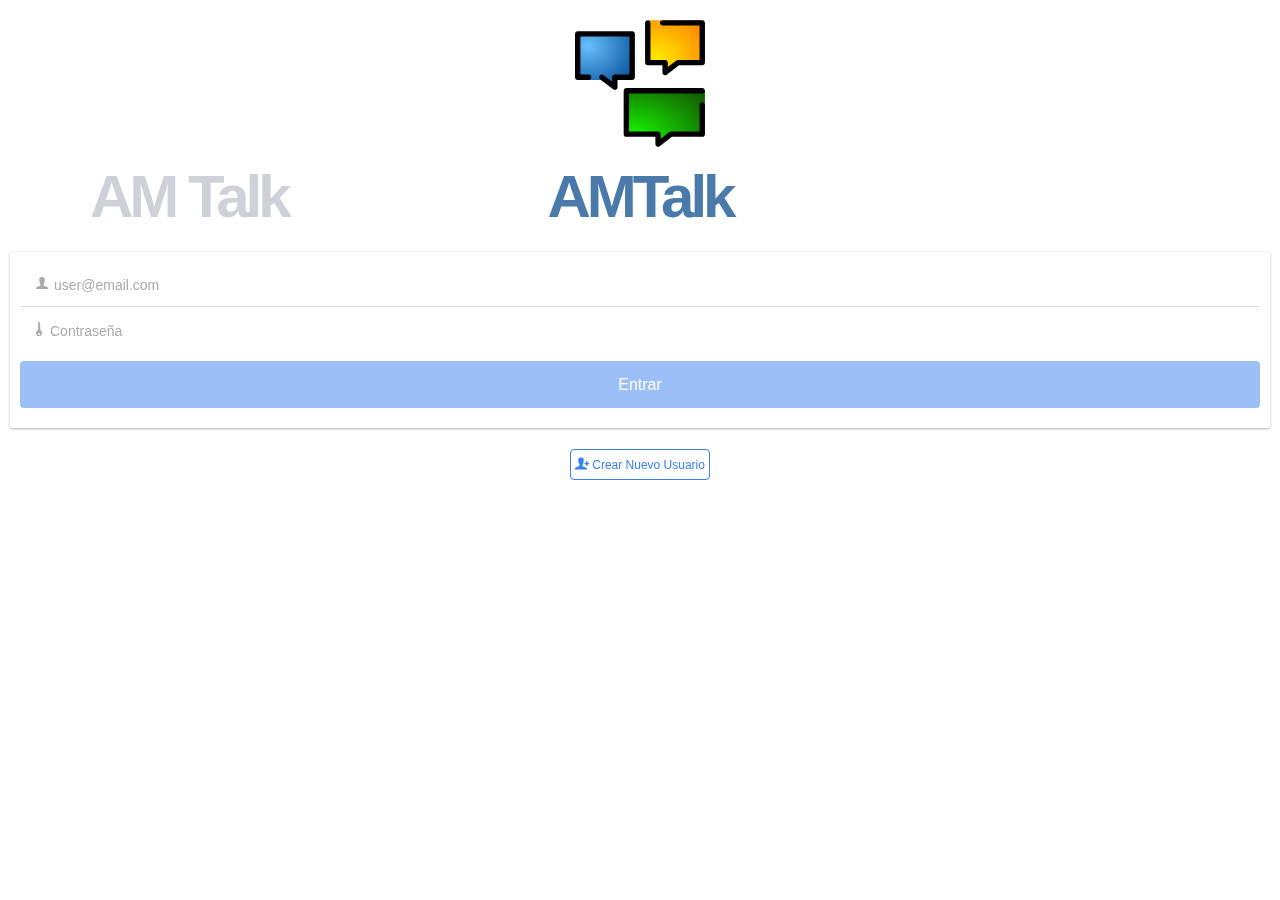
==== commit 3c7b55bf: "Session 6" ====
--- a/www/index.html
+++ b/www/index.html
@@ -22,10 +22,13 @@
     <script src="lib/firebase/firebase.js" type="text/javascript"></script>
     <script src="lib/angularfire/angularfire.min.js" type="text/javascript"></script>
 
+    <!-- moment -->
+    <script src="lib/moment/moment.js" type="text/javascript"></script>
+    <script src="lib/moment/angular-moment.js" type="text/javascript"></script>
+
     <!-- your app's js -->
-    <script src="js/app.js"></script>
+    <script src="js/app.js" type="text/javascript"></script>
     <script src="js/routes.js" type="text/javascript"></script>
-    <!-- script src="js/controllers.js" type="text/javascript"></script -->
 
     <!-- auth -->
     <script src="js/common/auth/auth.module.js" type="text/javascript"></script>
@@ -39,6 +42,8 @@
 
     <!-- chats -->
     <script src="js/components/chats/amtalk.chats.module.js" type="text/javascript"></script>
+    <script src="js/components/chats/amtalk.chats.service.js" type="text/javascript"></script>
+    <script src="js/components/chats/amtalk.chats.filters.js" type="text/javascript"></script>
     <script src="js/components/chats/amtalk.chats.controller.js" type="text/javascript"></script>
 
   </head>
--- a/www/css/style.css
+++ b/www/css/style.css
@@ -18,3 +18,124 @@
 	color: rgba(9,29,60,0.2);
 
 }
+
+.header-picture {
+  max-width: 33px;
+  max-height: 33px;
+  width: 100%;
+  height: 100%;
+  border-radius: 50%;
+}
+
+.chat {
+  background-image: none;
+  background-color: #E0DAD6;
+  background-repeat: no-repeat;
+  background-size: 100%;
+}
+
+.message-list {
+  margin-top: 0px;
+  padding: 0px 0px;
+}
+
+.message-wrapper {
+  margin-bottom: 0px;
+  background-color: transparent;
+  border: solid 0px black;
+  padding: 6px;
+}
+
+.message-wrapper::after {
+  content: "";
+  display: table;
+  clear: both;
+}
+
+.message {
+  display: inline-block;
+  position: relative;
+  max-width: 90%;
+  border-radius: 7px;
+  box-shadow: 0 1px 2px rgba(0, 0, 0, .15);
+  white-space: normal;
+}
+  .message.message-mine {
+    float: right;
+    background-color: #DCF8C6;
+  }
+
+  .message.message-other {
+    float: left;
+    background-color: #FFF;
+  }
+
+  .message.message-other::before, .message.message-mine::before, {
+    content: "";
+    position: absolute;
+    bottom: 3px;
+    width: 12px;
+    height: 19px;
+    background-position: 50% 50%;
+    background-repeat: no-repeat;
+    background-size: contain;
+  }
+
+  .message.message-other::before {
+    left: -11px;
+    background-image: url(/message-other.png)
+  }
+
+  .message.message-mine::before {
+    right: -11px;
+    background-image: url(/message-mine.png)
+  }
+
+  .message-text {
+    padding: 5px 7px;
+    word-wrap: break-word;
+
+  }
+
+  .message-text::after {
+    content: " \00a0\00a0\00a0\00a0\00a0\00a0\00a0\00a0\00a0\00a0\00a0\00a0\00a0\00a0\00a0\00a0\00a0\00a0\00a0";
+    display: inline;
+  }
+
+  .picture {
+    padding: 4px 4px 0;
+
+    img {
+      width: 220px;
+      height: 130px;
+      border-radius: 6px;
+    }
+  }
+
+  .message-timestamp {
+    position: absolute;
+    bottom: 2px;
+    right: 7px;
+    color: gray;
+    font-size: 12px;
+  }
+
+  .scroll-content-chat  {
+    background-color: #E0DAD6;
+  }
+
+.footer-chat {
+  .item-input-wrapper {
+    background-color: #FFF;
+  }
+
+  .button.button-icon {
+    margin: 0 10px;
+  }
+
+  .buttons-seperator {
+    color: gray;
+    font-size: 18px;
+    line-height: 32px;
+  }
+}
